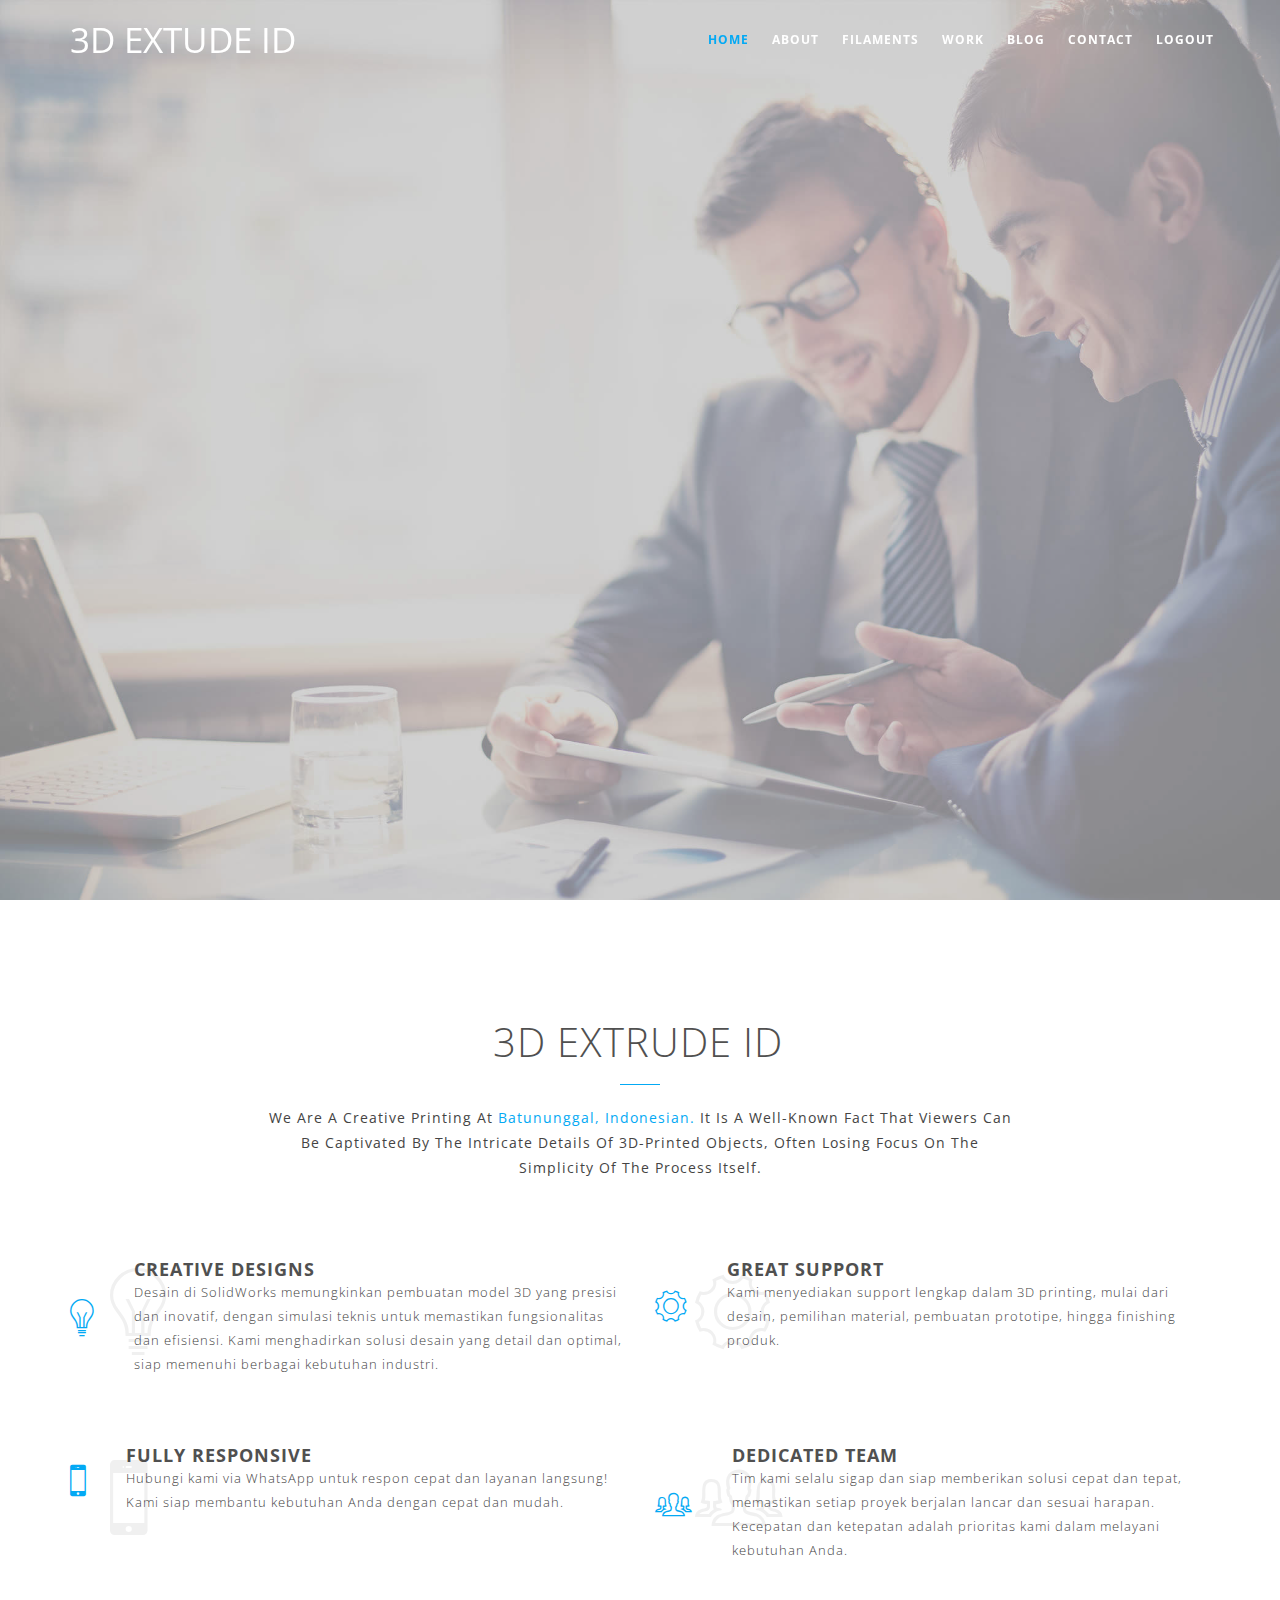
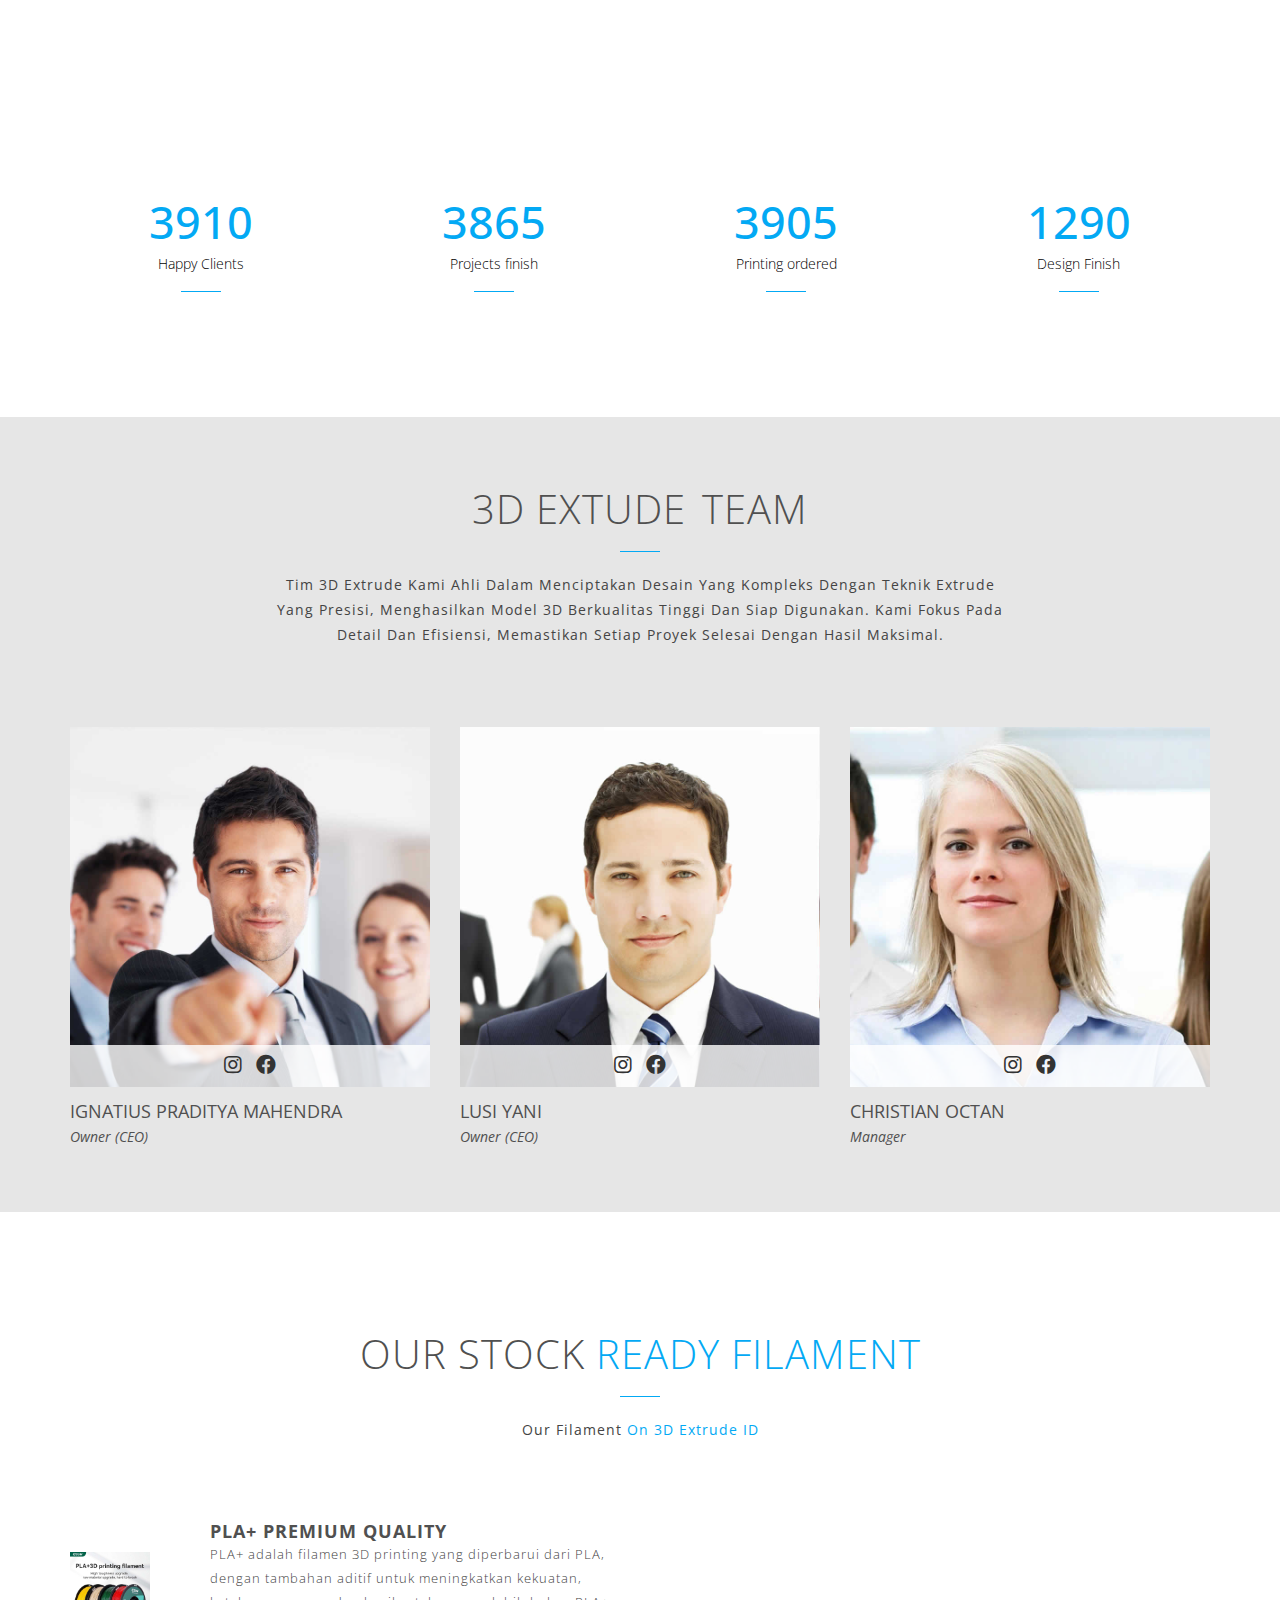
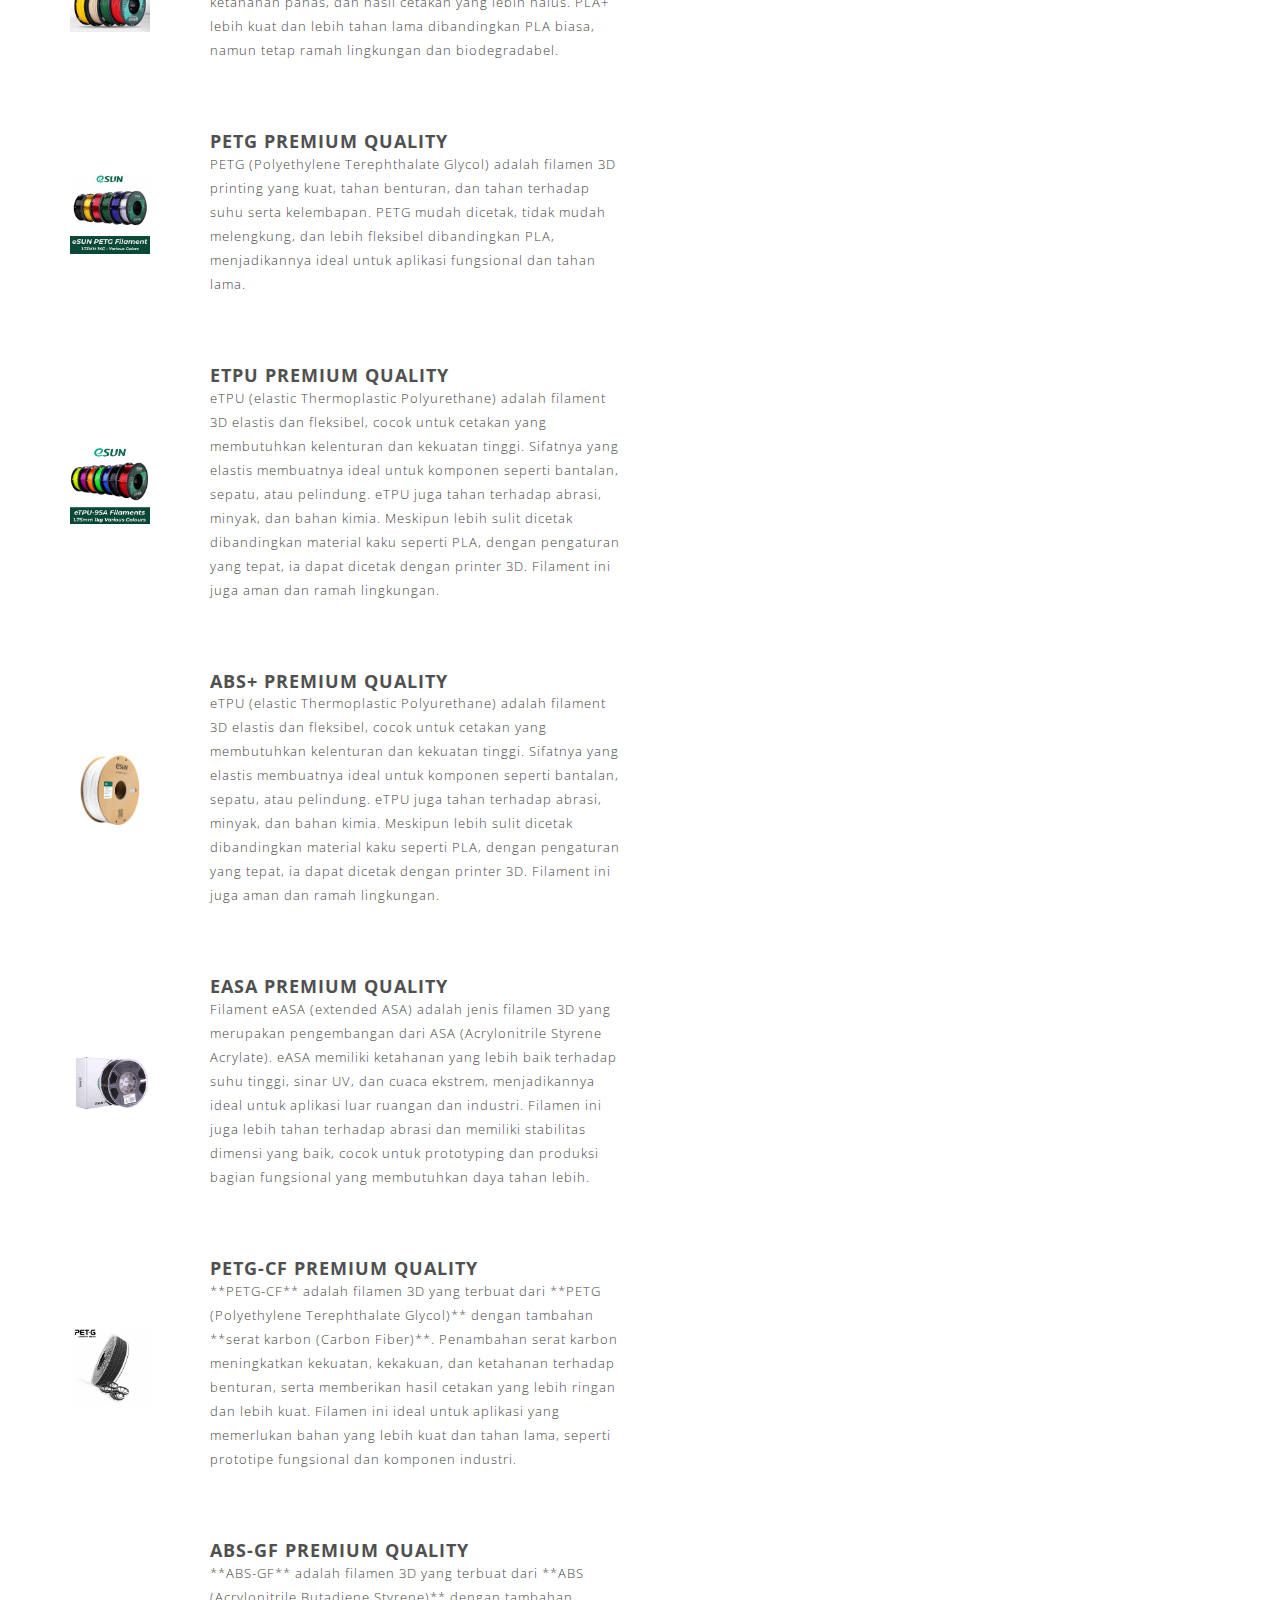
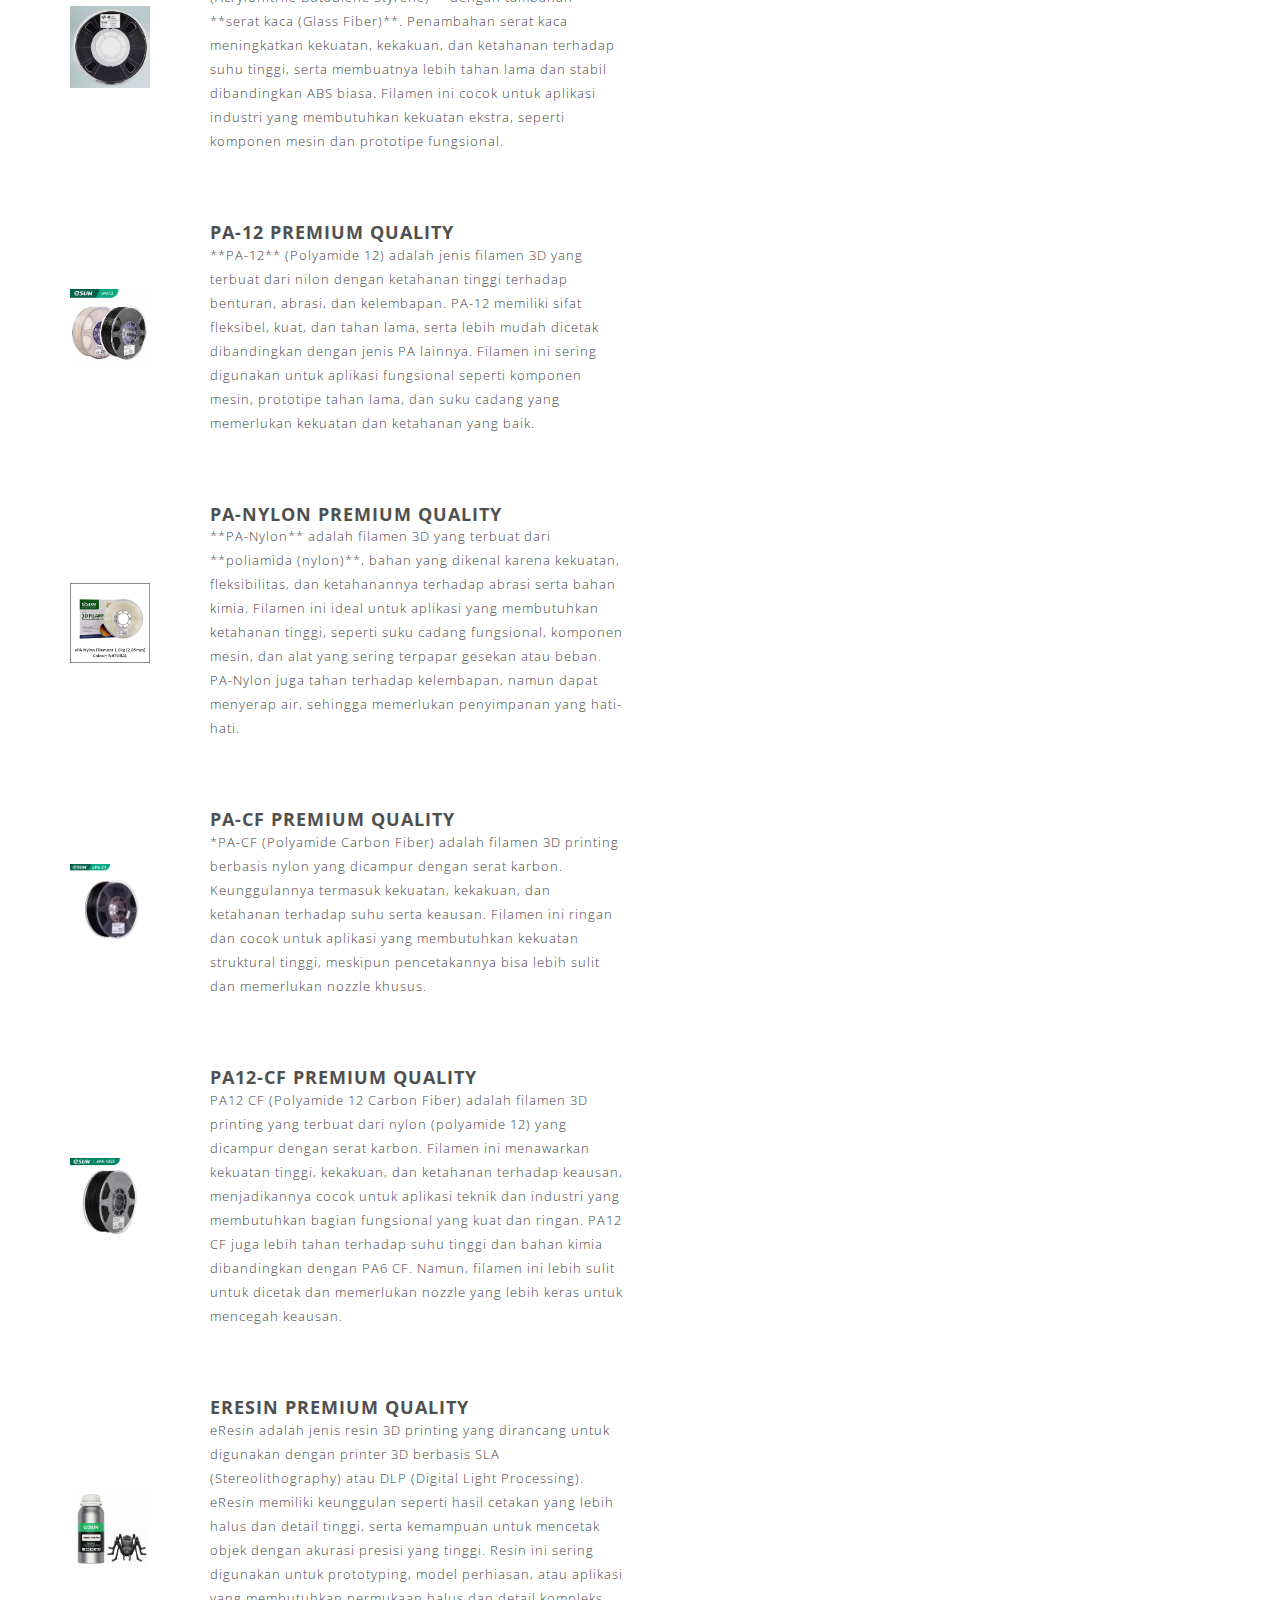
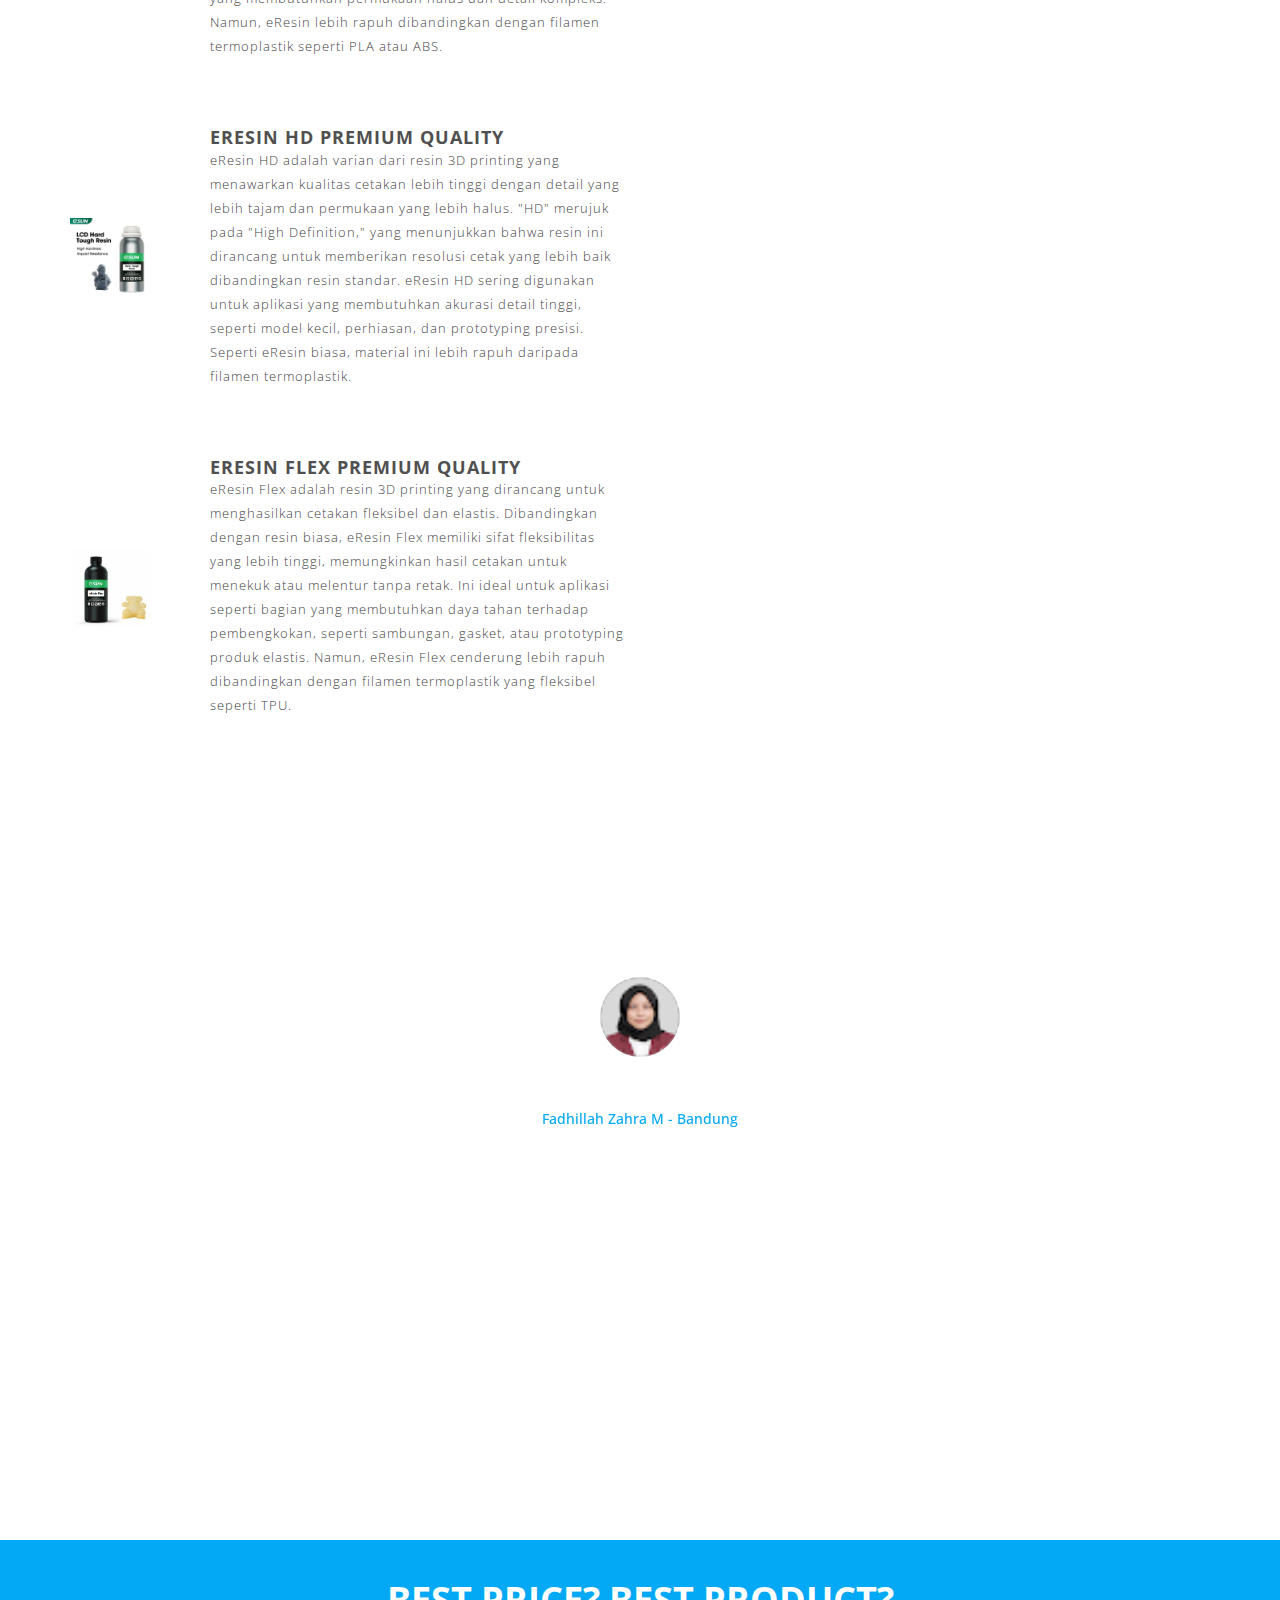
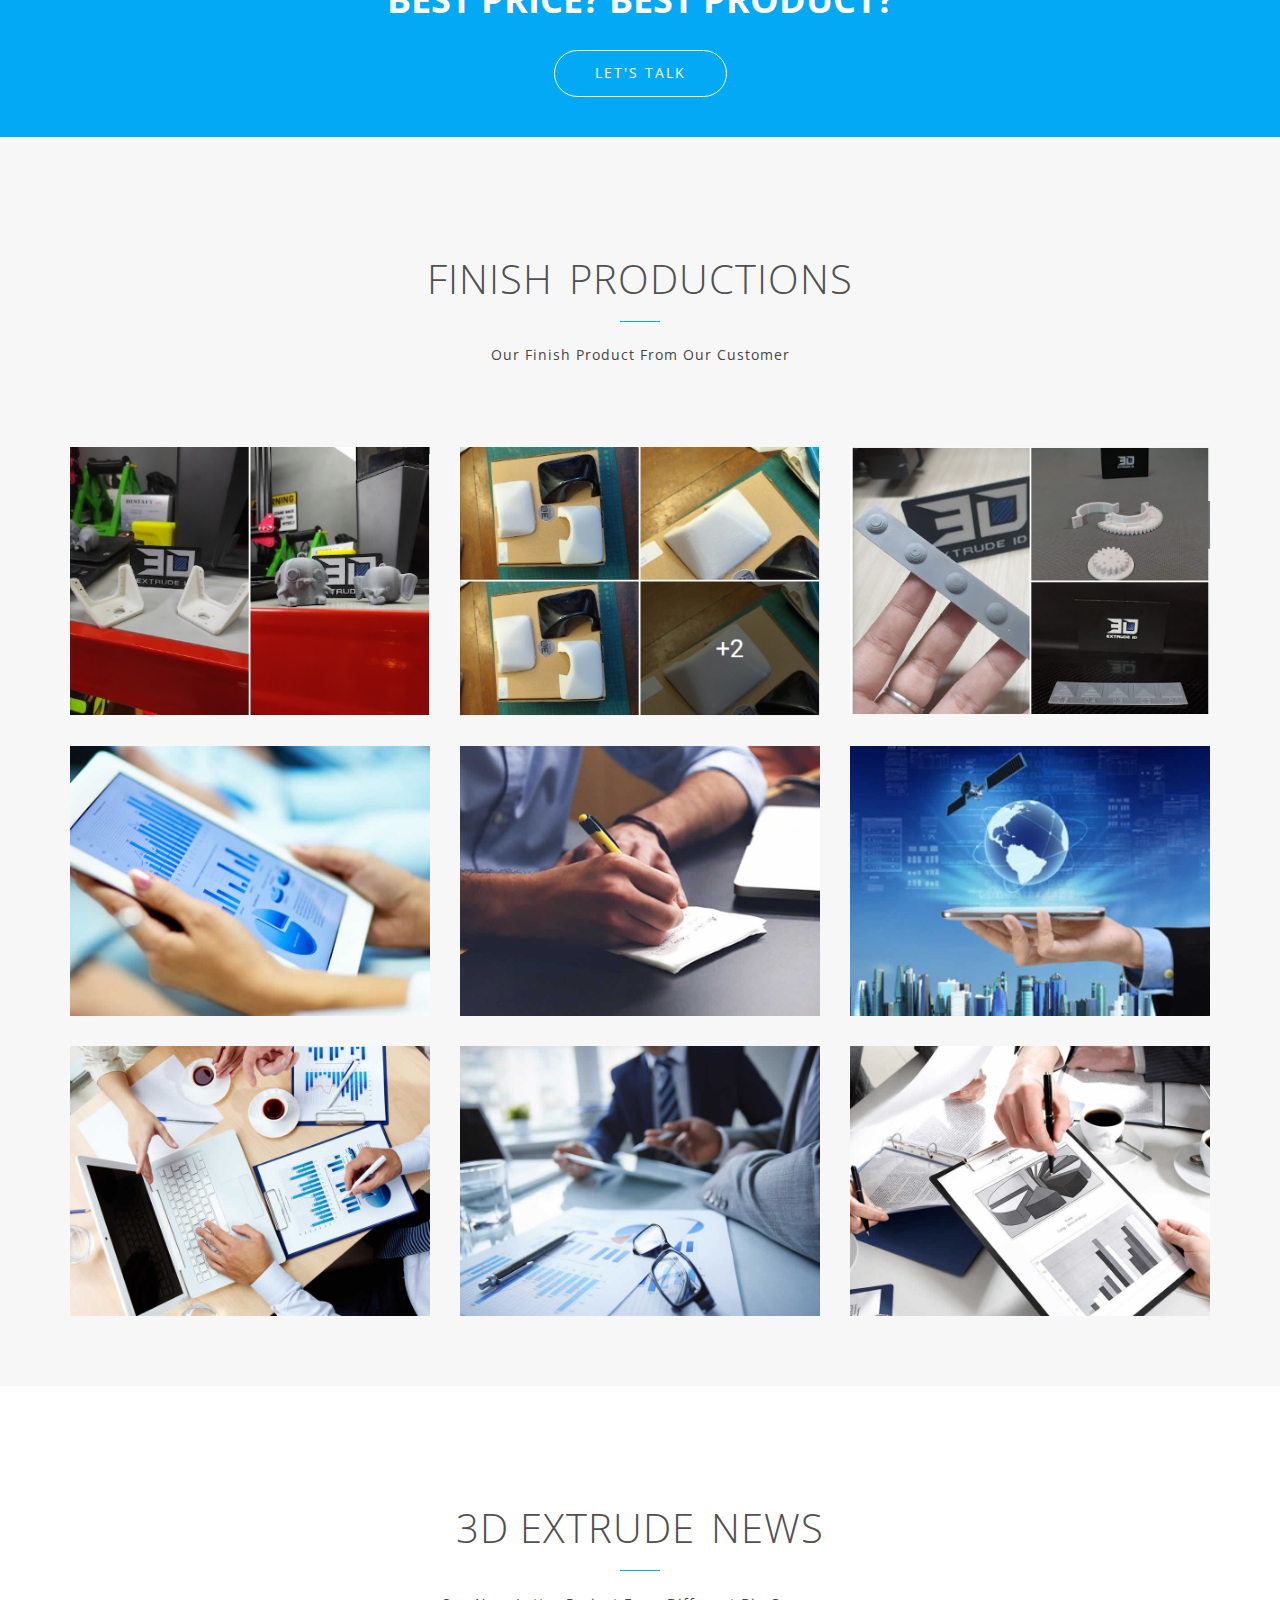
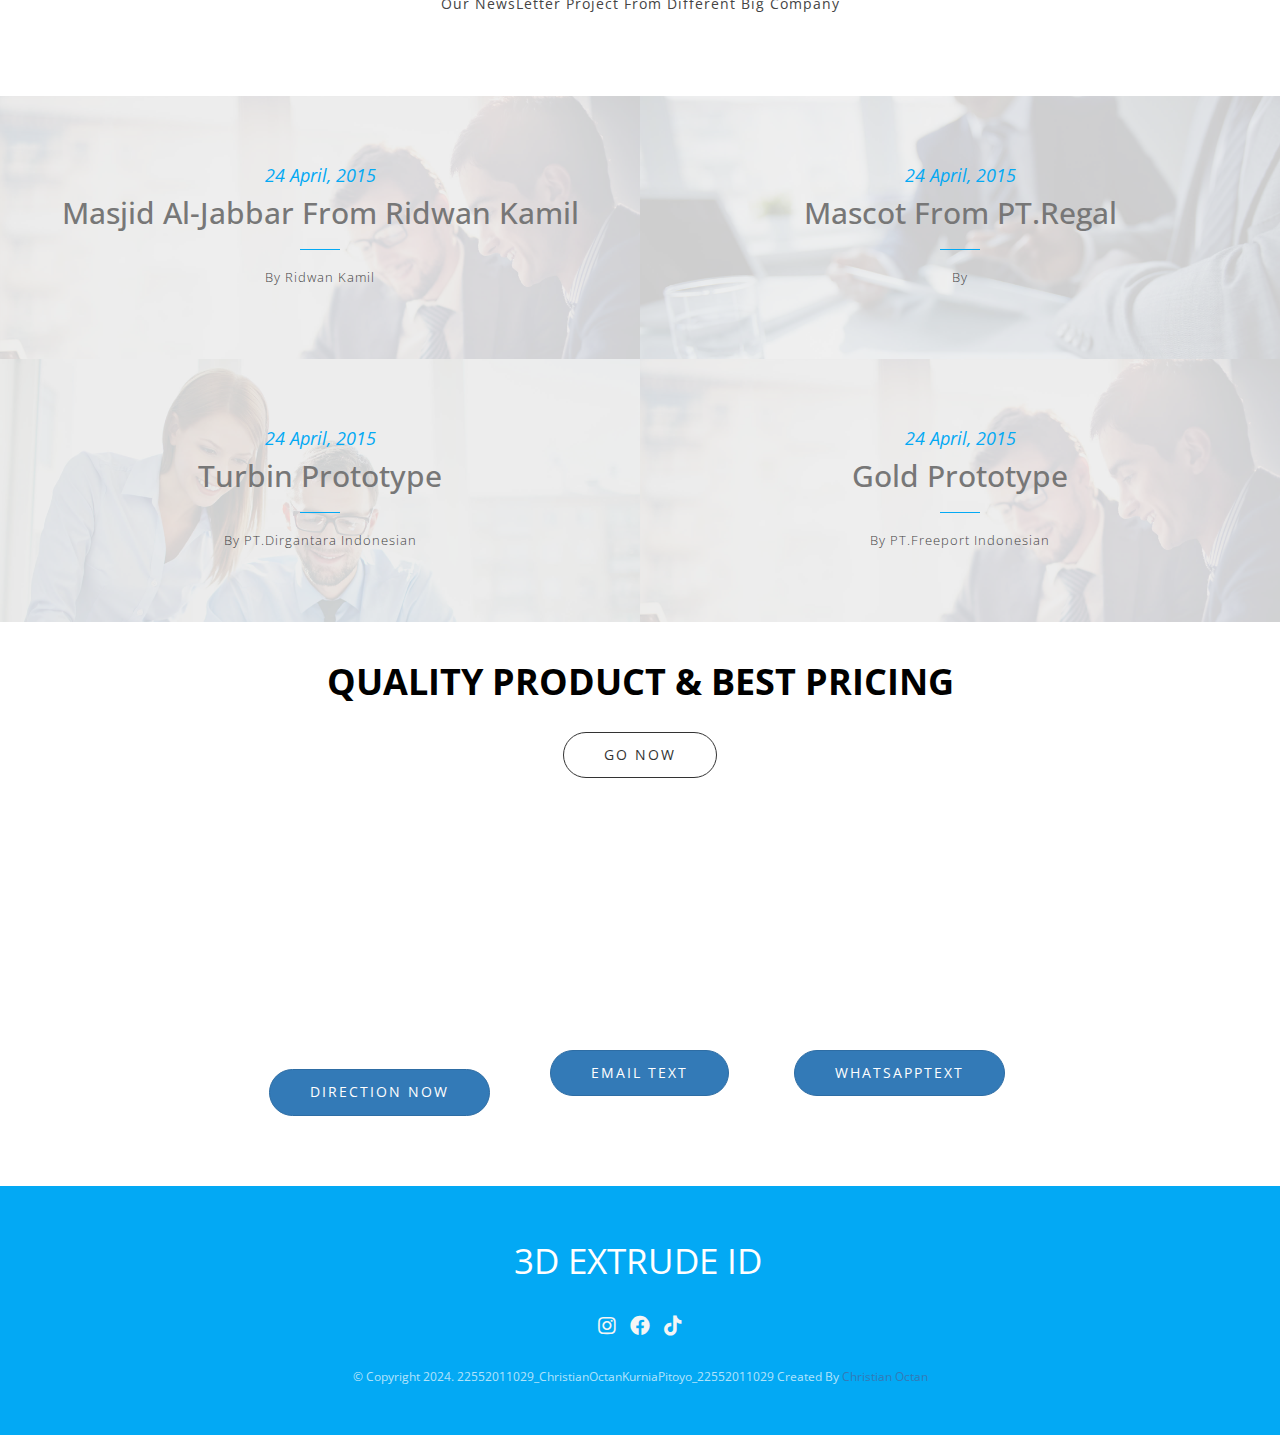
==== Index/index.html @ 5c3c1b27 "Project_website_UTS_v1" ====
<!DOCTYPE html>
<html lang="en">
    <head>
        <meta charset="utf-8">
        <meta http-equiv="X-UA-Compatible" content="IE=edge">
        <meta name="viewport" content="width=device-width, initial-scale=1">
        <title>3D Extrude ID</title>
        <link rel="icon" href="images/logo3d.jpg" type="image/x-icon">

        <!-- Bootstrap -->
        <link href="bootstrap/css/bootstrap.min.css" rel="stylesheet">
        <link href="css/style.css" rel="stylesheet" type="text/css">
        <link href="css/flexslider.css" rel="stylesheet" type="text/css">
        <link href="icons/css/ionicons.min.css" rel="stylesheet" type="text/css">
        <link href="icons/css/simple-line-icons.css" rel="stylesheet" type="text/css">
        <link href="https://cdnjs.cloudflare.com/ajax/libs/font-awesome/5.15.4/css/all.min.css" rel="stylesheet">
        <style>
            .feature-icon-wrap {
                display: flex;  /* Use flexbox to align items horizontally */
                align-items: center;  /* Align items vertically in the center */
            }
    
            .left-side-icon img {
                width: 80px;  /* Adjust the size of the image */
                height: auto;
                margin-right: 20px;  /* Space between the image and the text */
            }
    
            .features-text-right {
                flex: 1;  /* Take up the remaining space next to the image */
            }
    
            .features-text-right h3,
            .features-text-right p {
                margin: 0;  /* Remove default margin */
            }
        </style>
       
        <!--revolution slider setting css-->
        <link href="rs-plugin/css/settings.css" rel="stylesheet">
        <link href="css/prettyPhoto.css" rel="stylesheet" type="text/css" />
        <!-- HTML5 shim and Respond.js for IE8 support of HTML5 elements and media queries -->
        <!-- WARNING: Respond.js doesn't work if you view the page via file:// -->
        <!--[if lt IE 9]>
          <script src="https://oss.maxcdn.com/html5shiv/3.7.2/html5shiv.min.js"></script>
          <script src="https://oss.maxcdn.com/respond/1.4.2/respond.min.js"></script>
        <![endif]-->
    </head>
    <body data-spy="scroll" data-target=".navbar" data-offset="80">


        <!-- Static navbar -->
        <nav class="navbar navbar-default navbar-fixed-top before-color">
            <div class="container">
                <div class="navbar-header">
                    <button type="button" class="navbar-toggle collapsed" data-toggle="collapse" data-target="#navbar" aria-controls="navbar">
                        <span class="sr-only">Toggle navigation</span>
                        <span class="icon-bar"></span>
                        <span class="icon-bar"></span>
                        <span class="icon-bar"></span>
                    </button>
                    <a class="navbar-brand alo" href="index.html">3D Extude ID</a>
                </div>
                <div id="navbar" class="navbar-collapse collapse">
                    <ul class="nav navbar-nav navbar-right scroll-to">
                        <li class="active"><a href="#home">Home</a></li>
                        <li><a href="#about">About</a></li>
                        <li><a href="#services">Filaments</a></li>
                        <li><a href="#work">Work</a></li>
                        <li><a href="#blog">Blog</a></li>
                        <li><a href="#contact">Contact</a></li>
                        <li><a href="../index.html">Logout</a></li>

                    </ul>
                </div><!--/.nav-collapse -->
            </div><!--/.container-fluid -->
        </nav>


        <div class="fullwidthbanner" id="home">
            <div class="tp-banner">
                <ul>
                    <!-- SLIDE 1 -->
                    <li data-transition="fade" data-slotamount="7" data-masterspeed="1500">
                        <!-- MAIN IMAGE -->
                        <img src="images/bg-1.jpg" alt="desk" data-bgfit="cover" data-bgposition="left top" data-bgrepeat="no-repeat">
                        <!-- LAYERS -->
                        <!-- LAYER NR. 1 -->
                        <div class="tp-caption slider-title" data-x="center" data-y="center"  data-voffset="-30" data-speed="500" data-start="1200" data-easing="Power4.easeInOut">
                            Welcome To <span>3D Extude ID</span>
                        </div> <!-- /tp-caption -->
                        <!-- LAYER NR. 2 -->
                        <div class="tp-caption slider-caption" data-x="center" data-y="center" data-voffset="40" data-speed="500" data-start="1800" data-easing="Power4.easeInOut" data-captionhidden="on">
                            Bring Your Creativity
                        </div> <!-- /tp-caption -->

                        <!-- LAYER NR. 3 -->
                        <div class="tp-caption slider-button scroll-to" data-x="center" data-y="center" data-voffset="120" data-speed="500" data-start="2400" data-easing="Power4.easeInOut" data-captionhidden="on">
                            <a class="btn btn-white" href="#about">See more</a>
                        </div> <!-- /tp-caption -->
                    </li>
                    <!-- SLIDE 2 -->
                    <li data-transition="fade" data-slotamount="7" data-masterspeed="1500">
                        <!-- MAIN IMAGE -->
                        <img src="images/bg-3.jpg" alt="desk" data-bgfit="cover" data-bgposition="left top" data-bgrepeat="no-repeat">

                        <!-- LAYERS -->
                        <!-- LAYER NR. 1 -->
                        <div class="tp-caption slider-title" data-x="center" data-y="center"  data-voffset="-30" data-speed="500" data-start="1200" data-easing="Power4.easeInOut">
                            Modern <span>Machine</span>
                        </div> <!-- /tp-caption -->

                        <!-- LAYER NR. 2 -->
                        <div class="tp-caption slider-caption" data-x="center" data-y="center" data-voffset="40" data-speed="500" data-start="1800" data-easing="Power4.easeInOut" data-captionhidden="on">
                            Pioneering the Future of Custom 3D Solution
                        </div> <!-- /tp-caption -->

                        <!-- LAYER NR. 3 -->
                        <div class="tp-caption slider-button scroll-to" data-x="center" data-y="center" data-voffset="120" data-speed="500" data-start="2400" data-easing="Power4.easeInOut" data-captionhidden="on">
                            <a class="btn btn-white" href="#about">See more</a>
                        </div> <!-- /tp-caption -->
                    </li>
                    <!-- SLIDE 3 -->
                </ul>
            </div>
        </div><!--full width banner-->





        <section id="about" class="section-padding">
            <div class="container">
                <div class="row">
                    <div class="col-sm-8 col-sm-offset-2 text-center">
                        <div class="section-title">
                            <h1>3D <span class="alo">Extrude ID</span></h1> 
                            <span class="border-line"></span>
                            <p class="lead subtitle-caption">
                                we are a creative printing at <span class="colored-text">Batununggal, Indonesian.</span> It is a well-known fact that viewers can be captivated by the intricate details of 3D-printed objects, often losing focus on the simplicity of the process itself.
                            </p>
                        </div>
                    </div>
                </div><!-- title row end-->

                <div class="row">
                    <div class="col-sm-6 margin-bottom30">
                        <div class="feature-icon-wrap clearfix">
                            <div class="left-side-icon">
                                <i class="ion-ios-lightbulb-outline front-icon"></i>
                                <i class="ion-ios-lightbulb-outline back-icon"></i>
                            </div>
                            <div class="features-text-right">
                                <h3>Creative Designs</h3>                         
                                <p>
                                    Desain di SolidWorks memungkinkan pembuatan model 3D yang presisi dan inovatif, dengan simulasi teknis untuk memastikan fungsionalitas dan efisiensi. Kami menghadirkan solusi desain yang detail dan optimal, siap memenuhi berbagai kebutuhan industri.
                                </p>
                            </div>
                        </div><!--features icon wrap-->
                    </div><!--features col-->
                    <div class="col-sm-6 margin-bottom30">
                        <div class="feature-icon-wrap clearfix">
                            <div class="left-side-icon">
                                <i class="ion-ios-gear-outline front-icon"></i>
                                <i class="ion-ios-gear-outline back-icon"></i>
                            </div>
                            <div class="features-text-right">
                                <h3>Great support</h3>                         
                                <p>
                                    Kami menyediakan support lengkap dalam 3D printing, mulai dari desain, pemilihan material, pembuatan prototipe, hingga finishing produk.
                                </p>
                            </div>
                        </div><!--features icon wrap-->
                    </div><!--features col-->
                </div><!--row-->
                <div class="row">
                    <div class="col-sm-6 margin-bottom30">
                        <div class="feature-icon-wrap clearfix">
                            <div class="left-side-icon">
                                <i class="ion-iphone front-icon"></i>
                                <i class="ion-iphone back-icon"></i>
                            </div>
                            <div class="features-text-right">
                                <h3>Fully Responsive</h3>                         
                                <p>
                                    Hubungi kami via WhatsApp untuk respon cepat dan layanan langsung! Kami siap membantu kebutuhan Anda dengan cepat dan mudah.
                                </p>
                            </div>
                        </div><!--features icon wrap-->
                    </div><!--features col-->
                    <div class="col-sm-6 margin-bottom30">
                        <div class="feature-icon-wrap clearfix">
                            <div class="left-side-icon">
                                <i class="ion-ios-people-outline front-icon"></i>
                                <i class="ion-ios-people-outline back-icon"></i>
                            </div>
                            <div class="features-text-right">
                                <h3>Dedicated Team</h3>                         
                                <p>
                                    Tim kami selalu sigap dan siap memberikan solusi cepat dan tepat, memastikan setiap proyek berjalan lancar dan sesuai harapan. Kecepatan dan ketepatan adalah prioritas kami dalam melayani kebutuhan Anda.
                                </p>
                            </div>
                        </div><!--features icon wrap-->
                    </div><!--features col-->
                </div><!--row-->
            </div><!--container-->      
        </section><!--about section end-->

        <div class="funfacts parallax-1">
            <div class="container">
                <div class="row">
                    <div class="col-sm-3 margin-bottom30 text-center">
                        <div class="fact-box">
                            <h2>3910</h2>                          
                            <h5>Happy Clients</h5>
                            <span class="border-line"></span>
                        </div>
                    </div><!--fact cols-->
                    <div class="col-sm-3 margin-bottom30 text-center">
                        <div class="fact-box">
                            <h2>3865</h2>                          
                            <h5>Projects finish</h5>
                            <span class="border-line"></span>
                        </div>
                    </div><!--fact cols-->
                    <div class="col-sm-3 margin-bottom30 text-center">
                        <div class="fact-box">
                            <h2>3905</h2>                          
                            <h5>Printing ordered </h5>
                            <span class="border-line"></span>
                        </div>
                    </div><!--fact cols-->
                    <div class="col-sm-3 margin-bottom30 text-center">
                        <div class="fact-box">
                            <h2>1290</h2>                          
                            <h5>Design Finish</h5>
                            <span class="border-line"></span>
                        </div>
                    </div><!--fact cols-->

                </div>
            </div>
        </div>
        <div class="team">
            <div class="container">
                <div class="row">
                    <div class="col-sm-8 col-sm-offset-2">
                        <div class="section-title text-center">
                            <h1> <span class="alo">3D Extude</span> team</h1> 
                            <span class="border-line"></span>
                            <p class="lead subtitle-caption">
                                Tim 3D Extrude kami ahli dalam menciptakan desain yang kompleks dengan teknik extrude yang presisi, menghasilkan model 3D berkualitas tinggi dan siap digunakan. Kami fokus pada detail dan efisiensi, memastikan setiap proyek selesai dengan hasil maksimal.
                            </p>
                        </div>
                    </div>
                </div>
                <div class="row">

                    <div class="col-sm-4 margin-bottom30">
                        <div class="team-box">
                            <img src="images/team-1.jpg" class="img-responsive" alt="">

                            <ul class="social list-inline">
                                <li><a href="https://www.instagram.com/ignpraditya/"><i class="fab fa-instagram"></i></a></li>
                                <li><a href="#"><i class="fab fa-facebook"></i></a></li>
                            </ul>
                        </div>
                        <div class="team-desc">
                            <h4>Ignatius Praditya Mahendra</h4>
                            <em>Owner (CEO)</em>
                        </div>
                    </div><!--team col end-->
                    <div class="col-sm-4 margin-bottom30">
                        <div class="team-box">
                            <img src="images/team-2.jpg" class="img-responsive" alt="">                       
                            <ul class="social list-inline">
                                <li><a href="https://www.instagram.com/lusii_lus/"><i class="fab fa-instagram"></i></a></li>
                                <li><a href="#"><i class="fab fa-facebook"></i></a></li>
                            </ul>
                        </div>
                        <div class="team-desc">
                            <h4>Lusi Yani</h4>
                            <em>Owner (CEO)</em>
                        </div>
                    </div><!--team col end-->
                    <div class="col-sm-4 margin-bottom30">
                        <div class="team-box">
                            <img src="images/team-3.jpg" class="img-responsive" alt="">                     
                            <ul class="social list-inline">
                                <li><a href="https://www.instagram.com/christianoctan/"><i class="fab fa-instagram"></i></a></li>
                                <li><a href="https://www.facebook.com/octan.christian/"><i class="fab fa-facebook"></i></a></li>
                            </ul>
                        </div>
                        <div class="team-desc">
                            <h4>Christian Octan</h4>
                            <em>Manager</em>
                        </div>
                    </div><!--team col end-->
                </div>
            </div>
        </div><!--team section end-->
        <section id="services" class="section-padding">
            <div class="container">
                <div class="row">
                    <div class="col-sm-8 col-sm-offset-2 text-center">
                        <div class="section-title">
                            <h1>Our Stock <span class="colored-text">Ready Filament</span></h1> 
                            <span class="border-line"></span>
                            <p class="lead subtitle-caption">
                                Our Filament <span class="colored-text">On 3D Extrude ID</span>
                            </p>
                        </div>
                    </div>
                </div><!-- title row end-->
                <div class="row">
                    <div class="col-sm-6 margin-bottom30">
                        <div class="feature-icon-wrap services-icons clearfix">
                            <div class="left-side-icon">
                                <!-- Place the image here -->
                                <img src="images/pla+.jpg" alt="Marketing Icon">
                            </div>
                            <div class="features-text-right">
                                <h3>PLA+ Premium Quality</h3>
                                <p>
                                    PLA+ adalah filamen 3D printing yang diperbarui dari PLA, dengan tambahan aditif untuk meningkatkan kekuatan, ketahanan panas, dan hasil cetakan yang lebih halus. PLA+ lebih kuat dan lebih tahan lama dibandingkan PLA biasa, namun tetap ramah lingkungan dan biodegradabel.
                                </p>
                            </div>
                        </div>
                    </div>
                </div>
                <!--BATAS PENJELASAN-->
                <div class="row">
                    <div class="col-sm-6 margin-bottom30">
                        <div class="feature-icon-wrap services-icons clearfix">
                            <div class="left-side-icon">
                                <!-- Place the image here -->
                                <img src="images/petg.jpg" alt="Marketing Icon">
                            </div>
                            <div class="features-text-right">
                                <h3>PETG Premium Quality</h3>
                                <p>
                                    PETG (Polyethylene Terephthalate Glycol) adalah filamen 3D printing yang kuat, tahan benturan, dan tahan terhadap suhu serta kelembapan. PETG mudah dicetak, tidak mudah melengkung, dan lebih fleksibel dibandingkan PLA, menjadikannya ideal untuk aplikasi fungsional dan tahan lama.
                                </p>
                            </div>
                        </div>
                    </div>
                </div>
                <!--BATAS PENJELASAN-->
                <div class="row">
                    <div class="col-sm-6 margin-bottom30">
                        <div class="feature-icon-wrap services-icons clearfix">
                            <div class="left-side-icon">
                                <!-- Place the image here -->
                                <img src="images/etpu.jpg" alt="Marketing Icon">
                            </div>
                            <div class="features-text-right">
                                <h3>eTPU Premium Quality</h3>
                                <p>
                                    eTPU (elastic Thermoplastic Polyurethane) adalah filament 3D elastis dan fleksibel, cocok untuk cetakan yang membutuhkan kelenturan dan kekuatan tinggi. Sifatnya yang elastis membuatnya ideal untuk komponen seperti bantalan, sepatu, atau pelindung. eTPU juga tahan terhadap abrasi, minyak, dan bahan kimia. Meskipun lebih sulit dicetak dibandingkan material kaku seperti PLA, dengan pengaturan yang tepat, ia dapat dicetak dengan printer 3D. Filament ini juga aman dan ramah lingkungan.
                                </p>
                            </div>
                        </div>
                    </div>
                </div>
                <!--BATAS PENJELASAN-->
                <div class="row">
                    <div class="col-sm-6 margin-bottom30">
                        <div class="feature-icon-wrap services-icons clearfix">
                            <div class="left-side-icon">
                                <!-- Place the image here -->
                                <img src="images/abs+.jpg" alt="Marketing Icon">
                            </div>
                            <div class="features-text-right">
                                <h3>ABS+ Premium Quality</h3>
                                <p>
                                    eTPU (elastic Thermoplastic Polyurethane) adalah filament 3D elastis dan fleksibel, cocok untuk cetakan yang membutuhkan kelenturan dan kekuatan tinggi. Sifatnya yang elastis membuatnya ideal untuk komponen seperti bantalan, sepatu, atau pelindung. eTPU juga tahan terhadap abrasi, minyak, dan bahan kimia. Meskipun lebih sulit dicetak dibandingkan material kaku seperti PLA, dengan pengaturan yang tepat, ia dapat dicetak dengan printer 3D. Filament ini juga aman dan ramah lingkungan.
                                </p>
                            </div>
                        </div>
                    </div>
                </div>
                <!--BATAS PENJELASAN-->
                <div class="row">
                    <div class="col-sm-6 margin-bottom30">
                        <div class="feature-icon-wrap services-icons clearfix">
                            <div class="left-side-icon">
                                <!-- Place the image here -->
                                <img src="images/easa.jpg" alt="Marketing Icon">
                            </div>
                            <div class="features-text-right">
                                <h3>eASA Premium Quality</h3>
                                <p>
                                    Filament eASA (extended ASA) adalah jenis filamen 3D yang merupakan pengembangan dari ASA (Acrylonitrile Styrene Acrylate). eASA memiliki ketahanan yang lebih baik terhadap suhu tinggi, sinar UV, dan cuaca ekstrem, menjadikannya ideal untuk aplikasi luar ruangan dan industri. Filamen ini juga lebih tahan terhadap abrasi dan memiliki stabilitas dimensi yang baik, cocok untuk prototyping dan produksi bagian fungsional yang membutuhkan daya tahan lebih.
                                </p>
                            </div>
                        </div>
                    </div>
                </div>
                <!--BATAS PENJELASAN-->
                <div class="row">
                    <div class="col-sm-6 margin-bottom30">
                        <div class="feature-icon-wrap services-icons clearfix">
                            <div class="left-side-icon">
                                <!-- Place the image here -->
                                <img src="images/petgcf.jpg" alt="Marketing Icon">
                            </div>
                            <div class="features-text-right">
                                <h3>PETG-CF Premium Quality</h3>
                                <p>
                                    **PETG-CF** adalah filamen 3D yang terbuat dari **PETG (Polyethylene Terephthalate Glycol)** dengan tambahan **serat karbon (Carbon Fiber)**. Penambahan serat karbon meningkatkan kekuatan, kekakuan, dan ketahanan terhadap benturan, serta memberikan hasil cetakan yang lebih ringan dan lebih kuat. Filamen ini ideal untuk aplikasi yang memerlukan bahan yang lebih kuat dan tahan lama, seperti prototipe fungsional dan komponen industri.
                                </p>
                            </div>
                        </div>
                    </div>
                </div>
                <!--BATAS PENJELASAN-->
                <div class="row">
                    <div class="col-sm-6 margin-bottom30">
                        <div class="feature-icon-wrap services-icons clearfix">
                            <div class="left-side-icon">
                                <!-- Place the image here -->
                                <img src="images/absgf.jpg" alt="Marketing Icon">
                            </div>
                            <div class="features-text-right">
                                <h3>ABS-GF Premium Quality</h3>
                                <p>
                                    **ABS-GF** adalah filamen 3D yang terbuat dari **ABS (Acrylonitrile Butadiene Styrene)** dengan tambahan **serat kaca (Glass Fiber)**. Penambahan serat kaca meningkatkan kekuatan, kekakuan, dan ketahanan terhadap suhu tinggi, serta membuatnya lebih tahan lama dan stabil dibandingkan ABS biasa. Filamen ini cocok untuk aplikasi industri yang membutuhkan kekuatan ekstra, seperti komponen mesin dan prototipe fungsional.
                                </p>
                            </div>
                        </div>
                    </div>
                </div>
                <!--BATAS PENJELASAN-->
                <div class="row">
                    <div class="col-sm-6 margin-bottom30">
                        <div class="feature-icon-wrap services-icons clearfix">
                            <div class="left-side-icon">
                                <!-- Place the image here -->
                                <img src="images/pa12.jpg" alt="Marketing Icon">
                            </div>
                            <div class="features-text-right">
                                <h3>PA-12 Premium Quality</h3>
                                <p>
                                    **PA-12** (Polyamide 12) adalah jenis filamen 3D yang terbuat dari nilon dengan ketahanan tinggi terhadap benturan, abrasi, dan kelembapan. PA-12 memiliki sifat fleksibel, kuat, dan tahan lama, serta lebih mudah dicetak dibandingkan dengan jenis PA lainnya. Filamen ini sering digunakan untuk aplikasi fungsional seperti komponen mesin, prototipe tahan lama, dan suku cadang yang memerlukan kekuatan dan ketahanan yang baik.
                                </p>
                            </div>
                        </div>
                    </div>
                </div>
                <!--BATAS PENJELASAN-->
                <div class="row">
                    <div class="col-sm-6 margin-bottom30">
                        <div class="feature-icon-wrap services-icons clearfix">
                            <div class="left-side-icon">
                                <!-- Place the image here -->
                                <img src="images/panylon.jpg" alt="Marketing Icon">
                            </div>
                            <div class="features-text-right">
                                <h3>PA-Nylon Premium Quality</h3>
                                <p>
                                    **PA-Nylon** adalah filamen 3D yang terbuat dari **poliamida (nylon)**, bahan yang dikenal karena kekuatan, fleksibilitas, dan ketahanannya terhadap abrasi serta bahan kimia. Filamen ini ideal untuk aplikasi yang membutuhkan ketahanan tinggi, seperti suku cadang fungsional, komponen mesin, dan alat yang sering terpapar gesekan atau beban. PA-Nylon juga tahan terhadap kelembapan, namun dapat menyerap air, sehingga memerlukan penyimpanan yang hati-hati.
                                </p>
                            </div>
                        </div>
                    </div>
                </div>
                <!--BATAS PENJELASAN-->
                <div class="row">
                    <div class="col-sm-6 margin-bottom30">
                        <div class="feature-icon-wrap services-icons clearfix">
                            <div class="left-side-icon">
                                <!-- Place the image here -->
                                <img src="images/pacf.jpg" alt="Marketing Icon">
                            </div>
                            <div class="features-text-right">
                                <h3>PA-CF Premium Quality</h3>
                                <p>
                                    *PA-CF (Polyamide Carbon Fiber) adalah filamen 3D printing berbasis nylon yang dicampur dengan serat karbon. Keunggulannya termasuk kekuatan, kekakuan, dan ketahanan terhadap suhu serta keausan. Filamen ini ringan dan cocok untuk aplikasi yang membutuhkan kekuatan struktural tinggi, meskipun pencetakannya bisa lebih sulit dan memerlukan nozzle khusus.
                                </p>
                            </div>
                        </div>
                    </div>
                </div>
                <!--BATAS PENJELASAN-->
                <!--BATAS PENJELASAN-->
                <div class="row">
                    <div class="col-sm-6 margin-bottom30">
                        <div class="feature-icon-wrap services-icons clearfix">
                            <div class="left-side-icon">
                                <!-- Place the image here -->
                                <img src="images/pa12cf.jpg" alt="Marketing Icon">
                            </div>
                            <div class="features-text-right">
                                <h3>PA12-CF Premium Quality</h3>
                                <p>
                                    PA12 CF (Polyamide 12 Carbon Fiber) adalah filamen 3D printing yang terbuat dari nylon (polyamide 12) yang dicampur dengan serat karbon. Filamen ini menawarkan kekuatan tinggi, kekakuan, dan ketahanan terhadap keausan, menjadikannya cocok untuk aplikasi teknik dan industri yang membutuhkan bagian fungsional yang kuat dan ringan. PA12 CF juga lebih tahan terhadap suhu tinggi dan bahan kimia dibandingkan dengan PA6 CF. Namun, filamen ini lebih sulit untuk dicetak dan memerlukan nozzle yang lebih keras untuk mencegah keausan.
                                </p>
                            </div>
                        </div>
                    </div>
                </div>
                <!--BATAS PENJELASAN-->
                <div class="row">
                    <div class="col-sm-6 margin-bottom30">
                        <div class="feature-icon-wrap services-icons clearfix">
                            <div class="left-side-icon">
                                <!-- Place the image here -->
                                <img src="images/eresin.jpg" alt="Marketing Icon">
                            </div>
                            <div class="features-text-right">
                                <h3>eResin Premium Quality</h3>
                                <p>
                                    eResin adalah jenis resin 3D printing yang dirancang untuk digunakan dengan printer 3D berbasis SLA (Stereolithography) atau DLP (Digital Light Processing). eResin memiliki keunggulan seperti hasil cetakan yang lebih halus dan detail tinggi, serta kemampuan untuk mencetak objek dengan akurasi presisi yang tinggi. Resin ini sering digunakan untuk prototyping, model perhiasan, atau aplikasi yang membutuhkan permukaan halus dan detail kompleks. Namun, eResin lebih rapuh dibandingkan dengan filamen termoplastik seperti PLA atau ABS.
                                </p>
                            </div>
                        </div>
                    </div>
                </div>
                <!--BATAS PENJELASAN-->
                <div class="row">
                    <div class="col-sm-6 margin-bottom30">
                        <div class="feature-icon-wrap services-icons clearfix">
                            <div class="left-side-icon">
                                <!-- Place the image here -->
                                <img src="images/eresinhd.jpg" alt="Marketing Icon">
                            </div>
                            <div class="features-text-right">
                                <h3>eResin HD Premium Quality</h3>
                                <p>
                                    eResin HD adalah varian dari resin 3D printing yang menawarkan kualitas cetakan lebih tinggi dengan detail yang lebih tajam dan permukaan yang lebih halus. "HD" merujuk pada "High Definition," yang menunjukkan bahwa resin ini dirancang untuk memberikan resolusi cetak yang lebih baik dibandingkan resin standar. eResin HD sering digunakan untuk aplikasi yang membutuhkan akurasi detail tinggi, seperti model kecil, perhiasan, dan prototyping presisi. Seperti eResin biasa, material ini lebih rapuh daripada filamen termoplastik.
                                </p>
                            </div>
                        </div>
                    </div>
                </div>
                <!--BATAS PENJELASAN-->
                <div class="row">
                    <div class="col-sm-6 margin-bottom30">
                        <div class="feature-icon-wrap services-icons clearfix">
                            <div class="left-side-icon">
                                <!-- Place the image here -->
                                <img src="images/eresinflex.jpg" alt="Marketing Icon">
                            </div>
                            <div class="features-text-right">
                                <h3>eResin Flex Premium Quality</h3>
                                <p>
                                    eResin Flex adalah resin 3D printing yang dirancang untuk menghasilkan cetakan fleksibel dan elastis. Dibandingkan dengan resin biasa, eResin Flex memiliki sifat fleksibilitas yang lebih tinggi, memungkinkan hasil cetakan untuk menekuk atau melentur tanpa retak. Ini ideal untuk aplikasi seperti bagian yang membutuhkan daya tahan terhadap pembengkokan, seperti sambungan, gasket, atau prototyping produk elastis. Namun, eResin Flex cenderung lebih rapuh dibandingkan dengan filamen termoplastik yang fleksibel seperti TPU.
                                </p>
                            </div>
                        </div>
                    </div>
                </div>
                <!--BATAS PENJELASAN-->
                </div><!--services row-->
            </div>
        </section><!--services section end-->
        <div class="testimonials parallax-2">
            <div class="container">
                <div class="row">
                    <div class="col-sm-8 col-sm-offset-2 text-center">
                        <div class="flexslider testislider">
                            <ul class="slides">
                                <li>
                                    <div class="slide-items">
                                        <img src="images/cust1.jpg" alt="">
                                        <p>
                                            Saya baru saja menggunakan layanan 3D Printing di 3D Extrude untuk membuat salinan bagian spion menggunakan sistem scan dari produk contoh. Proses pengerjaannya sangat cepat; hanya dalam waktu 48 jam dari desain hingga produk jadi. Hasilnya cukup memuaskan, walau memang tidak 100% sempurna dan masih membutuhkan beberapa detailing, karena raw data yang digunakan tidak diminta untuk di-redesign lebih lanjut. Saya cukup terkejut dengan kualitas hasilnya yang bagus, terutama mengingat proses yang begitu cepat. Meskipun begitu, ada beberapa saran untuk peningkatan informasi penawaran dan harga yang lebih detail dan informatif akan sangat membantu. Selain itu, peningkatan dalam pelatihan sales person juga bisa menjadi nilai tambah agar pelanggan lebih memahami produk dan layanan yang ditawarkan. Secara keseluruhan, pengalaman saya di 3D Extrude cukup memuaskan dan saya akan mempertimbangkan untuk kembali menggunakan layanan mereka di masa depan. Terima kasih 3D extrude id. See you soon.
                                        </p>
                                        <h5>Andy Christanto - Bandung</h5>
                                    </div>
                                </li>
                                <li>
                                    <div class="slide-items">
                                        <img src="images/cust2.jpg" alt="">
                                        <p>
                                            Terima kasih. Untuk kesekian kalinya saya order untuk alat dan bahan penelitian, hasilnya rapi dan detail. Waktu pengerjaan lebih cepat dari estimasi waktu yang dijanjikan. Good job.
                                        </p>
                                        <h5>Octa Heriana - Bandung</h5>
                                    </div>
                                </li>
                                <li>
                                    <div class="slide-items">
                                        <img src="images/cust3.jpg" alt="">
                                        <p>
                                            Pelayanannya bagus dan ramah sekali. Harga terjangkau, bisa disesuaikan dengan budget
                                        </p>
                                        <h5>Fadhillah Zahra M - Bandung</h5>
                                    </div>
                                </li>
                            </ul>
                        </div>
                    </div>
                </div>
            </div>
        </div><!--testimonials-->
        <div class="cta cta-bg">
            <div class="container text-center scroll-to">
                <h1>Best Price? Best Product?</h1>
                <a href="#contact" class="btn btn-white btn-radius btn-lg">Let's talk</a>
            </div>
        </div><!--call to action-->

        <section id="work" class="section-padding">
            <div class="container">
                <div class="row">
                    <div class="col-sm-8 col-sm-offset-2">
                        <div class="section-title text-center">
                            <h1> <span class="alo">Finish</span> Productions</h1> 
                            <span class="border-line"></span>
                            <p class="lead subtitle-caption">
                                Our Finish Product From Our Customer
                            </p>
                        </div>
                    </div>
                </div><!--heading row-->


                <div class="row">
                    <div class="col-sm-4">
                        <div class="entry-thumb portfolio-thumb">
                            <div class="imgoverlay text-light">
                                <a href="images/testi1.jpg" class="load-content prettyPhoto" data-gal="prettyPhoto[name_gallery]">
                                    <img src="images/testi1.jpg" class="img-responsive" alt="">
                                    <div class="overlay"><span class="overlaycolor"></span><div class="overlayinfo" style="margin-top: -11px;"><h6>Octan Christian</h6></div></div>
                                </a>
                            </div>
                        </div>
                    </div><!--work col-->
                    <div class="col-sm-4">
                        <div class="entry-thumb portfolio-thumb">
                            <div class="imgoverlay text-light">
                                <a href="images/testi2.jpg" class="load-content prettyPhoto" data-gal="prettyPhoto[name_gallery]">
                                    <img src="images/testi2.jpg" class="img-responsive" alt="">
                                    <div class="overlay"><span class="overlaycolor"></span><div class="overlayinfo" style="margin-top: -11px;"><h6>Andy Christanto</h6></div></div>
                                </a>
                            </div>
                        </div>
                    </div><!--work col-->
                    <div class="col-sm-4">
                        <div class="entry-thumb portfolio-thumb">
                            <div class="imgoverlay text-light">
                                <a href="images/testi3.jpg" class="load-content prettyPhoto" data-gal="prettyPhoto[name_gallery]">
                                    <img src="images/testi3.jpg" class="img-responsive" alt="">
                                    <div class="overlay"><span class="overlaycolor"></span><div class="overlayinfo" style="margin-top: -11px;"><h6>Octa Heriana</h6></div></div>
                                </a>
                            </div>
                        </div>
                    </div><!--work col-->
                </div><!--work row-->
                <div class="row">
                    <div class="col-sm-4">
                        <div class="entry-thumb portfolio-thumb">
                            <div class="imgoverlay text-light">
                                <a href="images/work-4.jpg" class="load-content prettyPhoto" data-gal="prettyPhoto[name_gallery]">
                                    <img src="images/work-4.jpg" class="img-responsive" alt="">
                                    <div class="overlay"><span class="overlaycolor"></span><div class="overlayinfo" style="margin-top: -11px;"><h6>Branding</h6></div></div>
                                </a>
                            </div>
                        </div>
                    </div><!--work col-->
                    <div class="col-sm-4">
                        <div class="entry-thumb portfolio-thumb">
                            <div class="imgoverlay text-light">
                                <a href="images/work-5.jpg" class="load-content prettyPhoto" data-gal="prettyPhoto[name_gallery]">
                                    <img src="images/work-5.jpg" class="img-responsive" alt="">
                                    <div class="overlay"><span class="overlaycolor"></span><div class="overlayinfo" style="margin-top: -11px;"><h6>Branding</h6></div></div>
                                </a>
                            </div>
                        </div>
                    </div><!--work col-->
                    <div class="col-sm-4">
                        <div class="entry-thumb portfolio-thumb">
                            <div class="imgoverlay text-light">
                                <a href="images/work-6.jpg" class="load-content prettyPhoto" data-gal="prettyPhoto[name_gallery]">
                                    <img src="images/work-6.jpg" class="img-responsive" alt="">
                                    <div class="overlay"><span class="overlaycolor"></span><div class="overlayinfo" style="margin-top: -11px;"><h6>Branding</h6></div></div>
                                </a>
                            </div>
                        </div>
                    </div><!--work col-->
                </div><!--work row-->
                <div class="row">
                    <div class="col-sm-4">
                        <div class="entry-thumb portfolio-thumb">
                            <div class="imgoverlay text-light">
                                <a href="images/work-7.jpg" class="load-content prettyPhoto" data-gal="prettyPhoto[name_gallery]">
                                    <img src="images/work-7.jpg" class="img-responsive" alt="">
                                    <div class="overlay"><span class="overlaycolor"></span><div class="overlayinfo" style="margin-top: -11px;"><h6>Branding</h6></div></div>
                                </a>
                            </div>
                        </div>
                    </div><!--work col-->
                    <div class="col-sm-4">
                        <div class="entry-thumb portfolio-thumb">
                            <div class="imgoverlay text-light">
                                <a href="images/work-8.jpg" class="load-content prettyPhoto" data-gal="prettyPhoto[name_gallery]">
                                    <img src="images/work-8.jpg" class="img-responsive" alt="">
                                    <div class="overlay"><span class="overlaycolor"></span><div class="overlayinfo" style="margin-top: -11px;"><h6>Branding</h6></div></div>
                                </a>
                            </div>
                        </div>
                    </div><!--work col-->
                    <div class="col-sm-4">
                        <div class="entry-thumb portfolio-thumb">
                            <div class="imgoverlay text-light">
                                <a href="images/work-9.jpg" class="load-content prettyPhoto" data-gal="prettyPhoto[name_gallery]">
                                    <img src="images/work-9.jpg" class="img-responsive" alt="">
                                    <div class="overlay"><span class="overlaycolor"></span><div class="overlayinfo" style="margin-top: -11px;"><h6>Branding</h6></div></div>
                                </a>
                            </div>
                        </div>
                    </div><!--work col-->
                </div><!--work row-->
            </div>
        </section><!--work section end-->


        <section id="blog" class="section-padding">
            <div class="container">
                <div class="row">
                    <div class="col-sm-8 col-sm-offset-2">
                        <div class="section-title text-center">
                            <h1> <span class="alo">3D Extrude</span> News</h1> 
                            <span class="border-line"></span>
                            <p class="lead subtitle-caption">
                                Our NewsLetter Project From Different Big Company 
                            </p>
                        </div>
                    </div>
                </div><!--heading row-->
            </div><!--container-->

            <div class="news-wrapper  container-fluid">
                <div class='row'>
                <div class="col-sm-6 text-center no-padding">
                    <a class="news-inner" href="post-single.html" style="background:url(images/bg-1.jpg) no-repeat; background-size: cover;">
                        <div class="post-overlay"></div>
                        <div class="post-preview-content">
                            <h4 class="date">24 April, 2015</h4>
                            <h2 class="title">Masjid Al-Jabbar From Ridwan Kamil</h2>
                            <span class="border-line"></span>
                            <p class="author">By Ridwan Kamil</p>
                        </div>
                    </a>
                </div><!--news col-->
                <div class="col-sm-6 text-center no-padding">
                    <a class="news-inner" href="post-single.html" style="background:url(images/bg-2.jpg) no-repeat; background-size: cover;">
                        <div class="post-overlay"></div>
                        <div class="post-preview-content">
                            <h4 class="date">24 April, 2015</h4>
                            <h2 class="title">Mascot From PT.Regal</h2>
                            <span class="border-line"></span>
                            <p class="author">By </p>
                        </div>
                    </a>
                </div><!--news col-->
                <div class="col-sm-6 text-center no-padding">
                    <a class="news-inner" href="post-single.html" style="background:url(images/bg-3.jpg) no-repeat; background-size: cover;">
                        <div class="post-overlay"></div>
                        <div class="post-preview-content">
                            <h4 class="date">24 April, 2015</h4>
                            <h2 class="title">Turbin Prototype</h2>
                            <span class="border-line"></span>
                            <p class="author">By PT.Dirgantara Indonesian</p>
                        </div>
                    </a>
                </div><!--news col-->
                <div class="col-sm-6 text-center no-padding">
                    <a class="news-inner" href="post-single.html" style="background:url(images/bg-1.jpg) no-repeat; background-size: cover;">
                        <div class="post-overlay"></div>
                        <div class="post-preview-content">
                            <h4 class="date">24 April, 2015</h4>
                            <h2 class="title">Gold Prototype</h2>
                            <span class="border-line"></span>
                            <p class="author">By PT.Freeport Indonesian</p>
                        </div>
                    </a>
                </div><!--news col-->
                </div>
            </div>
            <div class="clearfix"></div>
        </section><!--news section end-->
        <div class="cta">
            <div class="container text-center scroll-to">
                <h1>Quality Product & Best Pricing</h1>
                <a href="https://www.google.co.id/maps/place/3D+Extrude+ID+-+3D+Printing+Indonesia+-+Jasa+Cetak+3D+Berkualitas/@-6.9514546,107.62293,15z/data=!4m8!3m7!1s0x2e68e94fa6f84765:0xdbf82a707a7eaf5b!8m2!3d-6.9514546!4d107.62293!9m1!1b1!16s%2Fg%2F11r9kvsl25?entry=ttu&g_ep=EgoyMDI0MTExMy4xIKXMDSoASAFQAw%3D%3D" class="btn btn-border-black btn-radius btn-lg">Go now</a>
            </div>
        </div><!--call to action-->


        <section id="contact" class="section-padding">
            <div class="container">
                <div class="row">
                    <div class="col-sm-8 col-sm-offset-2">
                        <div class="row contact-details">
                            <div class="col-sm-4 margin-bottom30 text-center">
                                <i class="ion-ios-location-outline"></i>
                                <h4>Batununggal Asih No 62 Bandung, Indonesian</h4>
                                <a href="https://www.google.co.id/maps/dir//3D+Extrude+ID+-+3D+Printing+Indonesia+-+Jasa+Cetak+3D+Berkualitas,+Jl.+Batununggal+Asih+I+No.62,+Batununggal,+Bandung+Kidul,+Bandung+City,+West+Java+40266/@-6.9514546,107.6203551,17z/data=!4m9!4m8!1m0!1m5!1m1!1s0x2e68e94fa6f84765:0xdbf82a707a7eaf5b!2m2!1d107.6229308!2d-6.9514987!3e0?entry=ttu&g_ep=EgoyMDI0MTExMy4xIKXMDSoASAFQAw%3D%3D" class="btn btn-primary btn-radius btn-lg">Direction Now</a>
                            </div>
                            <div class="col-sm-4 margin-bottom30 text-center">
                                <i class="ion-ios-email-outline"></i>
                                <h4>3dextrude.id@gmail.com</h4>
                                <a href="3dextrude.id@gmail.com?subject=Pertanyaan%20Tentang%20Layanan&body=Halo,%0A%0ASaya%20tertarik%20dengan%20layanan%20Anda.%20Bolehkah%20saya%20mendapatkan%20informasi%20lebih%20lanjut?" class="btn btn-primary btn-radius btn-lg">Email Text</a>
                            </div>
                            <div class="col-sm-4 margin-bottom30 text-center">
                                <i class="ion-ios-telephone-outline"></i>
                                <h4>08996817848</h4>
                                <a href="https://wa.me/628996817848?text=Halo%20saya%20tertarik%20dengan%20layanan%20Anda" class="btn btn-primary btn-radius btn-lg">WhatsAppText</a>
                            </div>
                        </div><!--contact details-->
                    </div>
                </div>
                    </div>
                </div>
            </div>
        </section><!--contact section end-->

        <footer class="footer">
            <div class="container text-center">
                <span class="alo">3D Extrude ID</span>
                <ul class="social list-inline">
                    <li><a href="https://www.instagram.com/3d_extrude.id/"><i class="fab fa-instagram"></i></a></li>
                    <li><a href="https://www.facebook.com/people/3d_extrudeid/100063363210719/"><i class="fab fa-facebook"></i></a></li>
                    <li><a href="https://www.tiktok.com/@3d_extrude.id"><i class="fab fa-tiktok"></i></a></li>
                </ul>
                <span class="copyright">&copy; Copyright 2024. 22552011029_ChristianOctanKurniaPitoyo_22552011029 Created By <a href="https://www.instagram.com/christianoctan/">Christian Octan</a></span>
            </div>
        </footer>
        <!-- jQuery (necessary for Bootstrap's JavaScript plugins) -->
        <script src="js/jquery.min.js" type="text/javascript"></script>
        <script src="js/moderniz.min.js" type="text/javascript"></script>
        <script src="js/jquery.easing.1.3.js" type="text/javascript"></script>
        <!-- bootstrap js-->
        <script src="bootstrap/js/bootstrap.min.js" type="text/javascript"></script>
        <script type="text/javascript" src="js/jquery.flexslider-min.js"></script>
        <script type="text/javascript" src="js/parallax.min.js"></script> 
        <script type="text/javascript" src="js/jquery.prettyPhoto.js"></script>	       
        <script type="text/javascript" src="js/jqBootstrapValidation.js"></script>
        <!--revolution slider scripts-->
        <script src="rs-plugin/js/jquery.themepunch.tools.min.js" type="text/javascript"></script>
        <script src="rs-plugin/js/jquery.themepunch.revolution.min.js" type="text/javascript"></script>  
        <script src="js/template.js" type="text/javascript"></script>

    </body>
</html>
---- Index/css/style.css ----
/* 
	Bonativo by TEMPLATE STOCK
	templatestock.co @templatestock
	Released for free under the Creative Commons Attribution 3.0 license (templated.co/license)
*/

@import url('https://fonts.googleapis.com/css?family=Open+Sans:400,700,600,400italic');

::selection{
    color: #CDDC39;
}

body{
    background: white;
    font-family: 'Open Sans', sans-serif;
    font-weight: 400;
    color: #505050;
    -webkit-font-smoothing: antialiased;
    -webkit-text-size-adjust: 100%;
    font-size: 14px;
}
/***basics****/
a,a:hover, a:focus, i{
    text-decoration: none;
    outline: 0;
    transition: all 0.3s ease-in-out;
    -webkit-transition: all 0.3s ease-in-out;
    -moz-transition: all 0.3s ease-in-out;
    -o-transition: all 0.3s ease-in-out;
    -ms-transition: all 0.3s ease-in-out;
}
p{
    font-weight: 300;
    font-size: 13px;
    letter-spacing: 1px;
    color:#444444;
    line-height: 24px;
}
.section-padding{
    padding-top: 100px;
    padding-bottom: 40px
}
.divided30{
    width:100%;
    height: 30px;
}
.padding-bottom30{
    padding-bottom: 30px;
}
.margin-bottom30{
    margin-bottom: 30px;
}
h1,h2,h3,h4,h5,h6{
    margin-top: 0px;
    font-family: 'Open Sans', sans-serif;
}
.colored-text{
    color: #03a9f4;
}

.alo{
  font-family: 'Open Sans', sans-serif;
  display: inline-block;
  text-transform: uppercase;
  margin-right: 5px;
}
.section-title{
    position: relative;
    padding-top: 20px;
    padding-bottom: 20px;
    margin-bottom: 60px;
}
.section-title h1{
    text-transform: uppercase;
    font-weight: 300;
    margin: 0px;
    font-size: 40px;
    margin-bottom: 0px;
    letter-spacing: 1px;
}
.border-line{
    width:40px;
    height: 1px;
    margin-top: 20px;
    display: block;
    text-align: center;
    background-color:  #03a9f4;
    margin-left: auto;
    margin-right: auto;
}
.subtitle-caption{
    font-weight: 400;
    margin-top: 20px;
    font-size: 14px;
    margin-bottom: 0;
    line-height: 25px;
    text-transform: capitalize;
}
.center-title{
    margin-bottom: 40px;
    text-align: center;
    text-transform: capitalize;
    font-weight: 300;
    letter-spacing: 2px;
}
.no-padding{
    padding: 0px;
}
/****navbar css****/
@media(min-width:768px){
    nav.before-color{
        background-color: rgba(255,255,255,0);
        padding: 15px 0;
    }
    nav.after-color{
        background-color: rgba(255,255,255,.95);
        padding: 0px 0;
        box-shadow: 0px 1px 5px rgba(0,0,0,0.302);
        -webkit-box-shadow: 0px 1px 5px rgba(0,0,0,0.302);
    }
    nav.before-color.navbar-default .navbar-brand{
    color:#fff;
    font-size: 35px;
    font-weight: 400;
}
    nav.after-color.navbar-default .navbar-brand{
    color:#000;
    font-size: 35px;
    font-weight: 400;
}
    nav.before-color .navbar-nav>li>a{
        color:#fff;
    }
    
    nav.after-color .navbar-nav>li>a{
        color:#333;
    }
    .nav>li>a {
        position: relative;
        display: block;
        padding: 15px 11px;

    }
    nav.before-color .nav>li{
        border-left: 1px solid transparent;    
    }
    nav.after-color .nav>li{
        border-left: 1px solid rgba(0,0,0,0.1);    
    }
}
.navbar-default {
    background-color: rgba(255,255,255,.95);
    border:0px;
    margin: 0px;
    width:100%;
    left: 0;
    right: 0;
    padding: 5px 0;
    z-index: 9999;
    transition: all 0.3s ease-in-out;
    -webkit-transition: all 0.3s ease-in-out;
    -moz-transition: all 0.3s ease-in-out;
    -o-transition: all 0.3s ease-in-out;
    -ms-transition: all 0.3s ease-in-out;
}
.navbar-default .navbar-nav>li>a {
    color: #333;
    font-weight: 700;
    font-size: 12px;
    text-transform: uppercase;
    font-family: 'Open Sans', sans-serif;
    letter-spacing: 1px;
}
.navbar-default .navbar-nav>li>a:hover{
        color: #03a9f4;
    }
.navbar-default .navbar-nav>.active>a, .navbar-default .navbar-nav>.active>a:focus, .navbar-default .navbar-nav>.active>a:hover {
    color:  #03a9f4;
    background-color: transparent;
}
.navbar-default .navbar-nav>.open>a, .navbar-default .navbar-nav>.open>a:focus, .navbar-default .navbar-nav>.open>a:hover {
  color:  #03a9f4;
  background-color: transparent;
}

.navbar-default .navbar-brand{
    color:#000;
    font-size: 35px;
    font-weight: 400;
}
.navbar-default .navbar-nav>li:hover .dropdown-menu{
    display: block;
}
/*********

BUTTONS

*********/


.btn{
    text-transform: uppercase;
    font-weight: 400;
    font-size: 14px;
    letter-spacing: 2px;
    border-radius: 25px;
    font-family: 'Open Sans', sans-serif;
    -webkit-transition: all .3s ease;
    -moz-transition: all .3s ease;
    transition: all .3s ease;
}
.btn:focus{
    outline: 0;
}
.btn-white{
    color:#fff;
    padding: 0px;
    border: 1px solid #fff;
    padding: 10px 20px;
    background-color: transparent;
}
.btn-white:hover{
    color: #03a9f4;
    border-color: #fff;
    background-color: #fff;
}
.btn-border-black{
    border: 1px solid #333;
    color:#333;
    padding: 10px 25px;
    background-color: transparent;
}
.btn-border-black:hover{
    color:#fff;
    border-color:#333;
    background-color:#333;
}
.btn-border-theme{
    border: 1px solid  #03a9f4;
    color: #03a9f4;
    padding: 10px 25px;
    background-color: transparent;
}
.btn-border-theme:hover{
    color:#fff;
    border-color: #03a9f4;
    background-color:  #03a9f4;
}
.btn-radius{
    padding: 13px 40px;
    border-radius: 30px;
    -webkit-border-radius: 30px;
}
/***********

SLIDER REVOLUTION CSS

**************/

.slider-title{
    color:#fff;
    font-weight: 100;
    text-transform: uppercase;
    font-size:70px;
    letter-spacing:2px;
    font-family: 'Open Sans', sans-serif;
}
.slider-title span{
    font-weight: 700;
}
.slider-caption{
    color:#f8f8f8;
    font-size: 16px;
    font-weight: 300;
    font-family: 'Open Sans', sans-serif;
}
.slider-button a.btn-white{
    color:#000;
    background-color: #fff;
}
.slider-button a.btn-white:hover{
    color:#fff;
    background-color: transparent;
}
/********

services icons css

********/
.feature-icon-wrap {
    position: relative;
    padding-bottom: 40px;
    margin: 0px;
}
.feature-icon-wrap .left-side-icon{
    float: left;

}
.feature-icon-wrap .left-side-icon .front-icon{
    font-size:3em;
    color: #03a9f4;
}
.back-icon {
    z-index: -1;
    color: #F0F0F0;
    position: absolute;
    padding-left: 40px;
    left: 0;
    top: 0;
    width: 100px;
    height: 100px;
    line-height: 100px;
    font-size: 100px;
}
.feature-icon-wrap .features-text-right{
    padding-left: 40px;
    overflow: hidden;
}
.features-text-right h3{
    text-transform: uppercase;
    font-weight: 700;
    font-size: 18px;
    letter-spacing: 1px;
}
.services-icons .left-side-icon i{
    width:70px;
    height: 70px;
    line-height: 70px;
    display: inline-block;
    text-align: center;
    border-radius: 50%;
    -webkit-border-radius: 50%;
    border: 1px solid  #03a9f4;
}
/************

TEAM CSS

*************/
.team{
    padding-top: 50px;
    padding-bottom:20px;
    background-color: #e6e6e6;
}

.team-box{
    text-align: center;
    padding: 0px;
    background-color: #f5f5f5;
    border-radius: 4px;
    -webkit-border-radius: 4px;
    position: relative;
}
.team-box img{
    width:100%;
}
.team-desc h4{
    margin-bottom: 0px;
    text-transform: uppercase;
    font-weight: 400;
    margin-top: 15px;

}
.team-desc em{
    display: block;
    margin-bottom: 15px;
    margin-top: 5px;
}
.team-box .social{
    position: absolute;
    left: 0;
    bottom: 0;
    width:100%;
    padding: 10px 5px;
    background-color: rgba(255,255,255,0.8);
    margin: 0;
}
.social li a{
    font-size: 20px;

    text-align: center;
    display: block;
    color:#fff;
}
.social li a i{
    display: block;
    color:#333;
}
.social li a:hover i{
    color: #03a9f4

}


/******fun facts*****/
.funfacts{
    background: url(../images/bg-2.jpg);
    background-position: 50% 0;
    background-size: cover;
    background-repeat: no-repeat;
    background-attachment: fixed;
    width: 100%;
    height: auto;
    overflow-x: hidden;
    overflow-y: hidden;
    vertical-align: middle;
    z-index: 1;
    display: block;
    position: relative;
    padding-top: 100px;
    padding-bottom: 70px;
}
.fact-box{
    padding: 25px 30px;
    background-color: rgba(255,255,255,0.8);
}
.fact-box h2{
    color: #03a9f4;
    font-size: 45px;
}
.fact-box h5{
    color:#000;
    font-weight: 300;
}
.testimonials{
    background: url(../images/bg-3.jpg);
    background-position: 50% 0;
    background-size: cover;
    background-repeat: no-repeat;
    background-attachment: fixed;
    width: 100%;
    height: auto;
    overflow-x: hidden;
    overflow-y: hidden;
    vertical-align: middle;
    z-index: 1;
    display: block;
    position: relative;
    padding-top: 100px;
    padding-bottom: 100px;
}
.testimonials .testislider .slide-items img{
    width:80px ;
    height: auto;
    display: block;
    margin-left: auto;
    margin-right: auto;
    border-radius: 50%;
    -webkit-border-radius: 50%;
    margin-bottom: 20px;
}
.testimonials .flex-direction-nav a:before {
    font-family: "Ionicons";
    font-size: 40px;
    display: inline-block;
    content: '\f3d5';
}
.testimonials .flex-direction-nav a.flex-next:before {
    content: '\f3d6';
}
.testimonials .flexslider{
    margin:0px;
}
.testimonials .flex-direction-nav a {
    text-decoration: none;
    display: block;
    width: 40px;
    height: 40px;
    line-height: 40px;
    margin: -20px 0 0;
    position: absolute;
    top: 50%;
    z-index: 10;
    overflow: hidden;
    opacity: 0;
    cursor: pointer;
    color: rgba(255,255,255,1);
    text-shadow: none;
    -webkit-transition: all .3s ease;
    -moz-transition: all .3s ease;
    transition: all .3s ease;
    text-align: center;
}
.slide-items{
    padding: 50px 40px;

}
.slide-items p{
    color:#fff;
}
.slide-items h5{
    margin-bottom: 0px;
    color: #03a9f4;
}
.testimonials .flexslider{
    background: rgba(0,0,0,0);
    border: 0px;
    box-shadow: none;
    -webkit-box-shadow: none;
}


/****work****/

#work{
    background-color: #f7f7f8;
}
.portfolio-thumb {
    margin-bottom: 30px;
}
.imgoverlay {
    position: relative;
    overflow: hidden;
    display: block;
    max-width: 100%
}

.imgoverlay img {
    -webkit-transition: all .4s ease;
    -moz-transition: all .4s ease;
    -o-transition: all .4s ease;
    -ms-transition: all .4s ease;
    transition: all .4s ease
}

.imgoverlay:hover img {
    transform: scale(1.07);
    -ms-transform: scale(1.07);
    -webkit-transform: scale(1.07)
}

.imgoverlay .overlay {
    width: 100%;
    height: 100%;
    position: absolute;
    top: 0;
    left: 0;
    z-index: 0;
    opacity: 0;
    filter: alpha(opacity=0);
    -ms-filter: "alpha(Opacity=0)";
    -webkit-transition: opacity .3s ease;
    -moz-transition: opacity .3s ease;
    -o-transition: opacity .3s ease;
    -ms-transition: opacity .3s ease;
    transition: opacity .3s ease
}

.imgoverlay:hover .overlay {
    opacity: 1;
    filter: alpha(opacity=100);
    -ms-filter: "alpha(Opacity=100)"
}

.imgoverlay .overlaycolor {
    width: 100%;
    height: 100%;
    background: #000;
    position: absolute;
    top: 0;
    left: 0;
    z-index: 0;
    opacity: .8;
    filter: alpha(opacity=80);
    -ms-filter: "alpha(Opacity=80)"
}

.imgoverlay .overlayinfo {
    width: 100%;
    text-align: center;
    display: block;
    position: absolute;
    top: 45%;
    left: 0;
    -webkit-transition: top .3s ease;
    -moz-transition: top .3s ease;
    -o-transition: top .3s ease;
    -ms-transition: top .3s ease;
    transition: top .3s ease;
}

.imgoverlay:hover .overlayinfo {
    top: 50%
}

.portfolio-thumb a{
    color:#fff;
    text-decoration: none;
}
.portfolio-thumb .work-description {
    text-align: center;
    padding: 20px 0;
}
.portfolio-thumb .work-description a{
    color:#333;
    text-transform: uppercase;
    font-size: 15px;
}
.overlayinfo h6 {
    font-size: 13px;
    text-transform: uppercase;
    letter-spacing: .1em
}


/*****news****/
.news-wrapper{
    padding: 0px;
}
.news-wrapper .news-inner{
    display: block;
    padding: 70px 20px;
    position: relative;
}
.news-wrapper .row{
    margin: 0px;
}
.news-inner .date{
    color: #03a9f4;
    font-weight: 400;
    font-style: italic;
}
.news-inner .title{
    color:#777;
       -webkit-transition: all .3s ease;
    -moz-transition: all .3s ease;
    -o-transition: all .3s ease;
    -ms-transition: all .3s ease;
    transition: all .3s ease;
    letter-spacing: 0;
}
.news-inner p{
    margin-top: 15px;
    margin-bottom: 0px;
}
.news-inner:hover .title{
    letter-spacing: 3px;
}
.post-overlay{
      position: absolute;
  width: 100%;
  height: 100%;
  top: 0px;
  background: rgba(255,255,255,0.8);
  z-index: 1;
  left: 0;
}
.post-preview-content{
    z-index: 2;
    position: relative;
}
.post-option{
    margin-bottom: 0px;
    margin-top: 15px;
}
.post-option a{
    margin-right: 5px;
    display: inline-block;
    color:#999;
}
.post-option a:hover{
    color: #03a9f4;
}
/****

cta

******/
.cta{
    padding-bottom: 40px;
}
.cta h1{
    text-transform: uppercase;
    font-weight: 700;
    color:#000;
    margin-bottom:30px;
}
.cta-bg{
    background-color:  #03a9f4;
    padding-top: 40px;
}
.cta-bg h1{
    color:#fff;
}
/***contact****/
#contact{
      background: url(../images/bg-1.jpg);
    background-position: 50% 0;
    background-size: cover;
    background-repeat: no-repeat;
    background-attachment: fixed;
    width: 100%;
    height: auto;
    overflow-x: hidden;
    overflow-y: hidden;
    vertical-align: middle;
    z-index: 1;
    display: block;
    position: relative;
}
.contact-details i{
    font-size: 50px;
    color:#fff;
}
.contact-details h4{
    margin: 20px 0;
    color:#fff;
    font-weight: 300;
    font-style: italic;
}
.contact-form {
    background-color: rgba(0,0,0,0.3);
    padding: 30px;
    margin: 30px 0;
}
.contact-form .form-control{
    min-height: 45px;
    border: 0px;
    box-shadow: none;
    -webkit-box-shadow: none;
    border: 1px solid #fff;
    border-radius: 0px;
    background-color: transparent;
    color:#fff;
    -webkit-border-radius: 0px;
}
.contact-form h3{
    margin-bottom: 20px;
    font-weight: 700;
    color:#fff;
    text-transform: uppercase;
}
.help-block{
    margin: 0px;
}
.help-block ul{
    list-style: none;
    padding: 0;
    margin: 0;
}
.help-block ul li{
    color:#fff;
    padding: 0px 10px;
    background-color:  #03a9f4;
    font-size: 12px;
}
.footer{
    padding: 50px 0;
    background-color:  #03a9f4;
}
.footer .alo{
    display: block;
    color:#fff;
    font-size: 35px;
}
.footer .social{
    margin: 30px 0;
}
.footer .social li a i{
    color:#f5f5f5;
    display: block;
}
.footer .social li a:hover i{
    opacity:0.6;
}
.footer .copyright{
   display: block;
   color: rgba(255,255,255,0.7);
   font-size: 12px;
}

/****pricing****/
.price-box{
      background: #f9f9f9;
}
.price-box .header h3 {
  padding: 12px 10px;
  margin-bottom: 0;
  position: relative;
  text-transform: uppercase;
  overflow: hidden;
  background: #474747;
    color: #fff;
      border-radius: 2px 2px 0 0;
}
.price-box .header .price {
  background: #ebebeb;
    padding: 15px 10px;
}
.header .price h2 {
  color: #4D4D4D;
    margin-bottom: 3px;
  font-weight: bold;
}
.header .price span{
    font-size: 13px;
}
.price-box ul li{
    padding: 13px 0;
      border-bottom: 1px solid #ebebeb;
}
 .price-footer {
  padding: 20px;
}
.header.active h3{
    color:#fff;
    background-color:  #03a9f4;
}
/******inner pages******/
.page-title{
    background-color: #2B8694;
    padding-top: 250px;
}
.page-title h3{
      color: #fff;
  margin: 0px;
  font-weight: 300;
  text-transform: uppercase;
  letter-spacing: 2px;
}
.page-title .border-line{
    background-color: #fff;
}
.news-content p{
    color:#999;
    font-size: 14px;
    
}
.pager li>a, .pager li>span{
    color: #03a9f4;
}
---- Index/icons/css/simple-line-icons.css ----
@font-face {
	font-family: 'Simple-Line-Icons';
	src:url('../fonts/Simple-Line-Icons.eot');
	src:url('../fonts/Simple-Line-Icons.eot?#iefix') format('embedded-opentype'),
		url('../fonts/Simple-Line-Icons.woff') format('woff'),
		url('../fonts/Simple-Line-Icons.ttf') format('truetype'),
		url('../fonts/Simple-Line-Icons.svg#Simple-Line-Icons') format('svg');
	font-weight: normal;
	font-style: normal;
}

/* Use the following CSS code if you want to use data attributes for inserting your icons */
[data-icon]:before {
	font-family: 'Simple-Line-Icons';
	content: attr(data-icon);
	speak: none;
	font-weight: normal;
	font-variant: normal;
	text-transform: none;
	line-height: 1;
	-webkit-font-smoothing: antialiased;
	-moz-osx-font-smoothing: grayscale;
}

/* Use the following CSS code if you want to have a class per icon */
/*
Instead of a list of all class selectors,
you can use the generic selector below, but it's slower:
[class*="icon-"] {
*/
.icon-user-female, .icon-user-follow, .icon-user-following, .icon-user-unfollow, .icon-trophy, .icon-screen-smartphone, .icon-screen-desktop, .icon-plane, .icon-notebook, .icon-moustache, .icon-mouse, .icon-magnet, .icon-energy, .icon-emoticon-smile, .icon-disc, .icon-cursor-move, .icon-crop, .icon-credit-card, .icon-chemistry, .icon-user, .icon-speedometer, .icon-social-youtube, .icon-social-twitter, .icon-social-tumblr, .icon-social-facebook, .icon-social-dropbox, .icon-social-dribbble, .icon-shield, .icon-screen-tablet, .icon-magic-wand, .icon-hourglass, .icon-graduation, .icon-ghost, .icon-game-controller, .icon-fire, .icon-eyeglasses, .icon-envelope-open, .icon-envelope-letter, .icon-bell, .icon-badge, .icon-anchor, .icon-wallet, .icon-vector, .icon-speech, .icon-puzzle, .icon-printer, .icon-present, .icon-playlist, .icon-pin, .icon-picture, .icon-map, .icon-layers, .icon-handbag, .icon-globe-alt, .icon-globe, .icon-frame, .icon-folder-alt, .icon-film, .icon-feed, .icon-earphones-alt, .icon-earphones, .icon-drop, .icon-drawer, .icon-docs, .icon-directions, .icon-direction, .icon-diamond, .icon-cup, .icon-compass, .icon-call-out, .icon-call-in, .icon-call-end, .icon-calculator, .icon-bubbles, .icon-briefcase, .icon-book-open, .icon-basket-loaded, .icon-basket, .icon-bag, .icon-action-undo, .icon-action-redo, .icon-wrench, .icon-umbrella, .icon-trash, .icon-tag, .icon-support, .icon-size-fullscreen, .icon-size-actual, .icon-shuffle, .icon-share-alt, .icon-share, .icon-rocket, .icon-question, .icon-pie-chart, .icon-pencil, .icon-note, .icon-music-tone-alt, .icon-music-tone, .icon-microphone, .icon-loop, .icon-logout, .icon-login, .icon-list, .icon-like, .icon-home, .icon-grid, .icon-graph, .icon-equalizer, .icon-dislike, .icon-cursor, .icon-control-start, .icon-control-rewind, .icon-control-play, .icon-control-pause, .icon-control-forward, .icon-control-end, .icon-calendar, .icon-bulb, .icon-bar-chart, .icon-arrow-up, .icon-arrow-right, .icon-arrow-left, .icon-arrow-down, .icon-ban, .icon-bubble, .icon-camcorder, .icon-camera, .icon-check, .icon-clock, .icon-close, .icon-cloud-download, .icon-cloud-upload, .icon-doc, .icon-envelope, .icon-eye, .icon-flag, .icon-folder, .icon-heart, .icon-info, .icon-key, .icon-link, .icon-lock, .icon-lock-open, .icon-magnifier, .icon-magnifier-add, .icon-magnifier-remove, .icon-paper-clip, .icon-paper-plane, .icon-plus, .icon-pointer, .icon-power, .icon-refresh, .icon-reload, .icon-settings, .icon-star, .icon-symbol-female, .icon-symbol-male, .icon-target, .icon-volume-1, .icon-volume-2, .icon-volume-off, .icon-users {
	font-family: 'Simple-Line-Icons';
	speak: none;
	font-style: normal;
	font-weight: normal;
	font-variant: normal;
	text-transform: none;
	line-height: 1;
	-webkit-font-smoothing: antialiased;
}
.icon-user-female:before {
	content: "\e000";
}
.icon-user-follow:before {
	content: "\e002";
}
.icon-user-following:before {
	content: "\e003";
}
.icon-user-unfollow:before {
	content: "\e004";
}
.icon-trophy:before {
	content: "\e006";
}
.icon-screen-smartphone:before {
	content: "\e010";
}
.icon-screen-desktop:before {
	content: "\e011";
}
.icon-plane:before {
	content: "\e012";
}
.icon-notebook:before {
	content: "\e013";
}
.icon-moustache:before {
	content: "\e014";
}
.icon-mouse:before {
	content: "\e015";
}
.icon-magnet:before {
	content: "\e016";
}
.icon-energy:before {
	content: "\e020";
}
.icon-emoticon-smile:before {
	content: "\e021";
}
.icon-disc:before {
	content: "\e022";
}
.icon-cursor-move:before {
	content: "\e023";
}
.icon-crop:before {
	content: "\e024";
}
.icon-credit-card:before {
	content: "\e025";
}
.icon-chemistry:before {
	content: "\e026";
}
.icon-user:before {
	content: "\e005";
}
.icon-speedometer:before {
	content: "\e007";
}
.icon-social-youtube:before {
	content: "\e008";
}
.icon-social-twitter:before {
	content: "\e009";
}
.icon-social-tumblr:before {
	content: "\e00a";
}
.icon-social-facebook:before {
	content: "\e00b";
}
.icon-social-dropbox:before {
	content: "\e00c";
}
.icon-social-dribbble:before {
	content: "\e00d";
}
.icon-shield:before {
	content: "\e00e";
}
.icon-screen-tablet:before {
	content: "\e00f";
}
.icon-magic-wand:before {
	content: "\e017";
}
.icon-hourglass:before {
	content: "\e018";
}
.icon-graduation:before {
	content: "\e019";
}
.icon-ghost:before {
	content: "\e01a";
}
.icon-game-controller:before {
	content: "\e01b";
}
.icon-fire:before {
	content: "\e01c";
}
.icon-eyeglasses:before {
	content: "\e01d";
}
.icon-envelope-open:before {
	content: "\e01e";
}
.icon-envelope-letter:before {
	content: "\e01f";
}
.icon-bell:before {
	content: "\e027";
}
.icon-badge:before {
	content: "\e028";
}
.icon-anchor:before {
	content: "\e029";
}
.icon-wallet:before {
	content: "\e02a";
}
.icon-vector:before {
	content: "\e02b";
}
.icon-speech:before {
	content: "\e02c";
}
.icon-puzzle:before {
	content: "\e02d";
}
.icon-printer:before {
	content: "\e02e";
}
.icon-present:before {
	content: "\e02f";
}
.icon-playlist:before {
	content: "\e030";
}
.icon-pin:before {
	content: "\e031";
}
.icon-picture:before {
	content: "\e032";
}
.icon-map:before {
	content: "\e033";
}
.icon-layers:before {
	content: "\e034";
}
.icon-handbag:before {
	content: "\e035";
}
.icon-globe-alt:before {
	content: "\e036";
}
.icon-globe:before {
	content: "\e037";
}
.icon-frame:before {
	content: "\e038";
}
.icon-folder-alt:before {
	content: "\e039";
}
.icon-film:before {
	content: "\e03a";
}
.icon-feed:before {
	content: "\e03b";
}
.icon-earphones-alt:before {
	content: "\e03c";
}
.icon-earphones:before {
	content: "\e03d";
}
.icon-drop:before {
	content: "\e03e";
}
.icon-drawer:before {
	content: "\e03f";
}
.icon-docs:before {
	content: "\e040";
}
.icon-directions:before {
	content: "\e041";
}
.icon-direction:before {
	content: "\e042";
}
.icon-diamond:before {
	content: "\e043";
}
.icon-cup:before {
	content: "\e044";
}
.icon-compass:before {
	content: "\e045";
}
.icon-call-out:before {
	content: "\e046";
}
.icon-call-in:before {
	content: "\e047";
}
.icon-call-end:before {
	content: "\e048";
}
.icon-calculator:before {
	content: "\e049";
}
.icon-bubbles:before {
	content: "\e04a";
}
.icon-briefcase:before {
	content: "\e04b";
}
.icon-book-open:before {
	content: "\e04c";
}
.icon-basket-loaded:before {
	content: "\e04d";
}
.icon-basket:before {
	content: "\e04e";
}
.icon-bag:before {
	content: "\e04f";
}
.icon-action-undo:before {
	content: "\e050";
}
.icon-action-redo:before {
	content: "\e051";
}
.icon-wrench:before {
	content: "\e052";
}
.icon-umbrella:before {
	content: "\e053";
}
.icon-trash:before {
	content: "\e054";
}
.icon-tag:before {
	content: "\e055";
}
.icon-support:before {
	content: "\e056";
}
.icon-size-fullscreen:before {
	content: "\e057";
}
.icon-size-actual:before {
	content: "\e058";
}
.icon-shuffle:before {
	content: "\e059";
}
.icon-share-alt:before {
	content: "\e05a";
}
.icon-share:before {
	content: "\e05b";
}
.icon-rocket:before {
	content: "\e05c";
}
.icon-question:before {
	content: "\e05d";
}
.icon-pie-chart:before {
	content: "\e05e";
}
.icon-pencil:before {
	content: "\e05f";
}
.icon-note:before {
	content: "\e060";
}
.icon-music-tone-alt:before {
	content: "\e061";
}
.icon-music-tone:before {
	content: "\e062";
}
.icon-microphone:before {
	content: "\e063";
}
.icon-loop:before {
	content: "\e064";
}
.icon-logout:before {
	content: "\e065";
}
.icon-login:before {
	content: "\e066";
}
.icon-list:before {
	content: "\e067";
}
.icon-like:before {
	content: "\e068";
}
.icon-home:before {
	content: "\e069";
}
.icon-grid:before {
	content: "\e06a";
}
.icon-graph:before {
	content: "\e06b";
}
.icon-equalizer:before {
	content: "\e06c";
}
.icon-dislike:before {
	content: "\e06d";
}
.icon-cursor:before {
	content: "\e06e";
}
.icon-control-start:before {
	content: "\e06f";
}
.icon-control-rewind:before {
	content: "\e070";
}
.icon-control-play:before {
	content: "\e071";
}
.icon-control-pause:before {
	content: "\e072";
}
.icon-control-forward:before {
	content: "\e073";
}
.icon-control-end:before {
	content: "\e074";
}
.icon-calendar:before {
	content: "\e075";
}
.icon-bulb:before {
	content: "\e076";
}
.icon-bar-chart:before {
	content: "\e077";
}
.icon-arrow-up:before {
	content: "\e078";
}
.icon-arrow-right:before {
	content: "\e079";
}
.icon-arrow-left:before {
	content: "\e07a";
}
.icon-arrow-down:before {
	content: "\e07b";
}
.icon-ban:before {
	content: "\e07c";
}
.icon-bubble:before {
	content: "\e07d";
}
.icon-camcorder:before {
	content: "\e07e";
}
.icon-camera:before {
	content: "\e07f";
}
.icon-check:before {
	content: "\e080";
}
.icon-clock:before {
	content: "\e081";
}
.icon-close:before {
	content: "\e082";
}
.icon-cloud-download:before {
	content: "\e083";
}
.icon-cloud-upload:before {
	content: "\e084";
}
.icon-doc:before {
	content: "\e085";
}
.icon-envelope:before {
	content: "\e086";
}
.icon-eye:before {
	content: "\e087";
}
.icon-flag:before {
	content: "\e088";
}
.icon-folder:before {
	content: "\e089";
}
.icon-heart:before {
	content: "\e08a";
}
.icon-info:before {
	content: "\e08b";
}
.icon-key:before {
	content: "\e08c";
}
.icon-link:before {
	content: "\e08d";
}
.icon-lock:before {
	content: "\e08e";
}
.icon-lock-open:before {
	content: "\e08f";
}
.icon-magnifier:before {
	content: "\e090";
}
.icon-magnifier-add:before {
	content: "\e091";
}
.icon-magnifier-remove:before {
	content: "\e092";
}
.icon-paper-clip:before {
	content: "\e093";
}
.icon-paper-plane:before {
	content: "\e094";
}
.icon-plus:before {
	content: "\e095";
}
.icon-pointer:before {
	content: "\e096";
}
.icon-power:before {
	content: "\e097";
}
.icon-refresh:before {
	content: "\e098";
}
.icon-reload:before {
	content: "\e099";
}
.icon-settings:before {
	content: "\e09a";
}
.icon-star:before {
	content: "\e09b";
}
.icon-symbol-female:before {
	content: "\e09c";
}
.icon-symbol-male:before {
	content: "\e09d";
}
.icon-target:before {
	content: "\e09e";
}
.icon-volume-1:before {
	content: "\e09f";
}
.icon-volume-2:before {
	content: "\e0a0";
}
.icon-volume-off:before {
	content: "\e0a1";
}
.icon-users:before {
	content: "\e001";
}
---- Index/rs-plugin/css/settings.css ----
/*-----------------------------------------------------------------------------

	-	Revolution Slider 4.1 Captions -

		Screen Stylesheet

version:   	1.4.5
date:      	27/11/13
author:		themepunch
email:     	info@themepunch.com
website:   	http://www.themepunch.com
-----------------------------------------------------------------------------*/



/*************************
	-	CAPTIONS	-
**************************/

.tp-static-layers	{	position:absolute; z-index:505; top:0px;left:0px}

.tp-hide-revslider,.tp-caption.tp-hidden-caption	{	visibility:hidden !important; display:none !important}


.tp-caption { z-index:1; white-space:nowrap}

.tp-caption-demo .tp-caption	{	position:relative !important; display:inline-block; margin-bottom:10px; margin-right:20px !important}


.tp-caption.whitedivider3px {

	color: #000000;
	text-shadow: none;
	background-color: rgb(255, 255, 255);
	background-color: rgba(255, 255, 255, 1);
	text-decoration: none;
	min-width: 408px;
	min-height: 3px;
	background-position: initial initial;
	background-repeat: initial initial;
	border-width: 0px;
	border-color: #000000;
	border-style: none;
}


.tp-caption.finewide_large_white {
color:#ffffff;
text-shadow:none;
font-size:60px;
line-height:60px;
font-weight:300;
font-family:"Open Sans", sans-serif;
background-color:transparent;
text-decoration:none;
text-transform:uppercase;
letter-spacing:8px;
border-width:0px;
border-color:rgb(0, 0, 0);
border-style:none;
}

.tp-caption.whitedivider3px {
color:#000000;
text-shadow:none;
background-color:rgb(255, 255, 255);
background-color:rgba(255, 255, 255, 1);
text-decoration:none;
font-size:0px;
line-height:0;
min-width:468px;
min-height:3px;
border-width:0px;
border-color:rgb(0, 0, 0);
border-style:none;
}

.tp-caption.finewide_medium_white {
color:#ffffff;
text-shadow:none;
font-size:37px;
line-height:37px;
font-weight:300;
font-family:"Open Sans", sans-serif;
background-color:transparent;
text-decoration:none;
text-transform:uppercase;
letter-spacing:5px;
border-width:0px;
border-color:rgb(0, 0, 0);
border-style:none;
}

.tp-caption.boldwide_small_white {
font-size:25px;
line-height:25px;
font-weight:800;
font-family:"Open Sans", sans-serif;
color:rgb(255, 255, 255);
text-decoration:none;
background-color:transparent;
text-shadow:none;
text-transform:uppercase;
letter-spacing:5px;
border-width:0px;
border-color:rgb(0, 0, 0);
border-style:none;
}

.tp-caption.whitedivider3px_vertical {
color:#000000;
text-shadow:none;
background-color:rgb(255, 255, 255);
background-color:rgba(255, 255, 255, 1);
text-decoration:none;
font-size:0px;
line-height:0;
min-width:3px;
min-height:130px;
border-width:0px;
border-color:rgb(0, 0, 0);
border-style:none;
}

.tp-caption.finewide_small_white {
color:#ffffff;
text-shadow:none;
font-size:25px;
line-height:25px;
font-weight:300;
font-family:"Open Sans", sans-serif;
background-color:transparent;
text-decoration:none;
text-transform:uppercase;
letter-spacing:5px;
border-width:0px;
border-color:rgb(0, 0, 0);
border-style:none;
}

.tp-caption.finewide_verysmall_white_mw {
font-size:13px;
line-height:25px;
font-weight:400;
font-family:"Open Sans", sans-serif;
color:#ffffff;
text-decoration:none;
background-color:transparent;
text-shadow:none;
text-transform:uppercase;
letter-spacing:5px;
max-width:470px;
white-space:normal !important;
border-width:0px;
border-color:rgb(0, 0, 0);
border-style:none;
}

.tp-caption.lightgrey_divider {
text-decoration:none;
background-color:rgb(235, 235, 235);
background-color:rgba(235, 235, 235, 1);
width:370px;
height:3px;
background-position:initial initial;
background-repeat:initial initial;
border-width:0px;
border-color:rgb(34, 34, 34);
border-style:none;
}

.tp-caption.finewide_large_white {
color: #FFF;
text-shadow: none;
font-size: 60px;
line-height: 60px;
font-weight: 300;
font-family: "Open Sans", sans-serif;
background-color: rgba(0, 0, 0, 0);
text-decoration: none;
text-transform: uppercase;
letter-spacing: 8px;
border-width: 0px;
border-color: #000;
border-style: none;
}

.tp-caption.finewide_medium_white {
color: #FFF;
text-shadow: none;
font-size: 34px;
line-height: 34px;
font-weight: 300;
font-family: "Open Sans", sans-serif;
background-color: rgba(0, 0, 0, 0);
text-decoration: none;
text-transform: uppercase;
letter-spacing: 5px;
border-width: 0px;
border-color: #000;
border-style: none;
}

.tp-caption.huge_red {
position:absolute;
color:rgb(223,75,107);
font-weight:400;
font-size:150px;
line-height:130px;
font-family: 'Oswald', sans-serif;
margin:0px;
border-width:0px;
border-style:none;
white-space:nowrap;
background-color:rgb(45,49,54);
padding:0px;
}

.tp-caption.middle_yellow {
position:absolute;
color:rgb(251,213,114);
font-weight:600;
font-size:50px;
line-height:50px;
font-family: 'Roboto', sans-serif;
margin:0px;
border-width:0px;
border-style:none;
white-space:nowrap;
}

.tp-caption.huge_thin_yellow {
	position:absolute;
color:rgb(251,213,114);
font-weight:300;
font-size:90px;
line-height:90px;
font-family: 'Roboto', sans-serif;
margin:0px;
letter-spacing: 20px;
border-width:0px;
border-style:none;
white-space:nowrap;
}

.tp-caption.big_dark {
position:absolute;
color:#333;
font-weight:700;
font-size:70px;
line-height:70px;
font-family:"Open Sans";
margin:0px;
border-width:0px;
border-style:none;
white-space:nowrap;
}

.tp-caption.medium_dark {
position:absolute;
color:#333;
font-weight:300;
font-size:40px;
line-height:40px;
font-family:"Open Sans";
margin:0px;
letter-spacing: 5px;
border-width:0px;
border-style:none;
white-space:nowrap;
}


.tp-caption.medium_grey {
position:absolute;
color:#fff;
text-shadow:0px 2px 5px rgba(0, 0, 0, 0.5);
font-weight:700;
font-size:20px;
line-height:20px;
font-family:Arial;
padding:2px 4px;
margin:0px;
border-width:0px;
border-style:none;
background-color:#888;
white-space:nowrap;
}

.tp-caption.small_text {
position:absolute;
color:#fff;
text-shadow:0px 2px 5px rgba(0, 0, 0, 0.5);
font-weight:700;
font-size:14px;
line-height:20px;
font-family:Arial;
margin:0px;
border-width:0px;
border-style:none;
white-space:nowrap;
}

.tp-caption.medium_text {
position:absolute;
color:#fff;
text-shadow:0px 2px 5px rgba(0, 0, 0, 0.5);
font-weight:700;
font-size:20px;
line-height:20px;
font-family:Arial;
margin:0px;
border-width:0px;
border-style:none;
white-space:nowrap;
}


.tp-caption.large_bold_white_25 {
font-size:55px;
line-height:65px;
font-weight:700;
font-family:"Open Sans";
color:#fff;
text-decoration:none;
background-color:transparent;
text-align:center;
text-shadow:#000 0px 5px 10px;
border-width:0px;
border-color:rgb(255, 255, 255);
border-style:none;
}

.tp-caption.medium_text_shadow {
font-size:25px;
line-height:25px;
font-weight:600;
font-family:"Open Sans";
color:#fff;
text-decoration:none;
background-color:transparent;
text-align:center;
text-shadow:#000 0px 5px 10px;
border-width:0px;
border-color:rgb(255, 255, 255);
border-style:none;
}

.tp-caption.large_text {
position:absolute;
color:#fff;
text-shadow:0px 2px 5px rgba(0, 0, 0, 0.5);
font-weight:700;
font-size:40px;
line-height:40px;
font-family:Arial;
margin:0px;
border-width:0px;
border-style:none;
white-space:nowrap;
}

.tp-caption.medium_bold_grey {
font-size:30px;
line-height:30px;
font-weight:800;
font-family:"Open Sans";
color:rgb(102, 102, 102);
text-decoration:none;
background-color:transparent;
text-shadow:none;
margin:0px;
padding:1px 4px 0px;
border-width:0px;
border-color:rgb(255, 214, 88);
border-style:none;
}

.tp-caption.very_large_text {
position:absolute;
color:#fff;
text-shadow:0px 2px 5px rgba(0, 0, 0, 0.5);
font-weight:700;
font-size:60px;
line-height:60px;
font-family:Arial;
margin:0px;
border-width:0px;
border-style:none;
white-space:nowrap;
letter-spacing:-2px;
}

.tp-caption.very_big_white {
position:absolute;
color:#fff;
text-shadow:none;
font-weight:800;
font-size:60px;
line-height:60px;
font-family:Arial;
margin:0px;
border-width:0px;
border-style:none;
white-space:nowrap;
padding:0px 4px;
padding-top:1px;
background-color:#000;
}

.tp-caption.very_big_black {
position:absolute;
color:#000;
text-shadow:none;
font-weight:700;
font-size:60px;
line-height:60px;
font-family:Arial;
margin:0px;
border-width:0px;
border-style:none;
white-space:nowrap;
padding:0px 4px;
padding-top:1px;
background-color:#fff;
}

.tp-caption.modern_medium_fat {
position:absolute;
color:#000;
text-shadow:none;
font-weight:800;
font-size:24px;
line-height:20px;
font-family:"Open Sans", sans-serif;
margin:0px;
border-width:0px;
border-style:none;
white-space:nowrap;
}

.tp-caption.modern_medium_fat_white {
position:absolute;
color:#fff;
text-shadow:none;
font-weight:800;
font-size:24px;
line-height:20px;
font-family:"Open Sans", sans-serif;
margin:0px;
border-width:0px;
border-style:none;
white-space:nowrap;
}

.tp-caption.modern_medium_light {
position:absolute;
color:#000;
text-shadow:none;
font-weight:300;
font-size:24px;
line-height:20px;
font-family:"Open Sans", sans-serif;
margin:0px;
border-width:0px;
border-style:none;
white-space:nowrap;
}

.tp-caption.modern_big_bluebg {
position:absolute;
color:#fff;
text-shadow:none;
font-weight:800;
font-size:30px;
line-height:36px;
font-family:"Open Sans", sans-serif;
padding:3px 10px;
margin:0px;
border-width:0px;
border-style:none;
background-color:#4e5b6c;
letter-spacing:0;
}

.tp-caption.modern_big_redbg {
position:absolute;
color:#fff;
text-shadow:none;
font-weight:300;
font-size:30px;
line-height:36px;
font-family:"Open Sans", sans-serif;
padding:3px 10px;
padding-top:1px;
margin:0px;
border-width:0px;
border-style:none;
background-color:#de543e;
letter-spacing:0;
}

.tp-caption.modern_small_text_dark {
position:absolute;
color:#555;
text-shadow:none;
font-size:14px;
line-height:22px;
font-family:Arial;
margin:0px;
border-width:0px;
border-style:none;
white-space:nowrap;
}

.tp-caption.boxshadow {
-moz-box-shadow:0px 0px 20px rgba(0, 0, 0, 0.5);
-webkit-box-shadow:0px 0px 20px rgba(0, 0, 0, 0.5);
box-shadow:0px 0px 20px rgba(0, 0, 0, 0.5);
}

.tp-caption.black {
color:#000;
text-shadow:none;
}

.tp-caption.noshadow {
text-shadow:none;
}

.tp-caption a {
color:#ff7302;
text-shadow:none;
-webkit-transition:all 0.2s ease-out;
-moz-transition:all 0.2s ease-out;
-o-transition:all 0.2s ease-out;
-ms-transition:all 0.2s ease-out;
}

.tp-caption a:hover {
color:#ffa902;
}

.tp-caption.thinheadline_dark {
position:absolute;
color:rgba(0,0,0,0.85);
text-shadow:none;
font-weight:300;
font-size:30px;
line-height:30px;
font-family:"Open Sans";
background-color:transparent;
}

.tp-caption.thintext_dark {
position:absolute;
color:rgba(0,0,0,0.85);
text-shadow:none;
font-weight:300;
font-size:16px;
line-height:26px;
font-family:"Open Sans";
background-color:transparent;
}

.tp-caption.medium_bg_red a {
	color: #fff;
    text-decoration: none;
}

.tp-caption.medium_bg_red a:hover {
	color: #fff;
    text-decoration: underline;
}

.tp-caption.smoothcircle {
font-size:30px;
line-height:75px;
font-weight:800;
font-family:"Open Sans";
color:rgb(255, 255, 255);
text-decoration:none;
background-color:rgb(0, 0, 0);
background-color:rgba(0, 0, 0, 0.498039);
padding:50px 25px;
text-align:center;
border-radius:500px 500px 500px 500px;
border-width:0px;
border-color:rgb(0, 0, 0);
border-style:none;
}

.tp-caption.largeblackbg {
font-size:50px;
line-height:70px;
font-weight:300;
font-family:"Open Sans";
color:rgb(255, 255, 255);
text-decoration:none;
background-color:rgb(0, 0, 0);
padding:0px 20px 5px;
text-shadow:none;
border-width:0px;
border-color:rgb(255, 255, 255);
border-style:none;
}

.tp-caption.largepinkbg {
position:absolute;
color:#fff;
text-shadow:none;
font-weight:300;
font-size:50px;
line-height:70px;
font-family:"Open Sans";
background-color:#db4360;
padding:0px 20px;
-webkit-border-radius:0px;
-moz-border-radius:0px;
border-radius:0px;
}

.tp-caption.largewhitebg {
position:absolute;
color:#000;
text-shadow:none;
font-weight:300;
font-size:50px;
line-height:70px;
font-family:"Open Sans";
background-color:#fff;
padding:0px 20px;
-webkit-border-radius:0px;
-moz-border-radius:0px;
border-radius:0px;
}

.tp-caption.largegreenbg {
position:absolute;
color:#fff;
text-shadow:none;
font-weight:300;
font-size:50px;
line-height:70px;
font-family:"Open Sans";
background-color:#67ae73;
padding:0px 20px;
-webkit-border-radius:0px;
-moz-border-radius:0px;
border-radius:0px;
}

.tp-caption.excerpt {
font-size:36px;
line-height:36px;
font-weight:700;
font-family:Arial;
color:#ffffff;
text-decoration:none;
background-color:rgba(0, 0, 0, 1);
text-shadow:none;
margin:0px;
letter-spacing:-1.5px;
padding:1px 4px 0px 4px;
width:150px;
white-space:normal !important;
height:auto;
border-width:0px;
border-color:rgb(255, 255, 255);
border-style:none;
}

.tp-caption.large_bold_grey {
font-size:60px;
line-height:60px;
font-weight:800;
font-family:"Open Sans";
color:rgb(102, 102, 102);
text-decoration:none;
background-color:transparent;
text-shadow:none;
margin:0px;
padding:1px 4px 0px;
border-width:0px;
border-color:rgb(255, 214, 88);
border-style:none;
}

.tp-caption.medium_thin_grey {
font-size:34px;
line-height:30px;
font-weight:300;
font-family:"Open Sans";
color:rgb(102, 102, 102);
text-decoration:none;
background-color:transparent;
padding:1px 4px 0px;
text-shadow:none;
margin:0px;
border-width:0px;
border-color:rgb(255, 214, 88);
border-style:none;
}

.tp-caption.small_thin_grey {
font-size:18px;
line-height:26px;
font-weight:300;
font-family:"Open Sans";
color:rgb(117, 117, 117);
text-decoration:none;
background-color:transparent;
padding:1px 4px 0px;
text-shadow:none;
margin:0px;
border-width:0px;
border-color:rgb(255, 214, 88);
border-style:none;
}

.tp-caption.lightgrey_divider {
text-decoration:none;
background-color:rgba(235, 235, 235, 1);
width:370px;
height:3px;
background-position:initial initial;
background-repeat:initial initial;
border-width:0px;
border-color:rgb(34, 34, 34);
border-style:none;
}

.tp-caption.large_bold_darkblue {
font-size:58px;
line-height:60px;
font-weight:800;
font-family:"Open Sans";
color:rgb(52, 73, 94);
text-decoration:none;
background-color:transparent;
border-width:0px;
border-color:rgb(255, 214, 88);
border-style:none;
}

.tp-caption.medium_bg_darkblue {
font-size:20px;
line-height:20px;
font-weight:800;
font-family:"Open Sans";
color:rgb(255, 255, 255);
text-decoration:none;
background-color:rgb(52, 73, 94);
padding:10px;
border-width:0px;
border-color:rgb(255, 214, 88);
border-style:none;
}

.tp-caption.medium_bold_red {
font-size:24px;
line-height:30px;
font-weight:800;
font-family:"Open Sans";
color:rgb(227, 58, 12);
text-decoration:none;
background-color:transparent;
padding:0px;
border-width:0px;
border-color:rgb(255, 214, 88);
border-style:none;
}

.tp-caption.medium_light_red {
font-size:21px;
line-height:26px;
font-weight:300;
font-family:"Open Sans";
color:rgb(227, 58, 12);
text-decoration:none;
background-color:transparent;
padding:0px;
border-width:0px;
border-color:rgb(255, 214, 88);
border-style:none;
}

.tp-caption.medium_bg_red {
font-size:20px;
line-height:20px;
font-weight:800;
font-family:"Open Sans";
color:rgb(255, 255, 255);
text-decoration:none;
background-color:rgb(227, 58, 12);
padding:10px;
border-width:0px;
border-color:rgb(255, 214, 88);
border-style:none;
}

.tp-caption.medium_bold_orange {
font-size:24px;
line-height:30px;
font-weight:800;
font-family:"Open Sans";
color:rgb(243, 156, 18);
text-decoration:none;
background-color:transparent;
border-width:0px;
border-color:rgb(255, 214, 88);
border-style:none;
}

.tp-caption.medium_bg_orange {
font-size:20px;
line-height:20px;
font-weight:800;
font-family:"Open Sans";
color:rgb(255, 255, 255);
text-decoration:none;
background-color:rgb(243, 156, 18);
padding:10px;
border-width:0px;
border-color:rgb(255, 214, 88);
border-style:none;
}

.tp-caption.grassfloor {
text-decoration:none;
background-color:rgba(160, 179, 151, 1);
width:4000px;
height:150px;
border-width:0px;
border-color:rgb(34, 34, 34);
border-style:none;
}

.tp-caption.large_bold_white {
font-size:58px;
line-height:60px;
font-weight:800;
font-family:"Open Sans";
color:rgb(255, 255, 255);
text-decoration:none;
background-color:transparent;
border-width:0px;
border-color:rgb(255, 214, 88);
border-style:none;
}

.tp-caption.medium_light_white {
font-size:30px;
line-height:36px;
font-weight:300;
font-family:"Open Sans";
color:rgb(255, 255, 255);
text-decoration:none;
background-color:transparent;
padding:0px;
border-width:0px;
border-color:rgb(255, 214, 88);
border-style:none;
}

.tp-caption.mediumlarge_light_white {
font-size:34px;
line-height:40px;
font-weight:300;
font-family:"Open Sans";
color:rgb(255, 255, 255);
text-decoration:none;
background-color:transparent;
padding:0px;
border-width:0px;
border-color:rgb(255, 214, 88);
border-style:none;
}

.tp-caption.mediumlarge_light_white_center {
font-size:34px;
line-height:40px;
font-weight:300;
font-family:"Open Sans";
color:#ffffff;
text-decoration:none;
background-color:transparent;
padding:0px 0px 0px 0px;
text-align:center;
border-width:0px;
border-color:rgb(255, 214, 88);
border-style:none;
}

.tp-caption.medium_bg_asbestos {
font-size:20px;
line-height:20px;
font-weight:800;
font-family:"Open Sans";
color:rgb(255, 255, 255);
text-decoration:none;
background-color:rgb(127, 140, 141);
padding:10px;
border-width:0px;
border-color:rgb(255, 214, 88);
border-style:none;
}

.tp-caption.medium_light_black {
font-size:30px;
line-height:36px;
font-weight:300;
font-family:"Open Sans";
color:rgb(0, 0, 0);
text-decoration:none;
background-color:transparent;
padding:0px;
border-width:0px;
border-color:rgb(255, 214, 88);
border-style:none;
}

.tp-caption.large_bold_black {
font-size:58px;
line-height:60px;
font-weight:800;
font-family:"Open Sans";
color:rgb(0, 0, 0);
text-decoration:none;
background-color:transparent;
border-width:0px;
border-color:rgb(255, 214, 88);
border-style:none;
}

.tp-caption.mediumlarge_light_darkblue {
font-size:34px;
line-height:40px;
font-weight:300;
font-family:"Open Sans";
color:rgb(52, 73, 94);
text-decoration:none;
background-color:transparent;
padding:0px;
border-width:0px;
border-color:rgb(255, 214, 88);
border-style:none;
}

.tp-caption.small_light_white {
font-size:17px;
line-height:28px;
font-weight:300;
font-family:"Open Sans";
color:rgb(255, 255, 255);
text-decoration:none;
background-color:transparent;
padding:0px;
border-width:0px;
border-color:rgb(255, 214, 88);
border-style:none;
}

.tp-caption.roundedimage {
border-width:0px;
border-color:rgb(34, 34, 34);
border-style:none;
}

.tp-caption.large_bg_black {
font-size:40px;
line-height:40px;
font-weight:800;
font-family:"Open Sans";
color:rgb(255, 255, 255);
text-decoration:none;
background-color:rgb(0, 0, 0);
padding:10px 20px 15px;
border-width:0px;
border-color:rgb(255, 214, 88);
border-style:none;
}

.tp-caption.mediumwhitebg {
font-size:30px;
line-height:30px;
font-weight:300;
font-family:"Open Sans";
color:rgb(0, 0, 0);
text-decoration:none;
background-color:rgb(255, 255, 255);
padding:5px 15px 10px;
text-shadow:none;
border-width:0px;
border-color:rgb(0, 0, 0);
border-style:none;
}

.tp-caption.medium_bg_orange_new1 {
font-size:20px;
line-height:20px;
font-weight:800;
font-family:"Open Sans";
color:rgb(255, 255, 255);
text-decoration:none;
background-color:rgb(243, 156, 18);
padding:10px;
border-width:0px;
border-color:rgb(255, 214, 88);
border-style:none;
}



.tp-caption.boxshadow{
		-moz-box-shadow: 0px 0px 20px rgba(0, 0, 0, 0.5);
		-webkit-box-shadow: 0px 0px 20px rgba(0, 0, 0, 0.5);
		box-shadow: 0px 0px 20px rgba(0, 0, 0, 0.5);
	}

.tp-caption.black{
		color: #000;
		text-shadow: none;
		font-weight: 300;
		font-size: 19px;
		line-height: 19px;
		font-family: 'Open Sans', sans;
	}

.tp-caption.noshadow {
		text-shadow: none;
	}


.tp_inner_padding	{	box-sizing:border-box;
						-webkit-box-sizing:border-box;
						-moz-box-sizing:border-box;
						max-height:none !important;	}


/*.tp-caption			{	transform:none !important}*/


/*********************************
	-	SPECIAL TP CAPTIONS -
**********************************/
.tp-caption .frontcorner		{
										width: 0;
										height: 0;
										border-left: 40px solid transparent;
										border-right: 0px solid transparent;
										border-top: 40px solid #00A8FF;
										position: absolute;left:-40px;top:0px;
									}

.tp-caption .backcorner		{
										width: 0;
										height: 0;
										border-left: 0px solid transparent;
										border-right: 40px solid transparent;
										border-bottom: 40px solid #00A8FF;
										position: absolute;right:0px;top:0px;
									}

.tp-caption .frontcornertop		{
										width: 0;
										height: 0;
										border-left: 40px solid transparent;
										border-right: 0px solid transparent;
										border-bottom: 40px solid #00A8FF;
										position: absolute;left:-40px;top:0px;
									}

.tp-caption .backcornertop		{
										width: 0;
										height: 0;
										border-left: 0px solid transparent;
										border-right: 40px solid transparent;
										border-top: 40px solid #00A8FF;
										position: absolute;right:0px;top:0px;
									}


/***********************************************
	-	SPECIAL ALTERNATIVE IMAGE SETTINGS	-
***********************************************/

img.tp-slider-alternative-image	{	width:100%; height:auto;}

/******************************
	-	BUTTONS	-
*******************************/

.tp-simpleresponsive .button				{	padding:6px 13px 5px; border-radius: 3px; -moz-border-radius: 3px; -webkit-border-radius: 3px; height:30px;
												cursor:pointer;
												color:#fff !important; text-shadow:0px 1px 1px rgba(0, 0, 0, 0.6) !important; font-size:15px; line-height:45px !important;
												background:url(../images/gradient/g30.png) repeat-x top; font-family: arial, sans-serif; font-weight: bold; letter-spacing: -1px;
											}

.tp-simpleresponsive  .button.big			{	color:#fff; text-shadow:0px 1px 1px rgba(0, 0, 0, 0.6); font-weight:bold; padding:9px 20px; font-size:19px;  line-height:57px !important; background:url(../images/gradient/g40.png) repeat-x top}


.tp-simpleresponsive  .purchase:hover,
.tp-simpleresponsive  .button:hover,
.tp-simpleresponsive  .button.big:hover		{	background-position:bottom, 15px 11px}



	@media only screen and (min-width: 768px) and (max-width: 959px) {

	 }



	@media only screen and (min-width: 480px) and (max-width: 767px) {
		.tp-simpleresponsive  .button	{	padding:4px 8px 3px; line-height:25px !important; font-size:11px !important;font-weight:normal;	}
		.tp-simpleresponsive  a.button { -webkit-transition: none; -moz-transition: none; -o-transition: none; -ms-transition: none;	 }


	}

    @media only screen and (min-width: 0px) and (max-width: 479px) {
		.tp-simpleresponsive  .button	{	padding:2px 5px 2px; line-height:20px !important; font-size:10px !important}
		.tp-simpleresponsive  a.button { -webkit-transition: none; -moz-transition: none; -o-transition: none; -ms-transition: none;	 }
	}





/*	BUTTON COLORS	*/



.tp-simpleresponsive  .button.green, .tp-simpleresponsive  .button:hover.green,
.tp-simpleresponsive  .purchase.green, .tp-simpleresponsive  .purchase:hover.green			{ background-color:#21a117; -webkit-box-shadow:  0px 3px 0px 0px #104d0b;        -moz-box-shadow:   0px 3px 0px 0px #104d0b;        box-shadow:   0px 3px 0px 0px #104d0b;  }


.tp-simpleresponsive  .button.blue, .tp-simpleresponsive  .button:hover.blue,
.tp-simpleresponsive  .purchase.blue, .tp-simpleresponsive  .purchase:hover.blue			{ background-color:#1d78cb; -webkit-box-shadow:  0px 3px 0px 0px #0f3e68;        -moz-box-shadow:   0px 3px 0px 0px #0f3e68;        box-shadow:   0px 3px 0px 0px #0f3e68}


.tp-simpleresponsive  .button.red, .tp-simpleresponsive  .button:hover.red,
.tp-simpleresponsive  .purchase.red, .tp-simpleresponsive  .purchase:hover.red				{ background-color:#cb1d1d; -webkit-box-shadow:  0px 3px 0px 0px #7c1212;        -moz-box-shadow:   0px 3px 0px 0px #7c1212;        box-shadow:   0px 3px 0px 0px #7c1212}

.tp-simpleresponsive  .button.orange, .tp-simpleresponsive  .button:hover.orange,
.tp-simpleresponsive  .purchase.orange, .tp-simpleresponsive  .purchase:hover.orange		{ background-color:#ff7700; -webkit-box-shadow:  0px 3px 0px 0px #a34c00;        -moz-box-shadow:   0px 3px 0px 0px #a34c00;        box-shadow:   0px 3px 0px 0px #a34c00}

.tp-simpleresponsive  .button.darkgrey, .tp-simpleresponsive  .button.grey,
.tp-simpleresponsive  .button:hover.darkgrey, .tp-simpleresponsive  .button:hover.grey,
.tp-simpleresponsive  .purchase.darkgrey, .tp-simpleresponsive  .purchase:hover.darkgrey	{ background-color:#555; -webkit-box-shadow:  0px 3px 0px 0px #222;        -moz-box-shadow:   0px 3px 0px 0px #222;        box-shadow:   0px 3px 0px 0px #222}

.tp-simpleresponsive  .button.lightgrey, .tp-simpleresponsive  .button:hover.lightgrey,
.tp-simpleresponsive  .purchase.lightgrey, .tp-simpleresponsive  .purchase:hover.lightgrey	{ background-color:#888; -webkit-box-shadow:  0px 3px 0px 0px #555;        -moz-box-shadow:   0px 3px 0px 0px #555;        box-shadow:   0px 3px 0px 0px #555}



/****************************************************************

	-	SET THE ANIMATION EVEN MORE SMOOTHER ON ANDROID   -

******************************************************************/

/*.tp-simpleresponsive				{	-webkit-perspective: 1500px;
										-moz-perspective: 1500px;
										-o-perspective: 1500px;
										-ms-perspective: 1500px;
										perspective: 1500px;
									}*/




/**********************************************
	-	FULLSCREEN AND FULLWIDHT CONTAINERS	-
**********************************************/

.fullscreen-container {
		width:100%;
		position:relative;
		padding:0;
}



.fullwidthbanner-container{
	width:100%;
	position:relative;
	padding:0;
	overflow:hidden;
}

.fullwidthbanner-container .fullwidthbanner{
	width:100%;
	position:relative;
}



/************************************************
	  - SOME CAPTION MODIFICATION AT START  -
*************************************************/
.tp-simpleresponsive .caption,
.tp-simpleresponsive .tp-caption {
	/*-ms-filter: "progid:DXImageTransform.Microsoft.Alpha(Opacity=0)";		-moz-opacity: 0;	-khtml-opacity: 0;	opacity: 0; */
	position:absolute;visibility: hidden;
	-webkit-font-smoothing: antialiased !important;
}


.tp-simpleresponsive img	{	max-width:none}



/******************************
	-	IE8 HACKS	-
*******************************/
.noFilterClass {
	filter:none !important;
}


/******************************
	-	SHADOWS		-
******************************/
.tp-bannershadow  {
		position:absolute;

		margin-left:auto;
		margin-right:auto;
		-moz-user-select: none;
        -khtml-user-select: none;
        -webkit-user-select: none;
        -o-user-select: none;
	}

.tp-bannershadow.tp-shadow1 {	background:url(../assets/shadow1.png) no-repeat; background-size:100% 100%; width:890px; height:60px; bottom:-60px}
.tp-bannershadow.tp-shadow2 {	background:url(../assets/shadow2.png) no-repeat; background-size:100% 100%; width:890px; height:60px;bottom:-60px}
.tp-bannershadow.tp-shadow3 {	background:url(../assets/shadow3.png) no-repeat; background-size:100% 100%; width:890px; height:60px;bottom:-60px}


/********************************
	-	FULLSCREEN VIDEO	-
*********************************/
.caption.fullscreenvideo {	left:0px; top:0px; position:absolute;width:100%;height:100%}
.caption.fullscreenvideo iframe,
.caption.fullscreenvideo video	{ width:100% !important; height:100% !important; display: none}

.tp-caption.fullscreenvideo	{	left:0px; top:0px; position:absolute;width:100%;height:100%}


.tp-caption.fullscreenvideo iframe,
.tp-caption.fullscreenvideo iframe video	{ width:100% !important; height:100% !important; display: none}


.fullcoveredvideo video,
.fullscreenvideo video					{	background: #000}

.fullcoveredvideo .tp-poster		{	background-position: center center;background-size: cover;width:100%;height:100%;top:0px;left:0px}

.html5vid.videoisplaying .tp-poster	{	display: none}

.tp-video-play-button		{	background:#000;
								background:rgba(0,0,0,0.3);
								padding:5px;
								border-radius:5px;-moz-border-radius:5px;-webkit-border-radius:5px;
								position: absolute;
								top: 50%;
								left: 50%;
								font-size: 40px;
								color: #FFF;
								z-index: 3;
								margin-top: -27px;
								margin-left: -28px;
								text-align: center;
								cursor: pointer;
							}

.html5vid .tp-revstop		{	width:15px;height:20px; border-left:5px solid #fff; border-right:5px solid #fff; position:relative;margin:10px 20px; box-sizing:border-box;-moz-box-sizing:border-box;-webkit-box-sizing:border-box}
.html5vid .tp-revstop	{	display:none}
.html5vid.videoisplaying .revicon-right-dir	{	display:none}
.html5vid.videoisplaying .tp-revstop	{	display:block}

.html5vid.videoisplaying .tp-video-play-button	{	display:none}
.html5vid:hover .tp-video-play-button { display:block}

.fullcoveredvideo .tp-video-play-button	{	display:none !important}

.tp-video-controls {
	position: absolute;
	bottom: 0;
	left: 0;
	right: 0;
	padding: 5px;
	opacity: 0;
	-webkit-transition: opacity .3s;
	-moz-transition: opacity .3s;
	-o-transition: opacity .3s;
	-ms-transition: opacity .3s;
	transition: opacity .3s;
	background-image: linear-gradient(bottom, rgb(0,0,0) 13%, rgb(50,50,50) 100%);
	background-image: -o-linear-gradient(bottom, rgb(0,0,0) 13%, rgb(50,50,50) 100%);
	background-image: -moz-linear-gradient(bottom, rgb(0,0,0) 13%, rgb(50,50,50) 100%);
	background-image: -webkit-linear-gradient(bottom, rgb(0,0,0) 13%, rgb(50,50,50) 100%);
	background-image: -ms-linear-gradient(bottom, rgb(0,0,0) 13%, rgb(50,50,50) 100%);

	background-image: -webkit-gradient(
		linear,
		left bottom,
		left top,
		color-stop(0.13, rgb(0,0,0)),
		color-stop(1, rgb(50,50,50))
	);
	
	display:table;max-width:100%; overflow:hidden;box-sizing:border-box;-moz-box-sizing:border-box;-webkit-box-sizing:border-box;
}

.tp-caption:hover .tp-video-controls {
	opacity: .9;
}

.tp-video-button {
	background: rgba(0,0,0,.5);
	border: 0;
	color: #EEE;
	-webkit-border-radius: 3px;
	-moz-border-radius: 3px;
	-o-border-radius: 3px;
	border-radius: 3px;
	cursor:pointer;
	line-height:12px;
	font-size:12px;
	color:#fff;
	padding:0px;
	margin:0px;
	outline: none;
	}
.tp-video-button:hover {
	cursor: pointer;
}


.tp-video-button-wrap,
.tp-video-seek-bar-wrap,
.tp-video-vol-bar-wrap 	{ padding:0px 5px;display:table-cell; }

.tp-video-seek-bar-wrap	{	width:80%}
.tp-video-vol-bar-wrap	{	width:20%}

.tp-volume-bar,
.tp-seek-bar		{	width:100%; cursor: pointer;  outline:none; line-height:12px;margin:0; padding:0;}


/********************************
	-	FULLSCREEN VIDEO ENDS	-
*********************************/


/********************************
	-	DOTTED OVERLAYS	-
*********************************/
.tp-dottedoverlay						{	background-repeat:repeat;width:100%;height:100%;position:absolute;top:0px;left:0px;z-index:4}
.tp-dottedoverlay.twoxtwo				{	background:url(../assets/gridtile.png)}
.tp-dottedoverlay.twoxtwowhite			{	background:url(../assets/gridtile_white.png)}
.tp-dottedoverlay.threexthree			{	background:url(../assets/gridtile_3x3.png)}
.tp-dottedoverlay.threexthreewhite		{	background:url(../assets/gridtile_3x3_white.png)}
/********************************
	-	DOTTED OVERLAYS ENDS	-
*********************************/


/************************
	-	NAVIGATION	-
*************************/

/** BULLETS **/

.tpclear		{	clear:both}


.tp-bullets									{	z-index:1000; position:absolute;
												-ms-filter: "progid:DXImageTransform.Microsoft.Alpha(Opacity=100)";
												-moz-opacity: 1;
												-khtml-opacity: 1;
												opacity: 1;
												-webkit-transition: opacity 0.2s ease-out; -moz-transition: opacity 0.2s ease-out; -o-transition: opacity 0.2s ease-out; -ms-transition: opacity 0.2s ease-out;-webkit-transform: translateZ(5px);
											}
.tp-bullets.hidebullets					{
												-ms-filter: "progid:DXImageTransform.Microsoft.Alpha(Opacity=0)";
												-moz-opacity: 0;
												-khtml-opacity: 0;
												opacity: 0;
											}


.tp-bullets.simplebullets.navbar						{ 	border:1px solid #666; border-bottom:1px solid #444; background:url(../assets/boxed_bgtile.png); height:40px; padding:0px 10px; -webkit-border-radius: 5px; -moz-border-radius: 5px; border-radius: 5px }

.tp-bullets.simplebullets.navbar-old					{ 	 background:url(../assets/navigdots_bgtile.png); height:35px; padding:0px 10px; -webkit-border-radius: 5px; -moz-border-radius: 5px; border-radius: 5px }


.tp-bullets.simplebullets.round .bullet					{	cursor:pointer; position:relative;	background:url(../assets/bullet.png) no-Repeat top left;	width:20px;	height:20px;  margin-right:0px; float:left; margin-top:0px; margin-left:3px}
.tp-bullets.simplebullets.round .bullet.last			{	margin-right:3px}

.tp-bullets.simplebullets.round-old .bullet				{	cursor:pointer; position:relative;	background:url(../assets/bullets.png) no-Repeat bottom left;	width:23px;	height:23px;  margin-right:0px; float:left; margin-top:0px}
.tp-bullets.simplebullets.round-old .bullet.last		{	margin-right:0px}


/**	SQUARE BULLETS **/
.tp-bullets.simplebullets.square .bullet				{	cursor:pointer; position:relative;	background:url(../assets/bullets2.png) no-Repeat bottom left;	width:19px;	height:19px;  margin-right:0px; float:left; margin-top:0px}
.tp-bullets.simplebullets.square .bullet.last			{	margin-right:0px}


/**	SQUARE BULLETS **/
.tp-bullets.simplebullets.square-old .bullet			{	cursor:pointer; position:relative;	background:url(../assets/bullets2.png) no-Repeat bottom left;	width:19px;	height:19px;  margin-right:0px; float:left; margin-top:0px}
.tp-bullets.simplebullets.square-old .bullet.last		{	margin-right:0px}


/** navbar NAVIGATION VERSION **/
.tp-bullets.simplebullets.navbar .bullet			{	cursor:pointer; position:relative;	background:url(../assets/bullet_boxed.png) no-Repeat top left;	width:18px;	height:19px;   margin-right:5px; float:left; margin-top:0px}

.tp-bullets.simplebullets.navbar .bullet.first		{	margin-left:0px !important}
.tp-bullets.simplebullets.navbar .bullet.last		{	margin-right:0px !important}



/** navbar NAVIGATION VERSION **/
.tp-bullets.simplebullets.navbar-old .bullet			{	cursor:pointer; position:relative;	background:url(../assets/navigdots.png) no-Repeat bottom left;	width:15px;	height:15px;  margin-left:5px !important; margin-right:5px !important;float:left; margin-top:10px}
.tp-bullets.simplebullets.navbar-old .bullet.first		{	margin-left:0px !important}
.tp-bullets.simplebullets.navbar-old .bullet.last		{	margin-right:0px !important}


.tp-bullets.simplebullets .bullet:hover,
.tp-bullets.simplebullets .bullet.selected				{	background-position:top left}

.tp-bullets.simplebullets.round .bullet:hover,
.tp-bullets.simplebullets.round .bullet.selected,
.tp-bullets.simplebullets.navbar .bullet:hover,
.tp-bullets.simplebullets.navbar .bullet.selected		{	background-position:bottom left}



/*************************************
	-	TP ARROWS 	-
**************************************/
.tparrows												{	-ms-filter: "progid:DXImageTransform.Microsoft.Alpha(Opacity=100)";
															-moz-opacity: 1;
															-khtml-opacity: 1;
															opacity: 1;
															-webkit-transition: opacity 0.2s ease-out; -moz-transition: opacity 0.2s ease-out; -o-transition: opacity 0.2s ease-out; -ms-transition: opacity 0.2s ease-out;
															-webkit-transform: translateZ(5000px);
															-webkit-transform-style: flat;
															-webkit-backface-visibility: hidden;
															z-index:600;
															position: relative;

														}
.tparrows.hidearrows									{
															-ms-filter: "progid:DXImageTransform.Microsoft.Alpha(Opacity=0)";
															-moz-opacity: 0;
															-khtml-opacity: 0;
															opacity: 0;
														}
.tp-leftarrow											{	z-index:100;cursor:pointer; position:relative;	background:url(../assets/large_left.png) no-Repeat top left;	width:40px;	height:40px;   }
.tp-rightarrow											{	z-index:100;cursor:pointer; position:relative;	background:url(../assets/large_right.png) no-Repeat top left;	width:40px;	height:40px;   }


.tp-leftarrow.round										{	z-index:100;cursor:pointer; position:relative;	background:url(../assets/small_left.png) no-Repeat top left;	width:19px;	height:14px;  margin-right:0px; float:left; margin-top:0px;	}
.tp-rightarrow.round									{	z-index:100;cursor:pointer; position:relative;	background:url(../assets/small_right.png) no-Repeat top left;	width:19px;	height:14px;  margin-right:0px; float:left;	margin-top:0px}


.tp-leftarrow.round-old									{	z-index:100;cursor:pointer; position:relative;	background:url(../assets/arrow_left.png) no-Repeat top left;	width:26px;	height:26px;  margin-right:0px; float:left; margin-top:0px;	}
.tp-rightarrow.round-old								{	z-index:100;cursor:pointer; position:relative;	background:url(../assets/arrow_right.png) no-Repeat top left;	width:26px;	height:26px;  margin-right:0px; float:left;	margin-top:0px}


.tp-leftarrow.navbar									{	z-index:100;cursor:pointer; position:relative;	background:url(../assets/small_left_boxed.png) no-Repeat top left;	width:20px;	height:15px;   float:left;	margin-right:6px; margin-top:12px}
.tp-rightarrow.navbar									{	z-index:100;cursor:pointer; position:relative;	background:url(../assets/small_right_boxed.png) no-Repeat top left;	width:20px;	height:15px;   float:left;	margin-left:6px; margin-top:12px}


.tp-leftarrow.navbar-old								{	z-index:100;cursor:pointer; position:relative;	background:url(../assets/arrowleft.png) no-Repeat top left;		width:9px;	height:16px;   float:left;	margin-right:6px; margin-top:10px}
.tp-rightarrow.navbar-old								{	z-index:100;cursor:pointer; position:relative;	background:url(../assets/arrowright.png) no-Repeat top left;	width:9px;	height:16px;   float:left;	margin-left:6px; margin-top:10px}

.tp-leftarrow.navbar-old.thumbswitharrow				{	margin-right:10px}
.tp-rightarrow.navbar-old.thumbswitharrow				{	margin-left:0px}

.tp-leftarrow.square									{	z-index:100;cursor:pointer; position:relative;	background:url(../assets/arrow_left2.png) no-Repeat top left;	width:12px;	height:17px;   float:left;	margin-right:0px; margin-top:0px}
.tp-rightarrow.square									{	z-index:100;cursor:pointer; position:relative;	background:url(../assets/arrow_right2.png) no-Repeat top left;	width:12px;	height:17px;   float:left;	margin-left:0px; margin-top:0px}


.tp-leftarrow.square-old								{	z-index:100;cursor:pointer; position:relative;	background:url(../assets/arrow_left2.png) no-Repeat top left;	width:12px;	height:17px;   float:left;	margin-right:0px; margin-top:0px}
.tp-rightarrow.square-old								{	z-index:100;cursor:pointer; position:relative;	background:url(../assets/arrow_right2.png) no-Repeat top left;	width:12px;	height:17px;   float:left;	margin-left:0px; margin-top:0px}


.tp-leftarrow.default									{	z-index:100;cursor:pointer; position:relative;	background:url(../assets/large_left.png) no-Repeat 0 0;	width:40px;	height:40px;

														}
.tp-rightarrow.default									{	z-index:100;cursor:pointer; position:relative;	background:url(../assets/large_right.png) no-Repeat 0 0;	width:40px;	height:40px;

														}




.tp-leftarrow:hover,
.tp-rightarrow:hover 									{	background-position:bottom left}






/****************************************************************************************************
	-	TP THUMBS 	-
*****************************************************************************************************

 - tp-thumbs & tp-mask Width is the width of the basic Thumb Container (500px basic settings)

 - .bullet width & height is the dimension of a simple Thumbnail (basic 100px x 50px)

 *****************************************************************************************************/


.tp-bullets.tp-thumbs						{	z-index:1000; position:absolute; padding:3px;background-color:#fff;
												width:500px;height:50px; 			/* THE DIMENSIONS OF THE THUMB CONTAINER */
												margin-top:-50px;
											}


.fullwidthbanner-container .tp-thumbs		{  padding:3px}

.tp-bullets.tp-thumbs .tp-mask				{	width:500px; height:50px;  			/* THE DIMENSIONS OF THE THUMB CONTAINER */
												overflow:hidden; position:relative}


.tp-bullets.tp-thumbs .tp-mask .tp-thumbcontainer	{	width:5000px; position:absolute}

.tp-bullets.tp-thumbs .bullet				{   width:100px; height:50px; 			/* THE DIMENSION OF A SINGLE THUMB */
												cursor:pointer; overflow:hidden;background:none;margin:0;float:left;
												-ms-filter: "progid:DXImageTransform.Microsoft.Alpha(Opacity=50)";
												/*filter: alpha(opacity=50);	*/
												-moz-opacity: 0.5;
												-khtml-opacity: 0.5;
												opacity: 0.5;

												-webkit-transition: all 0.2s ease-out; -moz-transition: all 0.2s ease-out; -o-transition: all 0.2s ease-out; -ms-transition: all 0.2s ease-out;
											}


.tp-bullets.tp-thumbs .bullet:hover,
.tp-bullets.tp-thumbs .bullet.selected		{ 	-ms-filter: "progid:DXImageTransform.Microsoft.Alpha(Opacity=100)";

												-moz-opacity: 1;
												-khtml-opacity: 1;
												opacity: 1;
											}
.tp-thumbs img								{	width:100%}


/************************************
		-	TP BANNER TIMER		-
*************************************/
.tp-bannertimer								{	width:100%; height:10px; background:url(../assets/timer.png);position:absolute; z-index:200;top:0px}
.tp-bannertimer.tp-bottom					{	bottom:0px;height:5px; top:auto}




/***************************************
	-	RESPONSIVE SETTINGS 	-
****************************************/




    @media only screen and (min-width: 0px) and (max-width: 479px) {
				.responsive .tp-bullets	{	display:none}
				.responsive .tparrows	{	display:none}
	}





/*********************************************

	-	BASIC SETTINGS FOR THE BANNER	-

***********************************************/

 .tp-simpleresponsive img {
		-moz-user-select: none;
        -khtml-user-select: none;
        -webkit-user-select: none;
        -o-user-select: none;
}



.tp-simpleresponsive a{	text-decoration:none}

.tp-simpleresponsive ul,
.tp-simpleresponsive ul li,
.tp-simpleresponsive ul li:before {
	list-style:none;
	padding:0 !important;
	margin:0 !important;
	list-style:none !important;
	overflow-x: visible;
	overflow-y: visible;
	background-image:none
}


.tp-simpleresponsive >ul >li{
	list-style:none;
	position:absolute;
	visibility:hidden
}

/*  CAPTION SLIDELINK   **/
.caption.slidelink a div,
.tp-caption.slidelink a div {	width:3000px; height:1500px;  background:url(../assets/coloredbg.png) repeat}

.tp-caption.slidelink a span	{	background:url(../assets/coloredbg.png) repeat}



/*****************************************
	-	NAVIGATION FANCY EXAMPLES	-
*****************************************/

.tparrows .tp-arr-imgholder								{ display: none}
.tparrows .tp-arr-titleholder							{ display: none}



/*****************************************
	-	NAVIGATION FANCY EXAMPLES	-
*****************************************/

/* NAVIGATION PREVIEW 1 */
.tparrows.preview1 							{	width:100px;height:100px;-webkit-transform-style: preserve-3d; -webkit-perspective: 1000; -moz-perspective: 1000; -webkit-backface-visibility: hidden; -moz-backface-visibility: hidden;background: transparent}
.tparrows.preview1:after					{	position:absolute; left:0px;top:0px; font-family: "revicons"; color:#fff; font-size:30px; width:100px;height:100px;text-align: center; background:#fff;background:rgba(0,0,0,0.15);z-index:2;line-height:100px; -webkit-transition: background 0.3s, color 0.3s; -moz-transition: background 0.3s, color 0.3s; transition: background 0.3s, color 0.3s}
.tp-rightarrow.preview1:after				{	content: '\e825';  }
.tp-leftarrow.preview1:after				{	content: '\e824';  }

.tparrows.preview1:hover:after 				{	background:rgba(255,255,255,1); color:#aaa}

.tparrows.preview1 .tp-arr-imgholder 		{	background-size:cover; background-position:center center; display:block;width:100%;height:100%;position:absolute;top:0px;
												-webkit-transition: -webkit-transform 0.3s;
												transition: transform 0.3s;
												-webkit-backface-visibility: hidden;
												backface-visibility: hidden;
											}
.tparrows.preview1 .tp-arr-iwrapper			{	  -webkit-transition: all 0.3s;transition: all 0.3s;
												-ms-filter:"progid:DXImageTransform.Microsoft.Alpha(Opacity=0)";filter: alpha(opacity=0);-moz-opacity: 0.0;-khtml-opacity: 0.0;opacity: 0.0}
.tparrows.preview1:hover .tp-arr-iwrapper	{	  -ms-filter:"progid:DXImageTransform.Microsoft.Alpha(Opacity=100)";filter: alpha(opacity=100);-moz-opacity: 1;-khtml-opacity: 1;opacity: 1}


.tp-rightarrow.preview1 .tp-arr-imgholder	{	right:100%;
												-webkit-transform: rotateY(-90deg);
												transform: rotateY(-90deg);
												-webkit-transform-origin: 100% 50%;
												transform-origin: 100% 50%;
												  -ms-filter:"progid:DXImageTransform.Microsoft.Alpha(Opacity=0)";filter: alpha(opacity=0);-moz-opacity: 0.0;-khtml-opacity: 0.0;opacity: 0.0;



											}
.tp-leftarrow.preview1 .tp-arr-imgholder	{	left:100%;
												-webkit-transform: rotateY(90deg);
												transform: rotateY(90deg);
												-webkit-transform-origin: 0% 50%;
												transform-origin: 0% 50%;
												  -ms-filter:"progid:DXImageTransform.Microsoft.Alpha(Opacity=0)";filter: alpha(opacity=0);-moz-opacity: 0.0;-khtml-opacity: 0.0;opacity: 0.0;



											}


.tparrows.preview1:hover .tp-arr-imgholder	{	-webkit-transform: rotateY(0deg);
												transform: rotateY(0deg);
												  -ms-filter:"progid:DXImageTransform.Microsoft.Alpha(Opacity=100)";filter: alpha(opacity=100);-moz-opacity: 1;-khtml-opacity: 1;opacity: 1;

											}


	@media only screen and (min-width: 768px) and (max-width: 979px) {
		.tparrows.preview1,
		.tparrows.preview1:after	{	width:80px; height:80px;line-height:80px; font-size:24px}

	}

    @media only screen and (min-width: 480px) and (max-width: 767px) {
		.tparrows.preview1,
		.tparrows.preview1:after	{	width:60px; height:60px;line-height:60px;font-size:20px}

	}



    @media only screen and (min-width: 0px) and (max-width: 479px) {
		.tparrows.preview1,
		.tparrows.preview1:after	{	width:40px; height:40px;line-height:40px; font-size:12px}
    }

/* PREVIEW 1 BULLETS */

.tp-bullets.preview1 						{ 	height: 21px}
.tp-bullets.preview1 .bullet 				{	cursor: pointer;
											    position: relative !important;
											    background: rgba(0, 0, 0, 0.15) !important;
											    /*-webkit-border-radius: 10px;
											    border-radius: 10px;*/
											    -webkit-box-shadow: none;
											    -moz-box-shadow: none;
											    box-shadow: none;
											    width: 5px !important;
											    height: 5px !important;
											    border: 8px solid rgba(0, 0, 0, 0) !important;
											    display: inline-block;
											    margin-right: 5px !important;
											    margin-bottom: 0px !important;
											    -webkit-transition: background-color 0.2s, border-color 0.2s;
											    -moz-transition: background-color 0.2s, border-color 0.2s;
											    -o-transition: background-color 0.2s, border-color 0.2s;
											    -ms-transition: background-color 0.2s, border-color 0.2s;
											    transition: background-color 0.2s, border-color 0.2s;
											    float:none !important;
											    box-sizing:content-box;
												-moz-box-sizing:content-box;
												-webkit-box-sizing:content-box;
}
.tp-bullets.preview1 .bullet.last 			{	margin-right: 0px}
.tp-bullets.preview1 .bullet:hover,
.tp-bullets.preview1 .bullet.selected 		{	-webkit-box-shadow: none;
											    -moz-box-shadow: none;
											    box-shadow: none;
												background: #aaa !important;
												width: 5px !important;
											    height: 5px !important;
											    border: 8px solid rgba(255, 255, 255, 1) !important;
}




/* NAVIGATION PREVIEW 2 */
.tparrows.preview2 							{	min-width:60px; min-height:60px; background:#fff; ;

												border-radius:30px;-moz-border-radius:30px;-webkit-border-radius:30px;
												overflow:hidden;
												-webkit-transition: -webkit-transform 1.3s;
												-webkit-transition: width 0.3s, background-color 0.3s, opacity 0.3s;
												transition: width 0.3s, background-color 0.3s, opacity 0.3s;
												backface-visibility: hidden;
}
.tparrows.preview2:after					{	position:absolute; top:50%; font-family: "revicons"; color:#aaa; font-size:25px; margin-top: -12px; -webkit-transition: color 0.3s; -moz-transition: color 0.3s; transition: color 0.3s }
.tp-rightarrow.preview2:after				{	content: '\e81e';  right:18px}
.tp-leftarrow.preview2:after				{	content: '\e81f';  left:18px}


.tparrows.preview2 .tp-arr-titleholder 		{	background-size:cover; background-position:center center; display:block; visibility:hidden;position:relative;top:0px;
												-webkit-transition: -webkit-transform 0.3s;
												transition: transform 0.3s;
												-webkit-backface-visibility: hidden;
												backface-visibility: hidden;
												white-space: nowrap;
												color: #000;
												text-transform: uppercase;
												font-weight: 400;
												font-size: 14px;
												line-height: 60px;
												padding:0px 10px;
											}

.tp-rightarrow.preview2 .tp-arr-titleholder	{	 right:50px;
												-webkit-transform: translateX(-100%);
												transform: translateX(-100%);
											}
.tp-leftarrow.preview2 .tp-arr-titleholder	{	left:50px;
												-webkit-transform: translateX(100%);
												transform: translateX(100%);
											}

.tparrows.preview2.hovered					{	width:300px}
.tparrows.preview2:hover					{	background:#fff}
.tparrows.preview2:hover:after				{	color:#000}
.tparrows.preview2:hover .tp-arr-titleholder{	-webkit-transform: translateX(0px);
													transform: translateX(0px);
													visibility: visible;
													position: absolute;
											}

/* PREVIEW 2 BULLETS */

.tp-bullets.preview2 						{ 	height: 17px}
.tp-bullets.preview2 .bullet 				{	cursor: pointer;
											    position: relative !important;
											    background: rgba(0, 0, 0, 0.5) !important;
											    -webkit-border-radius: 10px;
											    border-radius: 10px;
											    -webkit-box-shadow: none;
											    -moz-box-shadow: none;
											    box-shadow: none;
											    width: 6px !important;
											    height: 6px !important;
											    border: 5px solid rgba(0, 0, 0, 0) !important;
											    display: inline-block;
											    margin-right: 2px !important;
											    margin-bottom: 0px !important;
											    -webkit-transition: background-color 0.2s, border-color 0.2s;
											    -moz-transition: background-color 0.2s, border-color 0.2s;
											    -o-transition: background-color 0.2s, border-color 0.2s;
											    -ms-transition: background-color 0.2s, border-color 0.2s;
											    transition: background-color 0.2s, border-color 0.2s;
											    float:none !important;
											    box-sizing:content-box;
												-moz-box-sizing:content-box;
												-webkit-box-sizing:content-box;
}
.tp-bullets.preview2 .bullet.last 			{	margin-right: 0px}
.tp-bullets.preview2 .bullet:hover,
.tp-bullets.preview2 .bullet.selected 		{	-webkit-box-shadow: none;
											    -moz-box-shadow: none;
											    box-shadow: none;
												background: rgba(255, 255, 255, 1) !important;
												width: 6px !important;
											    height: 6px !important;
											    border: 5px solid rgba(0, 0, 0, 1) !important;
}

.tp-arr-titleholder.alwayshidden			{	display:none !important}


	@media only screen and (min-width: 768px) and (max-width: 979px) {
		.tparrows.preview2 {	min-width:40px; min-height:40px; width:40px;height:40px;
								border-radius:20px;-moz-border-radius:20px;-webkit-border-radius:20px;
							}
		.tparrows.preview2:after					{	position:absolute; top:50%; font-family: "revicons"; font-size:20px; margin-top: -12px}
		.tp-rightarrow.preview2:after				{	content: '\e81e';  right:11px}
		.tp-leftarrow.preview2:after				{	content: '\e81f';  left:11px}
		.tparrows.preview2 .tp-arr-titleholder		{	font-size:12px; line-height:40px; letter-spacing: 0px}
		.tp-rightarrow.preview2 .tp-arr-titleholder	{	right:35px}
		.tp-leftarrow.preview2 .tp-arr-titleholder	{	left:35px}

	}

    @media only screen and (min-width: 480px) and (max-width: 767px) {
   		 .tparrows.preview2 						{	min-width:30px; min-height:30px; width:30px;height:30px;
														border-radius:15px;-moz-border-radius:15px;-webkit-border-radius:15px;
													}
		.tparrows.preview2:after					{	position:absolute; top:50%; font-family: "revicons"; font-size:14px; margin-top: -12px}
		.tp-rightarrow.preview2:after				{	content: '\e81e';  right:8px}
		.tp-leftarrow.preview2:after				{	content: '\e81f';  left:8px}
		.tparrows.preview2 .tp-arr-titleholder		{	font-size:10px; line-height:30px; letter-spacing: 0px}
		.tp-rightarrow.preview2 .tp-arr-titleholder	{	right:25px}
		.tp-leftarrow.preview2 .tp-arr-titleholder	{	left:25px}
		.tparrows.preview2 .tp-arr-titleholder		{	display:none;visibility:none}


	}

    @media only screen and (min-width: 0px) and (max-width: 479px) {
		.tparrows.preview2 							{	min-width:30px; min-height:30px; width:30px;height:30px;
														border-radius:15px;-moz-border-radius:15px;-webkit-border-radius:15px;
													}
		.tparrows.preview2:after					{	position:absolute; top:50%; font-family: "revicons"; font-size:14px; margin-top: -12px}
		.tp-rightarrow.preview2:after				{	content: '\e81e';  right:8px}
		.tp-leftarrow.preview2:after				{	content: '\e81f';  left:8px}
		.tparrows.preview2 .tp-arr-titleholder		{	display:none;visibility:none}
		.tparrows.preview2:hover					{	width:30px !important; height:30px !important}
    }



/* NAVIGATION PREVIEW 3 */
.tparrows.preview3 							{	width:70px; height:70px; background:#fff; background:rgba(255,255,255,1); -webkit-transform-style: flat}
.tparrows.preview3:after					{	position:absolute;  line-height: 70px;text-align: center; font-family: "revicons"; color:#aaa; font-size:30px; top:0px;left:0px;;background:#fff; z-index:100; width:70px;height:70px; -webkit-transition: color 0.3s; -moz-transition: color 0.3s; transition: color 0.3s}
.tparrows.preview3:hover:after					{	color:#000}
.tp-rightarrow.preview3:after				{	content: '\e825';  }
.tp-leftarrow.preview3:after				{	content: '\e824';  }


.tparrows.preview3 .tp-arr-iwrapper			{
												  -webkit-transform: scale(0,1);
												  transform: scale(0,1);
												  -webkit-transform-origin: 100% 50%;
												  transform-origin: 100% 50%;
												  -webkit-transition: -webkit-transform 0.2s;
												  transition: transform 0.2s;
												  z-index:0;position: absolute; background: #000; background: rgba(0,0,0,0.75);
												  display: table;min-height:90px;top:-10px}

.tp-leftarrow.preview3 .tp-arr-iwrapper		{	 -webkit-transform: scale(0,1);
												  transform: scale(0,1);
												  -webkit-transform-origin: 0% 50%;
												  transform-origin: 0% 50%;
											}

.tparrows.preview3 .tp-arr-imgholder 		{	display:block;background-size:cover; background-position:center center; display:table-cell;min-width:90px;height:90px;
												position:relative;top:0px}

.tp-rightarrow.preview3 .tp-arr-iwrapper	{	right:0px;padding-right:70px}
.tp-leftarrow.preview3 .tp-arr-iwrapper		{	left:0px; direction: rtl;padding-left:70px}
.tparrows.preview3 .tp-arr-titleholder		{	display:table-cell; padding:30px;font-size:16px; color:#fff;white-space: nowrap; position: relative; clear:right;vertical-align: middle}

.tparrows.preview3:hover .tp-arr-iwrapper	{
												-webkit-transform: scale(1,1);
												  transform: scale(1,1);

											}

/* PREVIEW 3 BULLETS */
.tp-bullets.preview3 						{ 	height: 17px}
.tp-bullets.preview3 .bullet 				{	cursor: pointer;
											    position: relative !important;
											    background: rgba(0, 0, 0, 0.5) !important;
											    -webkit-border-radius: 10px;
											    border-radius: 10px;
											    -webkit-box-shadow: none;
											    -moz-box-shadow: none;
											    box-shadow: none;
											    width: 6px !important;
											    height: 6px !important;
											    border: 5px solid rgba(0, 0, 0, 0) !important;
											    display: inline-block;
											    margin-right: 2px !important;
											    margin-bottom: 0px !important;
											    -webkit-transition: background-color 0.2s, border-color 0.2s;
											    -moz-transition: background-color 0.2s, border-color 0.2s;
											    -o-transition: background-color 0.2s, border-color 0.2s;
											    -ms-transition: background-color 0.2s, border-color 0.2s;
											    transition: background-color 0.2s, border-color 0.2s;
											    float:none !important;
											    box-sizing:content-box;
												-moz-box-sizing:content-box;
												-webkit-box-sizing:content-box;
}
.tp-bullets.preview3 .bullet.last 			{	margin-right: 0px}
.tp-bullets.preview3 .bullet:hover,
.tp-bullets.preview3 .bullet.selected 		{	-webkit-box-shadow: none;
											    -moz-box-shadow: none;
											    box-shadow: none;
												background: rgba(255, 255, 255, 1) !important;
												width: 6px !important;
											    height: 6px !important;
											    border: 5px solid rgba(0, 0, 0, 1) !important;
}


	@media only screen and (min-width: 768px) and (max-width: 979px) {
		.tparrows.preview3:after,
		.tparrows.preview3 							{	width:50px; height:50px; line-height:50px;font-size:20px}
		.tparrows.preview3 .tp-arr-iwrapper			{	min-height:70px}
		.tparrows.preview3 .tp-arr-imgholder 		{	min-width:70px;height:70px}
		.tp-rightarrow.preview3 .tp-arr-iwrapper	{	padding-right:50px}
		.tp-leftarrow.preview3 .tp-arr-iwrapper		{	padding-left:50px}
		.tparrows.preview3 .tp-arr-titleholder		{	padding:10px;font-size:16px}



	}

    @media only screen  and (max-width: 767px) {

		.tparrows.preview3:after,
		.tparrows.preview3 							{	width:50px; height:50px; line-height:50px;font-size:20px}
		.tparrows.preview3 .tp-arr-iwrapper			{	min-height:70px}
	}





/* NAVIGATION PREVIEW 4 */
.tparrows.preview4 							{	width:30px; height:110px;  background:transparent;-webkit-transform-style: preserve-3d; -webkit-perspective: 1000; -moz-perspective: 1000}
.tparrows.preview4:after					{	position:absolute;  line-height: 110px;text-align: center; font-family: "revicons"; color:#fff; font-size:20px; top:0px;left:0px;z-index:0; width:30px;height:110px; background: #000; background: rgba(0,0,0,0.25);
												-webkit-transition: all 0.2s ease-in-out;
											    -moz-transition: all 0.2s ease-in-out;
											    -o-transition: all 0.2s ease-in-out;
											    transition: all 0.2s ease-in-out;
												   -ms-filter:"progid:DXImageTransform.Microsoft.Alpha(Opacity=100)";filter: alpha(opacity=100);-moz-opacity: 1;-khtml-opacity: 1;opacity: 1;

											}

.tp-rightarrow.preview4:after				{	content: '\e825';  }
.tp-leftarrow.preview4:after				{	content: '\e824';  }


.tparrows.preview4 .tp-arr-allwrapper		{	visibility:hidden;width:180px;position: absolute;z-index: 1;min-height:120px;top:0px;left:-150px; overflow: hidden;-webkit-perspective: 1000px;-webkit-transform-style: flat}

.tp-leftarrow.preview4 .tp-arr-allwrapper	{	left:0px}
.tparrows.preview4 .tp-arr-iwrapper			{	position: relative}

.tparrows.preview4 .tp-arr-imgholder 		{	display:block;background-size:cover; background-position:center center;width:180px;height:110px;
												position:relative;top:0px;

												-webkit-backface-visibility: hidden;
												backface-visibility: hidden;



											}


.tparrows.preview4 .tp-arr-imgholder2 		{	display:block;background-size:cover; background-position:center center; width:180px;height:110px;
												position:absolute;top:0px; left:180px;
												-webkit-backface-visibility: hidden;
												backface-visibility: hidden;

											}

.tp-leftarrow.preview4 .tp-arr-imgholder2 	{	left:-180px}




.tparrows.preview4 .tp-arr-titleholder		{	display:block; font-size:12px; line-height:25px; padding:0px 10px;text-align:left;color:#fff; position: relative;
												background: #000;
												color: #FFF;
												text-transform: uppercase;
												white-space: nowrap;
												letter-spacing: 1px;
												font-weight: 700;
												font-size: 11px;
												line-height: 2.75;
												-webkit-transition: all 0.3s;
												transition: all 0.3s;
												-webkit-transform: rotateX(-90deg);
												transform: rotateX(-90deg);
												-webkit-transform-origin: 50% 0;
												transform-origin: 50% 0;
												-webkit-backface-visibility: hidden;
												backface-visibility: hidden;
												  -ms-filter:"progid:DXImageTransform.Microsoft.Alpha(Opacity=0)";filter: alpha(opacity=0);-moz-opacity: 0.0;-khtml-opacity: 0.0;opacity: 0.0;


}



.tparrows.preview4:after				{	transform-origin: 100% 100%; -webkit-transform-origin: 100% 100%}
.tp-leftarrow.preview4:after			{	transform-origin: 0% 0%; -webkit-transform-origin: 0% 0%}




@media only screen and (min-width: 768px)  {
		.tparrows.preview4:hover:after				{	-webkit-transform: rotateY(-90deg); transform:rotateY(-90deg)}
		.tp-leftarrow.preview4:hover:after			{	-webkit-transform: rotateY(90deg); transform:rotateY(90deg)}


		.tparrows.preview4:hover .tp-arr-titleholder	{	-webkit-transition-delay: 0.4s;
															transition-delay: 0.4s;
															-webkit-transform: rotateX(0deg);
															transform: rotateX(0deg);
															-ms-filter:"progid:DXImageTransform.Microsoft.Alpha(Opacity=100)";filter: alpha(opacity=100);-moz-opacity: 1;-khtml-opacity: 1;opacity: 1;

														}
}

/* PREVIEW 4 BULLETS */

.tp-bullets.preview4 						{ 	height: 17px}
.tp-bullets.preview4 .bullet 				{	cursor: pointer;
											    position: relative !important;
											    background: rgba(0, 0, 0, 0.5) !important;
											    -webkit-border-radius: 10px;
											    border-radius: 10px;
											    -webkit-box-shadow: none;
											    -moz-box-shadow: none;
											    box-shadow: none;
											    width: 6px !important;
											    height: 6px !important;
											    border: 5px solid rgba(0, 0, 0, 0) !important;
											    display: inline-block;
											    margin-right: 2px !important;
											    margin-bottom: 0px !important;
											    -webkit-transition: background-color 0.2s, border-color 0.2s;
											    -moz-transition: background-color 0.2s, border-color 0.2s;
											    -o-transition: background-color 0.2s, border-color 0.2s;
											    -ms-transition: background-color 0.2s, border-color 0.2s;
											    transition: background-color 0.2s, border-color 0.2s;
											    float:none !important;
											    box-sizing:content-box;
												-moz-box-sizing:content-box;
												-webkit-box-sizing:content-box;
}
.tp-bullets.preview4 .bullet.last 			{	margin-right: 0px}
.tp-bullets.preview4 .bullet:hover,
.tp-bullets.preview4 .bullet.selected 		{	-webkit-box-shadow: none;
											    -moz-box-shadow: none;
											    box-shadow: none;
												background: rgba(255, 255, 255, 1) !important;
												width: 6px !important;
											    height: 6px !important;
											    border: 5px solid rgba(0, 0, 0, 1) !important;
}


    @media only screen  and (max-width: 767px) {
   		 .tparrows.preview4 						{	width:20px; height:80px}
   		 .tparrows.preview4:after					{	width:20px; height:80px; line-height:80px; font-size:14px}

   		 .tparrows.preview1 .tp-arr-allwrapper,
   		 .tparrows.preview2 .tp-arr-allwrapper,
   		 .tparrows.preview3 .tp-arr-allwrapper,
   		 .tparrows.preview4 .tp-arr-allwrapper		{	display: none !important}
    }



/******************************
	-	LOADER FORMS	-
********************************/

.tp-loader 	{
				top:50%; left:50%;
				z-index:10000;
				position:absolute;


			}

.tp-loader.spinner0 {
  width: 40px;
  height: 40px;
  background:url(../assets/loader.gif) no-repeat center center;
  background-color: #fff;
  box-shadow: 0px 0px 20px 0px rgba(0,0,0,0.15);
  -webkit-box-shadow: 0px 0px 20px 0px rgba(0,0,0,0.15);
  margin-top:-20px;
  margin-left:-20px;
  -webkit-animation: tp-rotateplane 1.2s infinite ease-in-out;
  animation: tp-rotateplane 1.2s infinite ease-in-out;
  border-radius: 3px;
	-moz-border-radius: 3px;
	-webkit-border-radius: 3px;
}


.tp-loader.spinner1 {
  width: 40px;
  height: 40px;
  background-color: #fff;
  box-shadow: 0px 0px 20px 0px rgba(0,0,0,0.15);
  -webkit-box-shadow: 0px 0px 20px 0px rgba(0,0,0,0.15);
  margin-top:-20px;
  margin-left:-20px;
  -webkit-animation: tp-rotateplane 1.2s infinite ease-in-out;
  animation: tp-rotateplane 1.2s infinite ease-in-out;
  border-radius: 3px;
	-moz-border-radius: 3px;
	-webkit-border-radius: 3px;
}



.tp-loader.spinner5 	{	background:url(../assets/loader.gif) no-repeat 10px 10px;
							background-color:#fff;
							margin:-22px -22px;
							width:44px;height:44px;
							border-radius: 3px;
							-moz-border-radius: 3px;
							-webkit-border-radius: 3px;
						}


@-webkit-keyframes tp-rotateplane {
  0% { -webkit-transform: perspective(120px) }
  50% { -webkit-transform: perspective(120px) rotateY(180deg) }
  100% { -webkit-transform: perspective(120px) rotateY(180deg)  rotateX(180deg) }
}

@keyframes tp-rotateplane {
  0% {
    transform: perspective(120px) rotateX(0deg) rotateY(0deg);
    -webkit-transform: perspective(120px) rotateX(0deg) rotateY(0deg)
  } 50% {
    transform: perspective(120px) rotateX(-180.1deg) rotateY(0deg);
    -webkit-transform: perspective(120px) rotateX(-180.1deg) rotateY(0deg)
  } 100% {
    transform: perspective(120px) rotateX(-180deg) rotateY(-179.9deg);
    -webkit-transform: perspective(120px) rotateX(-180deg) rotateY(-179.9deg);
  }
}


.tp-loader.spinner2 {
  width: 40px;
  height: 40px;
  margin-top:-20px;margin-left:-20px;
  background-color: #ff0000;
   box-shadow: 0px 0px 20px 0px rgba(0,0,0,0.15);
  -webkit-box-shadow: 0px 0px 20px 0px rgba(0,0,0,0.15);
  border-radius: 100%;
  -webkit-animation: tp-scaleout 1.0s infinite ease-in-out;
  animation: tp-scaleout 1.0s infinite ease-in-out;
}

@-webkit-keyframes tp-scaleout {
  0% { -webkit-transform: scale(0.0) }
  100% {
    -webkit-transform: scale(1.0);
    opacity: 0;
  }
}

@keyframes tp-scaleout {
  0% {
    transform: scale(0.0);
    -webkit-transform: scale(0.0);
  } 100% {
    transform: scale(1.0);
    -webkit-transform: scale(1.0);
    opacity: 0;
  }
}




.tp-loader.spinner3 {
  margin: -9px 0px 0px -35px;
  width: 70px;
  text-align: center;

}

.tp-loader.spinner3 .bounce1,
.tp-loader.spinner3 .bounce2,
.tp-loader.spinner3 .bounce3 {
  width: 18px;
  height: 18px;
  background-color: #fff;
  box-shadow: 0px 0px 20px 0px rgba(0,0,0,0.15);
  -webkit-box-shadow: 0px 0px 20px 0px rgba(0,0,0,0.15);
  border-radius: 100%;
  display: inline-block;
  -webkit-animation: tp-bouncedelay 1.4s infinite ease-in-out;
  animation: tp-bouncedelay 1.4s infinite ease-in-out;
  /* Prevent first frame from flickering when animation starts */
  -webkit-animation-fill-mode: both;
  animation-fill-mode: both;
}

.tp-loader.spinner3 .bounce1 {
  -webkit-animation-delay: -0.32s;
  animation-delay: -0.32s;
}

.tp-loader.spinner3 .bounce2 {
  -webkit-animation-delay: -0.16s;
  animation-delay: -0.16s;
}

@-webkit-keyframes tp-bouncedelay {
  0%, 80%, 100% { -webkit-transform: scale(0.0) }
  40% { -webkit-transform: scale(1.0) }
}

@keyframes tp-bouncedelay {
  0%, 80%, 100% {
    transform: scale(0.0);
    -webkit-transform: scale(0.0);
  } 40% {
    transform: scale(1.0);
    -webkit-transform: scale(1.0);
  }
}




.tp-loader.spinner4 {
  margin: -20px 0px 0px -20px;
  width: 40px;
  height: 40px;
  text-align: center;
  -webkit-animation: tp-rotate 2.0s infinite linear;
  animation: tp-rotate 2.0s infinite linear;
}

.tp-loader.spinner4 .dot1,
.tp-loader.spinner4 .dot2 {
  width: 60%;
  height: 60%;
  display: inline-block;
  position: absolute;
  top: 0;
  background-color: #fff;
  border-radius: 100%;
  -webkit-animation: tp-bounce 2.0s infinite ease-in-out;
  animation: tp-bounce 2.0s infinite ease-in-out;
  box-shadow: 0px 0px 20px 0px rgba(0,0,0,0.15);
  -webkit-box-shadow: 0px 0px 20px 0px rgba(0,0,0,0.15);
}

.tp-loader.spinner4 .dot2 {
  top: auto;
  bottom: 0px;
  -webkit-animation-delay: -1.0s;
  animation-delay: -1.0s;
}

@-webkit-keyframes tp-rotate { 100% { -webkit-transform: rotate(360deg) }}
@keyframes tp-rotate { 100% { transform: rotate(360deg); -webkit-transform: rotate(360deg) }}

@-webkit-keyframes tp-bounce {
  0%, 100% { -webkit-transform: scale(0.0) }
  50% { -webkit-transform: scale(1.0) }
}

@keyframes tp-bounce {
  0%, 100% {
    transform: scale(0.0);
    -webkit-transform: scale(0.0);
  } 50% {
    transform: scale(1.0);
    -webkit-transform: scale(1.0);
  }
}



.tp-transparentimg {	content:"url(../assets/transparent.png)"}
.tp-3d				{	-webkit-transform-style: preserve-3d;
						 -webkit-transform-origin: 50% 50%;
					}



.tp-caption img {
background: transparent;
-ms-filter: "progid:DXImageTransform.Microsoft.gradient(startColorstr=#00FFFFFF,endColorstr=#00FFFFFF)";
filter: progid:DXImageTransform.Microsoft.gradient(startColorstr=#00FFFFFF,endColorstr=#00FFFFFF);
zoom: 1;
}


@font-face {
  font-family: 'revicons';
  src: url('../font/revicons.eot?5510888');
  src: url('../font/revicons.eot?5510888#iefix') format('embedded-opentype'),
       url('../font/revicons.woff?5510888') format('woff'),
       url('../font/revicons.ttf?5510888') format('truetype'),
       url('../font/revicons.svg^5510888#revicons') format('svg');
  font-weight: normal;
  font-style: normal;
}
/* Chrome hack: SVG is rendered more smooth in Windozze. 100% magic, uncomment if you need it. */
/* Note, that will break hinting! In other OS-es font will be not as sharp as it could be */
/*
@media screen and (-webkit-min-device-pixel-ratio:0) {
  @font-face {
    font-family: 'revicons';
    src: url('../font/revicons.svg^5510888#revicons') format('svg');
  }
}
*/

 [class^="revicon-"]:before, [class*=" revicon-"]:before {
  font-family: "revicons";
  font-style: normal;
  font-weight: normal;
  speak: none;

  display: inline-block;
  text-decoration: inherit;
  width: 1em;
  margin-right: .2em;
  text-align: center;
  /* opacity: .8; */

  /* For safety - reset parent styles, that can break glyph codes*/
  font-variant: normal;
  text-transform: none;

  /* fix buttons height, for twitter bootstrap */
  line-height: 1em;

  /* Animation center compensation - margins should be symmetric */
  /* remove if not needed */
  margin-left: .2em;

  /* you can be more comfortable with increased icons size */
  /* font-size: 120%; */

  /* Uncomment for 3D effect */
  /* text-shadow: 1px 1px 1px rgba(127, 127, 127, 0.3); */
}

.revicon-search-1:before { content: '\e802'} /* '' */
.revicon-pencil-1:before { content: '\e831'} /* '' */
.revicon-picture-1:before { content: '\e803'} /* '' */
.revicon-cancel:before { content: '\e80a'} /* '' */
.revicon-info-circled:before { content: '\e80f'} /* '' */
.revicon-trash:before { content: '\e801'} /* '' */
.revicon-left-dir:before { content: '\e817'} /* '' */
.revicon-right-dir:before { content: '\e818'} /* '' */
.revicon-down-open:before { content: '\e83b'} /* '' */
.revicon-left-open:before { content: '\e819'} /* '' */
.revicon-right-open:before { content: '\e81a'} /* '' */
.revicon-angle-left:before { content: '\e820'} /* '' */
.revicon-angle-right:before { content: '\e81d'} /* '' */
.revicon-left-big:before { content: '\e81f'} /* '' */
.revicon-right-big:before { content: '\e81e'} /* '' */
.revicon-magic:before { content: '\e807'} /* '' */
.revicon-picture:before { content: '\e800'} /* '' */
.revicon-export:before { content: '\e80b'} /* '' */
.revicon-cog:before { content: '\e832'} /* '' */
.revicon-login:before { content: '\e833'} /* '' */
.revicon-logout:before { content: '\e834'} /* '' */
.revicon-video:before { content: '\e805'} /* '' */
.revicon-arrow-combo:before { content: '\e827'} /* '' */
.revicon-left-open-1:before { content: '\e82a'} /* '' */
.revicon-right-open-1:before { content: '\e82b'} /* '' */
.revicon-left-open-mini:before { content: '\e822'} /* '' */
.revicon-right-open-mini:before { content: '\e823'} /* '' */
.revicon-left-open-big:before { content: '\e824'} /* '' */
.revicon-right-open-big:before { content: '\e825'} /* '' */
.revicon-left:before { content: '\e836'} /* '' */
.revicon-right:before { content: '\e826'} /* '' */
.revicon-ccw:before { content: '\e808'} /* '' */
.revicon-arrows-ccw:before { content: '\e806'} /* '' */
.revicon-palette:before { content: '\e829'} /* '' */
.revicon-list-add:before { content: '\e80c'} /* '' */
.revicon-doc:before { content: '\e809'} /* '' */
.revicon-left-open-outline:before { content: '\e82e'} /* '' */
.revicon-left-open-2:before { content: '\e82c'} /* '' */
.revicon-right-open-outline:before { content: '\e82f'} /* '' */
.revicon-right-open-2:before { content: '\e82d'} /* '' */
.revicon-equalizer:before { content: '\e83a'} /* '' */
.revicon-layers-alt:before { content: '\e804'} /* '' */
.revicon-popup:before { content: '\e828'} /* '' */
---- Index/css/prettyPhoto.css ----
div.pp_default .pp_top,div.pp_default .pp_top .pp_middle,div.pp_default .pp_top .pp_left,div.pp_default .pp_top .pp_right,div.pp_default .pp_bottom,div.pp_default .pp_bottom .pp_left,div.pp_default .pp_bottom .pp_middle,div.pp_default .pp_bottom .pp_right{height:13px}
div.pp_default .pp_top .pp_left{background:url(../images/prettyPhoto/default/sprite.png) -78px -93px no-repeat}
div.pp_default .pp_top .pp_middle{background:url(../images/prettyPhoto/default/sprite_x.png) top left repeat-x}
div.pp_default .pp_top .pp_right{background:url(../images/prettyPhoto/default/sprite.png) -112px -93px no-repeat}
div.pp_default .pp_content .ppt{color:#f8f8f8}
div.pp_default .pp_content_container .pp_left{background:url(../images/prettyPhoto/default/sprite_y.png) -7px 0 repeat-y;padding-left:13px}
div.pp_default .pp_content_container .pp_right{background:url(../images/prettyPhoto/default/sprite_y.png) top right repeat-y;padding-right:13px}
div.pp_default .pp_next:hover{background:url(../images/prettyPhoto/default/sprite_next.png) center right no-repeat;cursor:pointer}
div.pp_default .pp_previous:hover{background:url(../images/prettyPhoto/default/sprite_prev.png) center left no-repeat;cursor:pointer}
div.pp_default .pp_expand{background:url(../images/prettyPhoto/default/sprite.png) 0 -29px no-repeat;cursor:pointer;width:28px;height:28px}
div.pp_default .pp_expand:hover{background:url(../images/prettyPhoto/default/sprite.png) 0 -56px no-repeat;cursor:pointer}
div.pp_default .pp_contract{background:url(../images/prettyPhoto/default/sprite.png) 0 -84px no-repeat;cursor:pointer;width:28px;height:28px}
div.pp_default .pp_contract:hover{background:url(../images/prettyPhoto/default/sprite.png) 0 -113px no-repeat;cursor:pointer}
div.pp_default .pp_close{width:30px;height:30px;background:url(../images/prettyPhoto/default/sprite.png) 2px 1px no-repeat;cursor:pointer}
div.pp_default .pp_gallery ul li a{background:url(../images/prettyPhoto/default/default_thumb.png) center center #f8f8f8;border:1px solid #aaa}
div.pp_default .pp_social{margin-top:7px}
div.pp_default .pp_gallery a.pp_arrow_previous,div.pp_default .pp_gallery a.pp_arrow_next{position:static;left:auto}
div.pp_default .pp_nav .pp_play,div.pp_default .pp_nav .pp_pause{background:url(../images/prettyPhoto/default/sprite.png) -51px 1px no-repeat;height:30px;width:30px}
div.pp_default .pp_nav .pp_pause{background-position:-51px -29px}
div.pp_default a.pp_arrow_previous,div.pp_default a.pp_arrow_next{background:url(../images/prettyPhoto/default/sprite.png) -31px -3px no-repeat;height:20px;width:20px;margin:4px 0 0}
div.pp_default a.pp_arrow_next{left:52px;background-position:-82px -3px}
div.pp_default .pp_content_container .pp_details{margin-top:5px}
div.pp_default .pp_nav{clear:none;height:30px;width:110px;position:relative}
div.pp_default .pp_nav .currentTextHolder{font-family:Georgia;font-style:italic;color:#999;font-size:11px;left:75px;line-height:25px;position:absolute;top:2px;margin:0;padding:0 0 0 10px}
div.pp_default .pp_close:hover,div.pp_default .pp_nav .pp_play:hover,div.pp_default .pp_nav .pp_pause:hover,div.pp_default .pp_arrow_next:hover,div.pp_default .pp_arrow_previous:hover{opacity:0.7}
div.pp_default .pp_description{font-size:11px;font-weight:700;line-height:14px;margin:5px 50px 5px 0}
div.pp_default .pp_bottom .pp_left{background:url(../images/prettyPhoto/default/sprite.png) -78px -127px no-repeat}
div.pp_default .pp_bottom .pp_middle{background:url(../images/prettyPhoto/default/sprite_x.png) bottom left repeat-x}
div.pp_default .pp_bottom .pp_right{background:url(../images/prettyPhoto/default/sprite.png) -112px -127px no-repeat}
div.pp_default .pp_loaderIcon{background:url(../images/prettyPhoto/default/loader.gif) center center no-repeat}
div.light_rounded .pp_top .pp_left{background:url(../images/prettyPhoto/light_rounded/sprite.png) -88px -53px no-repeat}
div.light_rounded .pp_top .pp_right{background:url(../images/prettyPhoto/light_rounded/sprite.png) -110px -53px no-repeat}
div.light_rounded .pp_next:hover{background:url(../images/prettyPhoto/light_rounded/btnNext.png) center right no-repeat;cursor:pointer}
div.light_rounded .pp_previous:hover{background:url(../images/prettyPhoto/light_rounded/btnPrevious.png) center left no-repeat;cursor:pointer}
div.light_rounded .pp_expand{background:url(../images/prettyPhoto/light_rounded/sprite.png) -31px -26px no-repeat;cursor:pointer}
div.light_rounded .pp_expand:hover{background:url(../images/prettyPhoto/light_rounded/sprite.png) -31px -47px no-repeat;cursor:pointer}
div.light_rounded .pp_contract{background:url(../images/prettyPhoto/light_rounded/sprite.png) 0 -26px no-repeat;cursor:pointer}
div.light_rounded .pp_contract:hover{background:url(../images/prettyPhoto/light_rounded/sprite.png) 0 -47px no-repeat;cursor:pointer}
div.light_rounded .pp_close{width:75px;height:22px;background:url(../images/prettyPhoto/light_rounded/sprite.png) -1px -1px no-repeat;cursor:pointer}
div.light_rounded .pp_nav .pp_play{background:url(../images/prettyPhoto/light_rounded/sprite.png) -1px -100px no-repeat;height:15px;width:14px}
div.light_rounded .pp_nav .pp_pause{background:url(../images/prettyPhoto/light_rounded/sprite.png) -24px -100px no-repeat;height:15px;width:14px}
div.light_rounded .pp_arrow_previous{background:url(../images/prettyPhoto/light_rounded/sprite.png) 0 -71px no-repeat}
div.light_rounded .pp_arrow_next{background:url(../images/prettyPhoto/light_rounded/sprite.png) -22px -71px no-repeat}
div.light_rounded .pp_bottom .pp_left{background:url(../images/prettyPhoto/light_rounded/sprite.png) -88px -80px no-repeat}
div.light_rounded .pp_bottom .pp_right{background:url(../images/prettyPhoto/light_rounded/sprite.png) -110px -80px no-repeat}
div.dark_rounded .pp_top .pp_left{background:url(../images/prettyPhoto/dark_rounded/sprite.png) -88px -53px no-repeat}
div.dark_rounded .pp_top .pp_right{background:url(../images/prettyPhoto/dark_rounded/sprite.png) -110px -53px no-repeat}
div.dark_rounded .pp_content_container .pp_left{background:url(../images/prettyPhoto/dark_rounded/contentPattern.png) top left repeat-y}
div.dark_rounded .pp_content_container .pp_right{background:url(../images/prettyPhoto/dark_rounded/contentPattern.png) top right repeat-y}
div.dark_rounded .pp_next:hover{background:url(../images/prettyPhoto/dark_rounded/btnNext.png) center right no-repeat;cursor:pointer}
div.dark_rounded .pp_previous:hover{background:url(../images/prettyPhoto/dark_rounded/btnPrevious.png) center left no-repeat;cursor:pointer}
div.dark_rounded .pp_expand{background:url(../images/prettyPhoto/dark_rounded/sprite.png) -31px -26px no-repeat;cursor:pointer}
div.dark_rounded .pp_expand:hover{background:url(../images/prettyPhoto/dark_rounded/sprite.png) -31px -47px no-repeat;cursor:pointer}
div.dark_rounded .pp_contract{background:url(../images/prettyPhoto/dark_rounded/sprite.png) 0 -26px no-repeat;cursor:pointer}
div.dark_rounded .pp_contract:hover{background:url(../images/prettyPhoto/dark_rounded/sprite.png) 0 -47px no-repeat;cursor:pointer}
div.dark_rounded .pp_close{width:75px;height:22px;background:url(../images/prettyPhoto/dark_rounded/sprite.png) -1px -1px no-repeat;cursor:pointer}
div.dark_rounded .pp_description{margin-right:85px;color:#fff}
div.dark_rounded .pp_nav .pp_play{background:url(../images/prettyPhoto/dark_rounded/sprite.png) -1px -100px no-repeat;height:15px;width:14px}
div.dark_rounded .pp_nav .pp_pause{background:url(../images/prettyPhoto/dark_rounded/sprite.png) -24px -100px no-repeat;height:15px;width:14px}
div.dark_rounded .pp_arrow_previous{background:url(../images/prettyPhoto/dark_rounded/sprite.png) 0 -71px no-repeat}
div.dark_rounded .pp_arrow_next{background:url(../images/prettyPhoto/dark_rounded/sprite.png) -22px -71px no-repeat}
div.dark_rounded .pp_bottom .pp_left{background:url(../images/prettyPhoto/dark_rounded/sprite.png) -88px -80px no-repeat}
div.dark_rounded .pp_bottom .pp_right{background:url(../images/prettyPhoto/dark_rounded/sprite.png) -110px -80px no-repeat}
div.dark_rounded .pp_loaderIcon{background:url(../images/prettyPhoto/dark_rounded/loader.gif) center center no-repeat}
div.dark_square .pp_left,div.dark_square .pp_middle,div.dark_square .pp_right,div.dark_square .pp_content{background:#000}
div.dark_square .pp_description{color:#fff;margin:0 85px 0 0}
div.dark_square .pp_loaderIcon{background:url(../images/prettyPhoto/dark_square/loader.gif) center center no-repeat}
div.dark_square .pp_expand{background:url(../images/prettyPhoto/dark_square/sprite.png) -31px -26px no-repeat;cursor:pointer}
div.dark_square .pp_expand:hover{background:url(../images/prettyPhoto/dark_square/sprite.png) -31px -47px no-repeat;cursor:pointer}
div.dark_square .pp_contract{background:url(../images/prettyPhoto/dark_square/sprite.png) 0 -26px no-repeat;cursor:pointer}
div.dark_square .pp_contract:hover{background:url(../images/prettyPhoto/dark_square/sprite.png) 0 -47px no-repeat;cursor:pointer}
div.dark_square .pp_close{width:75px;height:22px;background:url(../images/prettyPhoto/dark_square/sprite.png) -1px -1px no-repeat;cursor:pointer}
div.dark_square .pp_nav{clear:none}
div.dark_square .pp_nav .pp_play{background:url(../images/prettyPhoto/dark_square/sprite.png) -1px -100px no-repeat;height:15px;width:14px}
div.dark_square .pp_nav .pp_pause{background:url(../images/prettyPhoto/dark_square/sprite.png) -24px -100px no-repeat;height:15px;width:14px}
div.dark_square .pp_arrow_previous{background:url(../images/prettyPhoto/dark_square/sprite.png) 0 -71px no-repeat}
div.dark_square .pp_arrow_next{background:url(../images/prettyPhoto/dark_square/sprite.png) -22px -71px no-repeat}
div.dark_square .pp_next:hover{background:url(../images/prettyPhoto/dark_square/btnNext.png) center right no-repeat;cursor:pointer}
div.dark_square .pp_previous:hover{background:url(../images/prettyPhoto/dark_square/btnPrevious.png) center left no-repeat;cursor:pointer}
div.light_square .pp_expand{background:url(../images/prettyPhoto/light_square/sprite.png) -31px -26px no-repeat;cursor:pointer}
div.light_square .pp_expand:hover{background:url(../images/prettyPhoto/light_square/sprite.png) -31px -47px no-repeat;cursor:pointer}
div.light_square .pp_contract{background:url(../images/prettyPhoto/light_square/sprite.png) 0 -26px no-repeat;cursor:pointer}
div.light_square .pp_contract:hover{background:url(../images/prettyPhoto/light_square/sprite.png) 0 -47px no-repeat;cursor:pointer}
div.light_square .pp_close{width:75px;height:22px;background:url(../images/prettyPhoto/light_square/sprite.png) -1px -1px no-repeat;cursor:pointer}
div.light_square .pp_nav .pp_play{background:url(../images/prettyPhoto/light_square/sprite.png) -1px -100px no-repeat;height:15px;width:14px}
div.light_square .pp_nav .pp_pause{background:url(../images/prettyPhoto/light_square/sprite.png) -24px -100px no-repeat;height:15px;width:14px}
div.light_square .pp_arrow_previous{background:url(../images/prettyPhoto/light_square/sprite.png) 0 -71px no-repeat}
div.light_square .pp_arrow_next{background:url(../images/prettyPhoto/light_square/sprite.png) -22px -71px no-repeat}
div.light_square .pp_next:hover{background:url(../images/prettyPhoto/light_square/btnNext.png) center right no-repeat;cursor:pointer}
div.light_square .pp_previous:hover{background:url(../images/prettyPhoto/light_square/btnPrevious.png) center left no-repeat;cursor:pointer}
div.facebook .pp_top .pp_left{background:url(../images/prettyPhoto/facebook/sprite.png) -88px -53px no-repeat}
div.facebook .pp_top .pp_middle{background:url(../images/prettyPhoto/facebook/contentPatternTop.png) top left repeat-x}
div.facebook .pp_top .pp_right{background:url(../images/prettyPhoto/facebook/sprite.png) -110px -53px no-repeat}
div.facebook .pp_content_container .pp_left{background:url(../images/prettyPhoto/facebook/contentPatternLeft.png) top left repeat-y}
div.facebook .pp_content_container .pp_right{background:url(../images/prettyPhoto/facebook/contentPatternRight.png) top right repeat-y}
div.facebook .pp_expand{background:url(../images/prettyPhoto/facebook/sprite.png) -31px -26px no-repeat;cursor:pointer}
div.facebook .pp_expand:hover{background:url(../images/prettyPhoto/facebook/sprite.png) -31px -47px no-repeat;cursor:pointer}
div.facebook .pp_contract{background:url(../images/prettyPhoto/facebook/sprite.png) 0 -26px no-repeat;cursor:pointer}
div.facebook .pp_contract:hover{background:url(../images/prettyPhoto/facebook/sprite.png) 0 -47px no-repeat;cursor:pointer}
div.facebook .pp_close{width:22px;height:22px;background:url(../images/prettyPhoto/facebook/sprite.png) -1px -1px no-repeat;cursor:pointer}
div.facebook .pp_description{margin:0 37px 0 0}
div.facebook .pp_loaderIcon{background:url(../images/prettyPhoto/facebook/loader.gif) center center no-repeat}
div.facebook .pp_arrow_previous{background:url(../images/prettyPhoto/facebook/sprite.png) 0 -71px no-repeat;height:22px;margin-top:0;width:22px}
div.facebook .pp_arrow_previous.disabled{background-position:0 -96px;cursor:default}
div.facebook .pp_arrow_next{background:url(../images/prettyPhoto/facebook/sprite.png) -32px -71px no-repeat;height:22px;margin-top:0;width:22px}
div.facebook .pp_arrow_next.disabled{background-position:-32px -96px;cursor:default}
div.facebook .pp_nav{margin-top:0}
div.facebook .pp_nav p{font-size:15px;padding:0 3px 0 4px}
div.facebook .pp_nav .pp_play{background:url(../images/prettyPhoto/facebook/sprite.png) -1px -123px no-repeat;height:22px;width:22px}
div.facebook .pp_nav .pp_pause{background:url(../images/prettyPhoto/facebook/sprite.png) -32px -123px no-repeat;height:22px;width:22px}
div.facebook .pp_next:hover{background:url(../images/prettyPhoto/facebook/btnNext.png) center right no-repeat;cursor:pointer}
div.facebook .pp_previous:hover{background:url(../images/prettyPhoto/facebook/btnPrevious.png) center left no-repeat;cursor:pointer}
div.facebook .pp_bottom .pp_left{background:url(../images/prettyPhoto/facebook/sprite.png) -88px -80px no-repeat}
div.facebook .pp_bottom .pp_middle{background:url(../images/prettyPhoto/facebook/contentPatternBottom.png) top left repeat-x}
div.facebook .pp_bottom .pp_right{background:url(../images/prettyPhoto/facebook/sprite.png) -110px -80px no-repeat}
div.pp_pic_holder a:focus{outline:none}
div.pp_overlay{background:#000;display:none;left:0;position:absolute;top:0;width:100%;z-index:9500}
div.pp_pic_holder{display:none;position:absolute;width:100px;z-index:10000}
.pp_content{height:40px;min-width:40px}
* html .pp_content{width:40px}
.pp_content_container{position:relative;text-align:left;width:100%}
.pp_content_container .pp_left{padding-left:20px}
.pp_content_container .pp_right{padding-right:20px}
.pp_content_container .pp_details{float:left;margin:10px 0 2px}
.pp_description{display:none;margin:0}
.pp_social{float:left;margin:0}
.pp_social .facebook{float:left;margin-left:5px;width:55px;overflow:hidden}
.pp_social .twitter{float:left}
.pp_nav{clear:right;float:left;margin:3px 10px 0 0}
.pp_nav p{float:left;white-space:nowrap;margin:2px 4px}
.pp_nav .pp_play,.pp_nav .pp_pause{float:left;margin-right:4px;text-indent:-10000px}
a.pp_arrow_previous,a.pp_arrow_next{display:block;float:left;height:15px;margin-top:3px;overflow:hidden;text-indent:-10000px;width:14px}
.pp_hoverContainer{position:absolute;top:0;width:100%;z-index:2000}
.pp_gallery{display:none;left:50%;margin-top:-50px;position:absolute;z-index:10000}
.pp_gallery div{float:left;overflow:hidden;position:relative}
.pp_gallery ul{float:left;height:35px;position:relative;white-space:nowrap;margin:0 0 0 5px;padding:0}
.pp_gallery ul a{border:1px rgba(0,0,0,0.5) solid;display:block;float:left;height:33px;overflow:hidden}
.pp_gallery ul a img{border:0}
.pp_gallery li{display:block;float:left;margin:0 5px 0 0;padding:0}
.pp_gallery li.default a{background:url(../images/prettyPhoto/facebook/default_thumbnail.gif) 0 0 no-repeat;display:block;height:33px;width:50px}
.pp_gallery .pp_arrow_previous,.pp_gallery .pp_arrow_next{margin-top:7px!important}
a.pp_next{background:url(../images/prettyPhoto/light_rounded/btnNext.png) 10000px 10000px no-repeat;display:block;float:right;height:100%;text-indent:-10000px;width:49%}
a.pp_previous{background:url(../images/prettyPhoto/light_rounded/btnNext.png) 10000px 10000px no-repeat;display:block;float:left;height:100%;text-indent:-10000px;width:49%}
a.pp_expand,a.pp_contract{cursor:pointer;display:none;height:20px;position:absolute;right:30px;text-indent:-10000px;top:10px;width:20px;z-index:20000}
a.pp_close{position:absolute;right:0;top:0;display:block;line-height:22px;text-indent:-10000px}
.pp_loaderIcon{display:block;height:24px;left:50%;position:absolute;top:50%;width:24px;margin:-12px 0 0 -12px}
#pp_full_res{line-height:1!important}
#pp_full_res .pp_inline{text-align:left}
#pp_full_res .pp_inline p{margin:0 0 15px}
div.ppt{color:#fff;display:none;font-size:17px;z-index:9999;margin:0 0 5px 15px}
div.pp_default .pp_content,div.light_rounded .pp_content{background-color:#fff}
div.pp_default #pp_full_res .pp_inline,div.light_rounded .pp_content .ppt,div.light_rounded #pp_full_res .pp_inline,div.light_square .pp_content .ppt,div.light_square #pp_full_res .pp_inline,div.facebook .pp_content .ppt,div.facebook #pp_full_res .pp_inline{color:#000}
div.pp_default .pp_gallery ul li a:hover,div.pp_default .pp_gallery ul li.selected a,.pp_gallery ul a:hover,.pp_gallery li.selected a{border-color:#fff}
div.pp_default .pp_details,div.light_rounded .pp_details,div.dark_rounded .pp_details,div.dark_square .pp_details,div.light_square .pp_details,div.facebook .pp_details{position:relative}
div.light_rounded .pp_top .pp_middle,div.light_rounded .pp_content_container .pp_left,div.light_rounded .pp_content_container .pp_right,div.light_rounded .pp_bottom .pp_middle,div.light_square .pp_left,div.light_square .pp_middle,div.light_square .pp_right,div.light_square .pp_content,div.facebook .pp_content{background:#fff}
div.light_rounded .pp_description,div.light_square .pp_description{margin-right:85px}
div.light_rounded .pp_gallery a.pp_arrow_previous,div.light_rounded .pp_gallery a.pp_arrow_next,div.dark_rounded .pp_gallery a.pp_arrow_previous,div.dark_rounded .pp_gallery a.pp_arrow_next,div.dark_square .pp_gallery a.pp_arrow_previous,div.dark_square .pp_gallery a.pp_arrow_next,div.light_square .pp_gallery a.pp_arrow_previous,div.light_square .pp_gallery a.pp_arrow_next{margin-top:12px!important}
div.light_rounded .pp_arrow_previous.disabled,div.dark_rounded .pp_arrow_previous.disabled,div.dark_square .pp_arrow_previous.disabled,div.light_square .pp_arrow_previous.disabled{background-position:0 -87px;cursor:default}
div.light_rounded .pp_arrow_next.disabled,div.dark_rounded .pp_arrow_next.disabled,div.dark_square .pp_arrow_next.disabled,div.light_square .pp_arrow_next.disabled{background-position:-22px -87px;cursor:default}
div.light_rounded .pp_loaderIcon,div.light_square .pp_loaderIcon{background:url(../images/prettyPhoto/light_rounded/loader.gif) center center no-repeat}
div.dark_rounded .pp_top .pp_middle,div.dark_rounded .pp_content,div.dark_rounded .pp_bottom .pp_middle{background:url(../images/prettyPhoto/dark_rounded/contentPattern.png) top left repeat}
div.dark_rounded .currentTextHolder,div.dark_square .currentTextHolder{color:#c4c4c4}
div.dark_rounded #pp_full_res .pp_inline,div.dark_square #pp_full_res .pp_inline{color:#fff}
.pp_top,.pp_bottom{height:20px;position:relative}
* html .pp_top,* html .pp_bottom{padding:0 20px}
.pp_top .pp_left,.pp_bottom .pp_left{height:20px;left:0;position:absolute;width:20px}
.pp_top .pp_middle,.pp_bottom .pp_middle{height:20px;left:20px;position:absolute;right:20px}
* html .pp_top .pp_middle,* html .pp_bottom .pp_middle{left:0;position:static}
.pp_top .pp_right,.pp_bottom .pp_right{height:20px;left:auto;position:absolute;right:0;top:0;width:20px}
.pp_fade,.pp_gallery li.default a img{display:none}
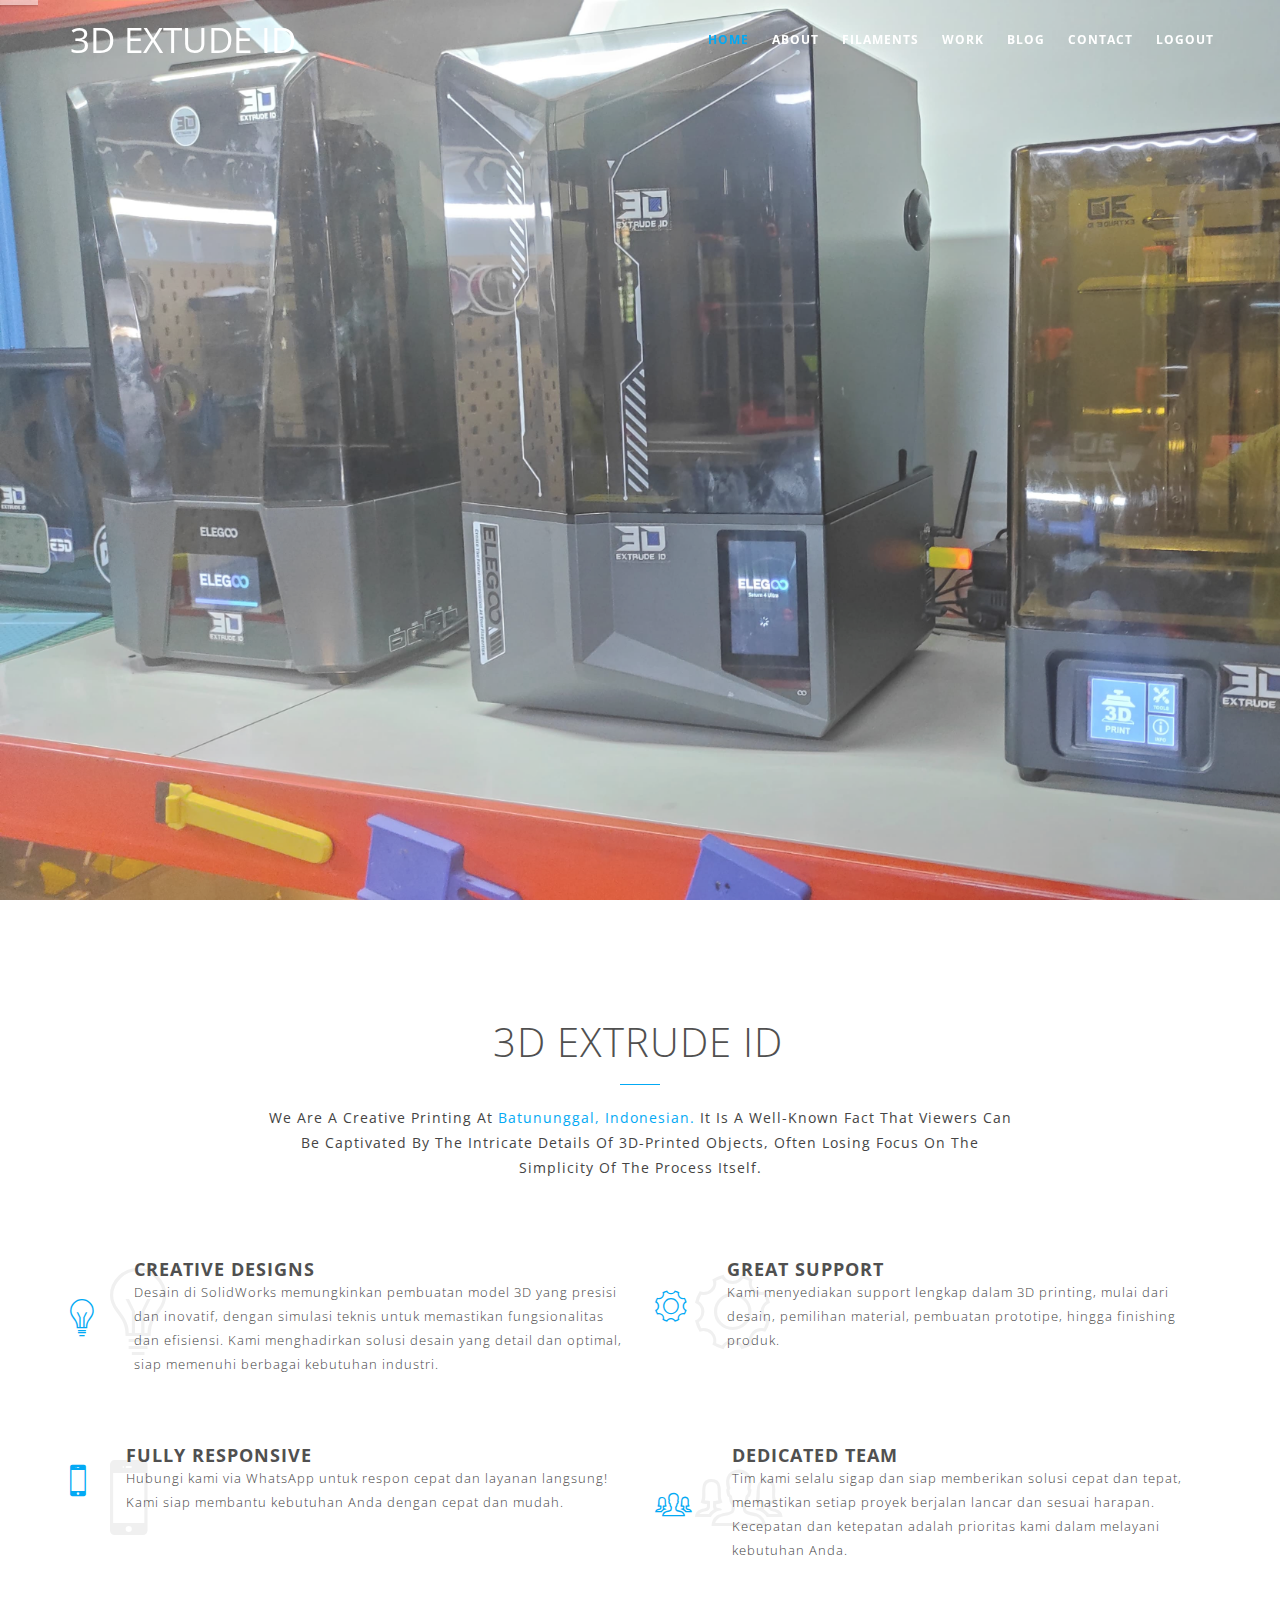
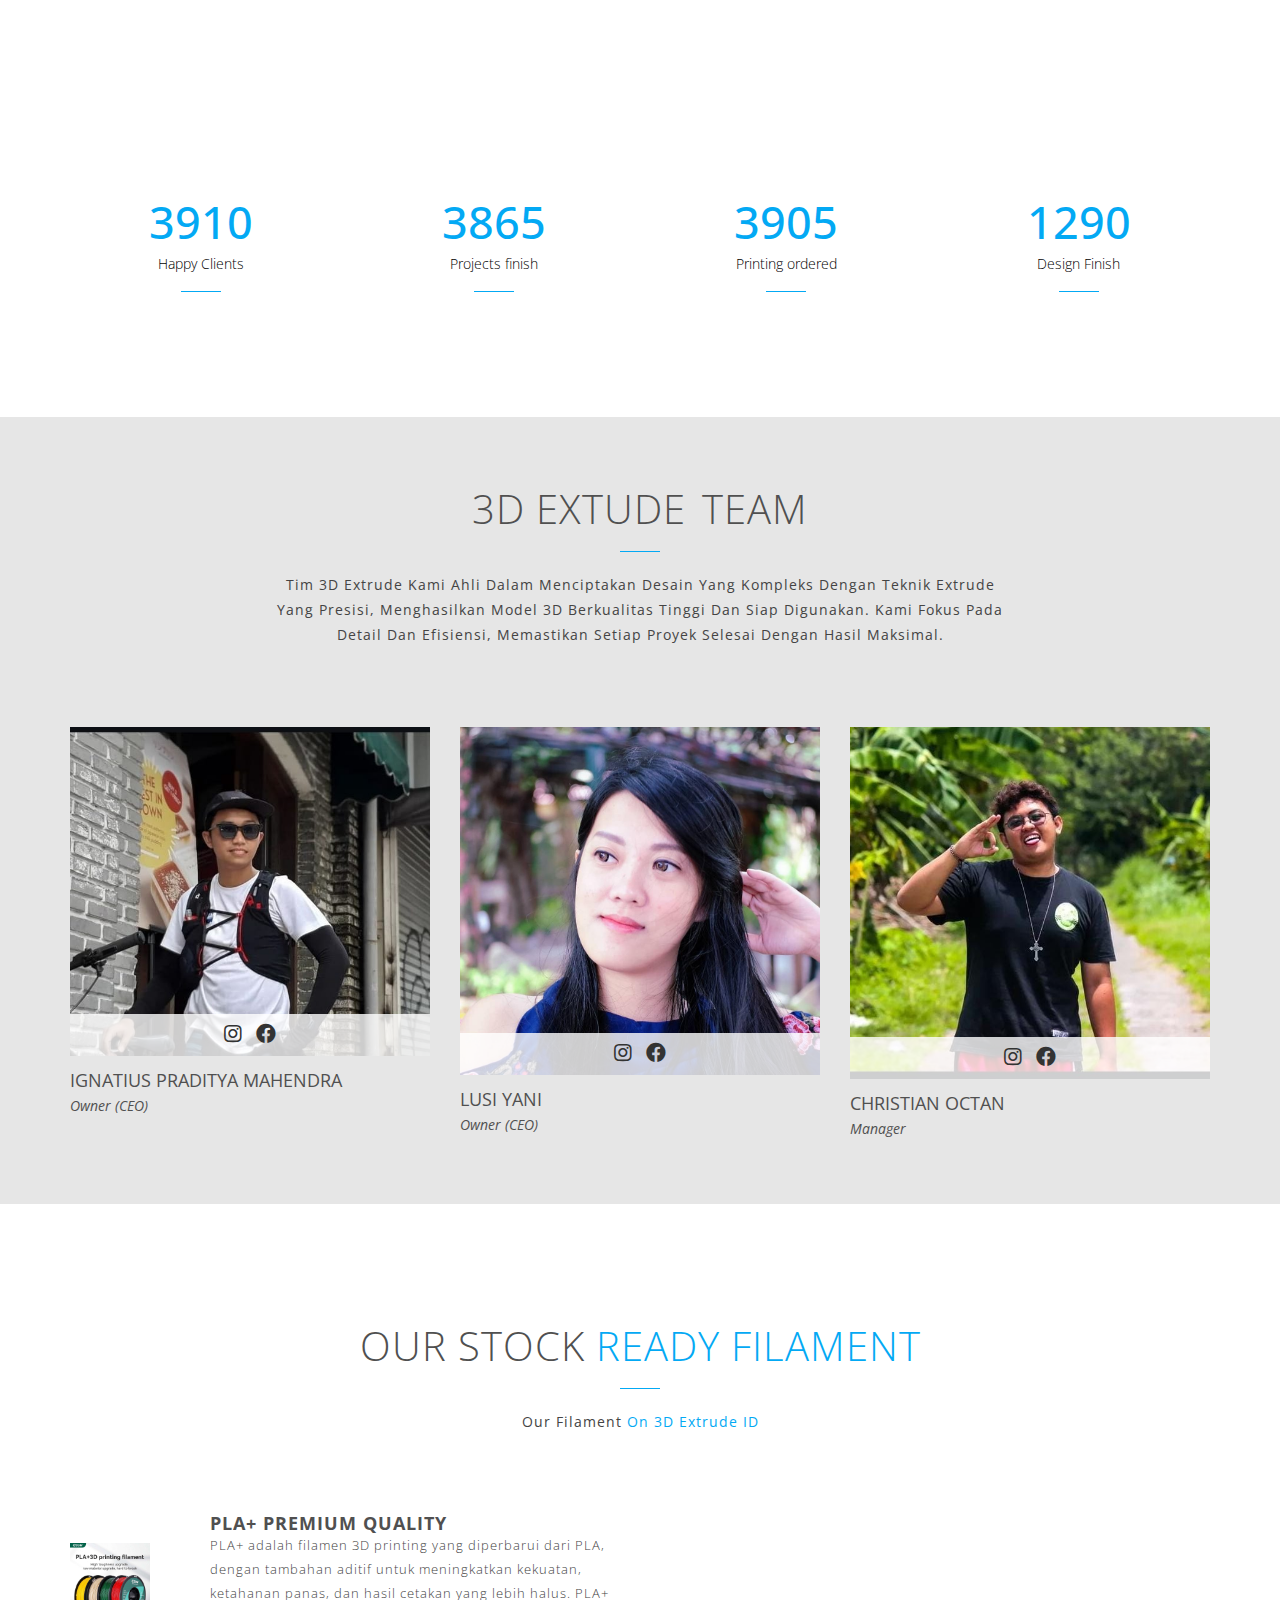
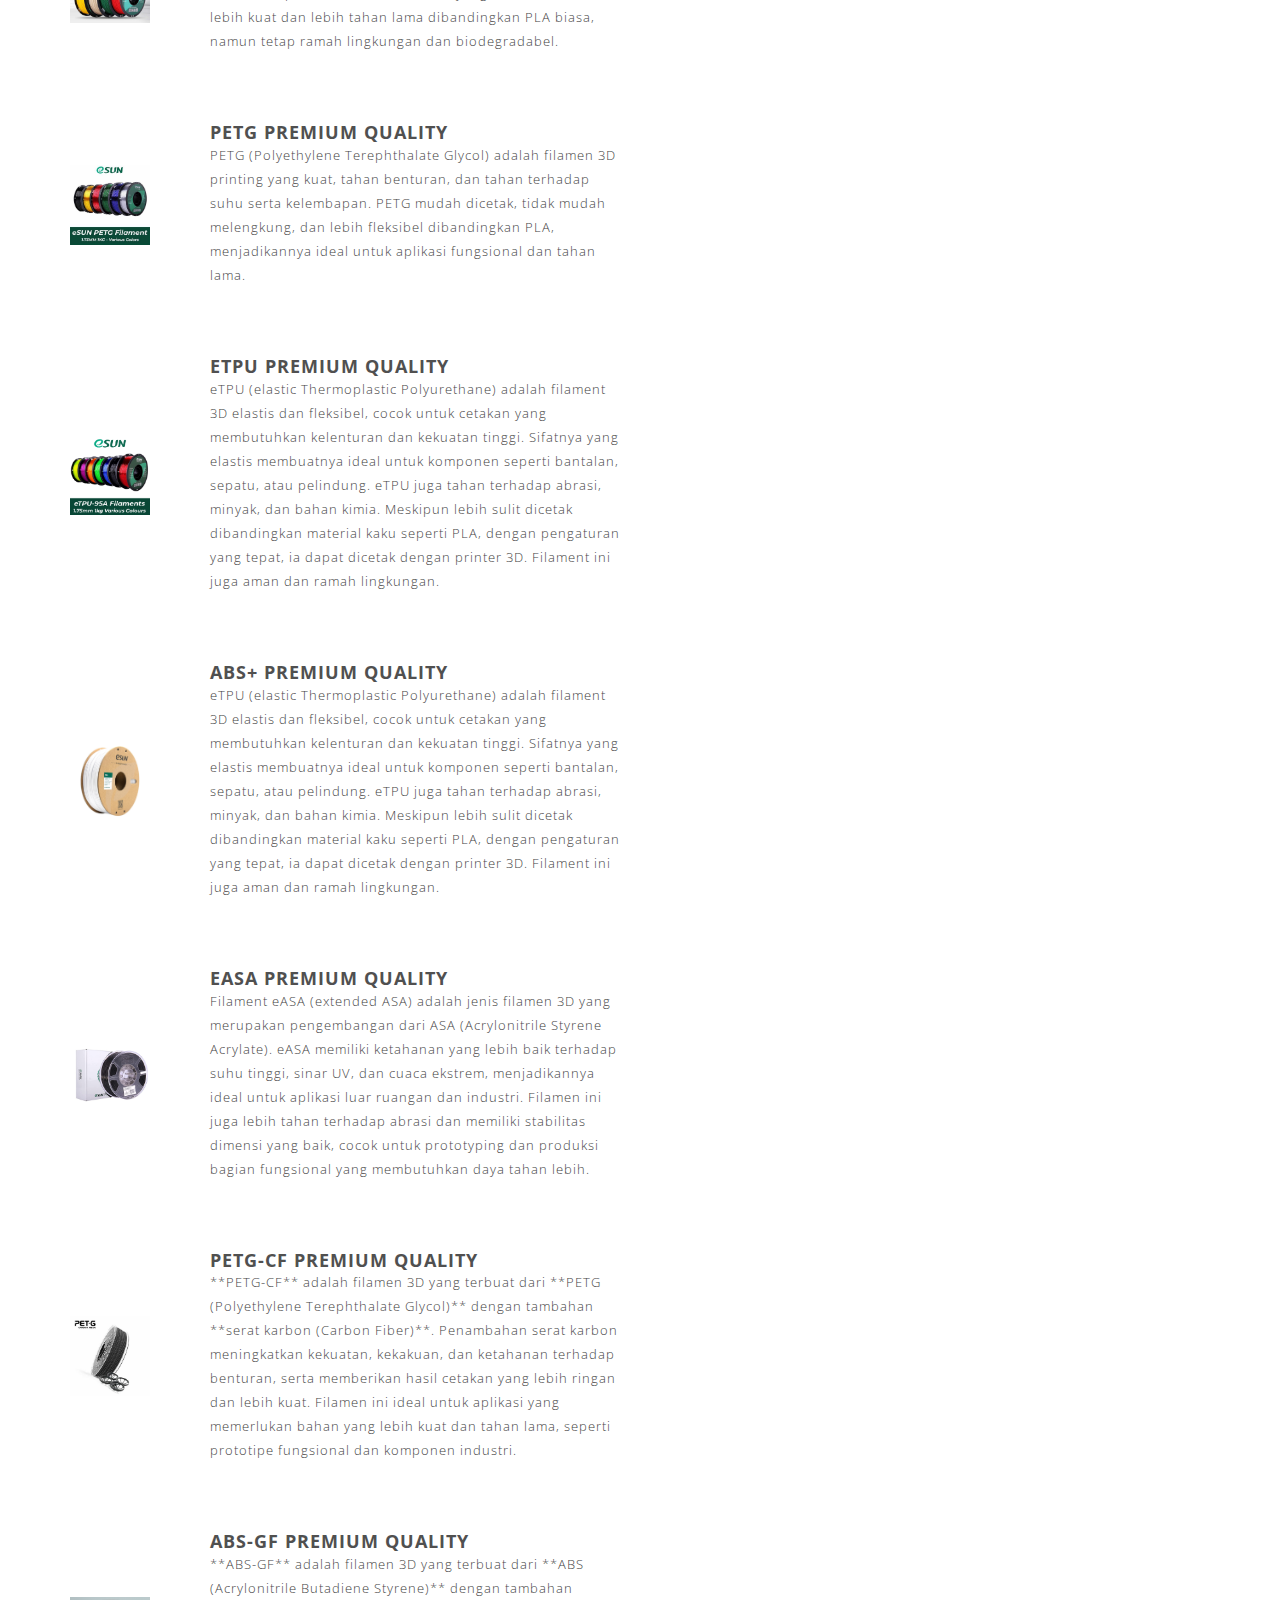
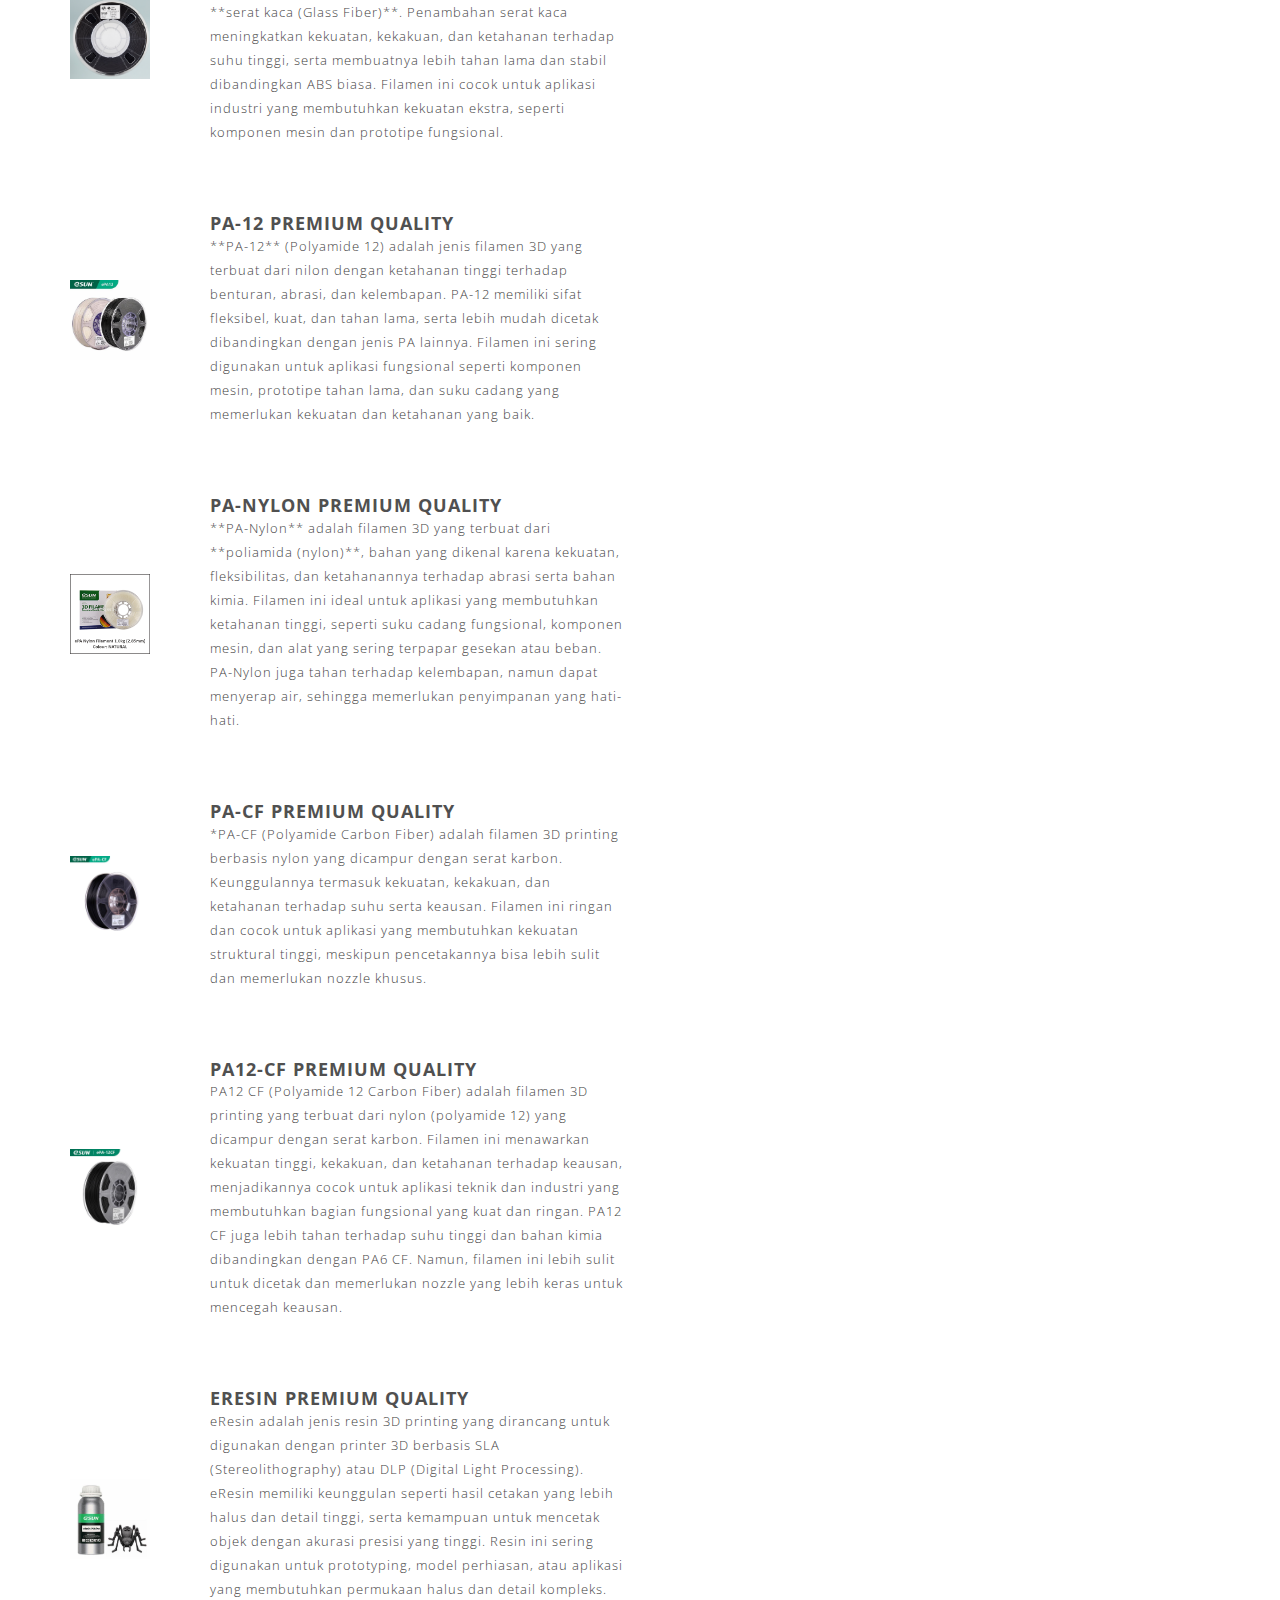
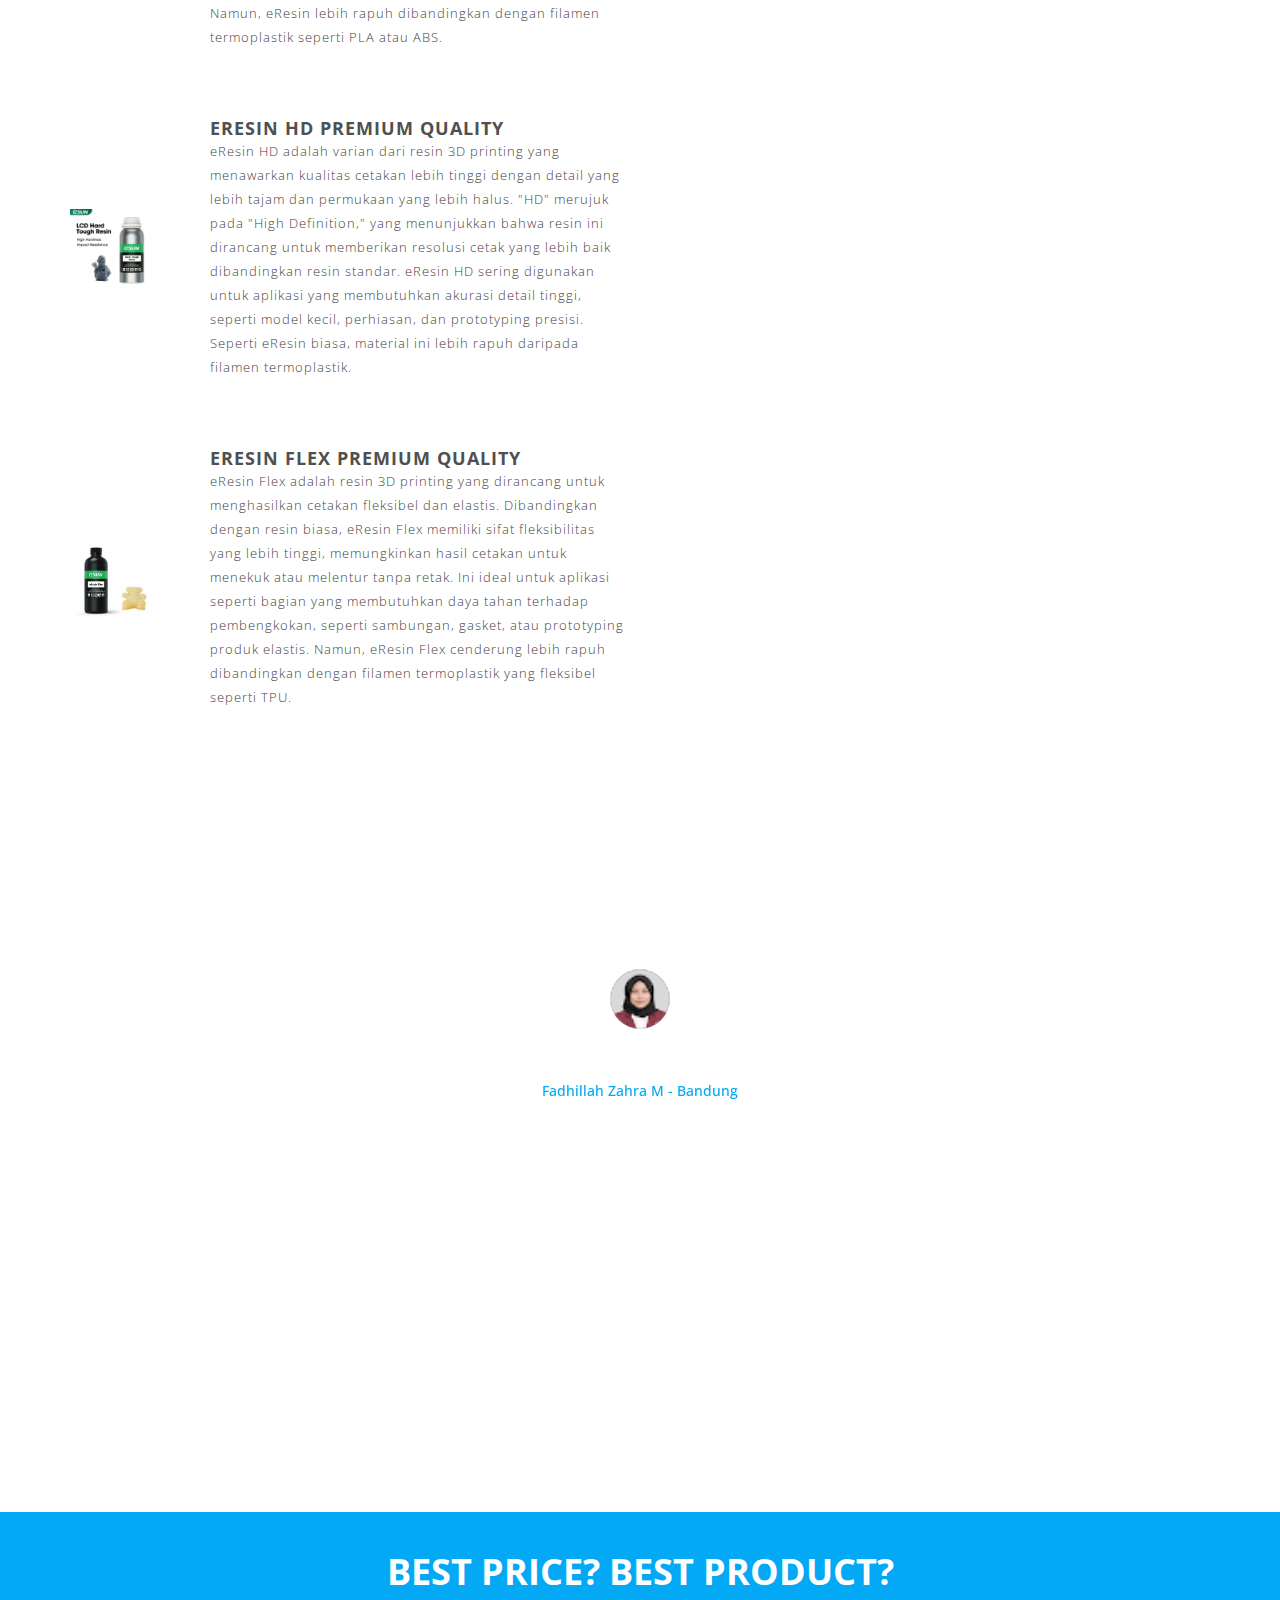
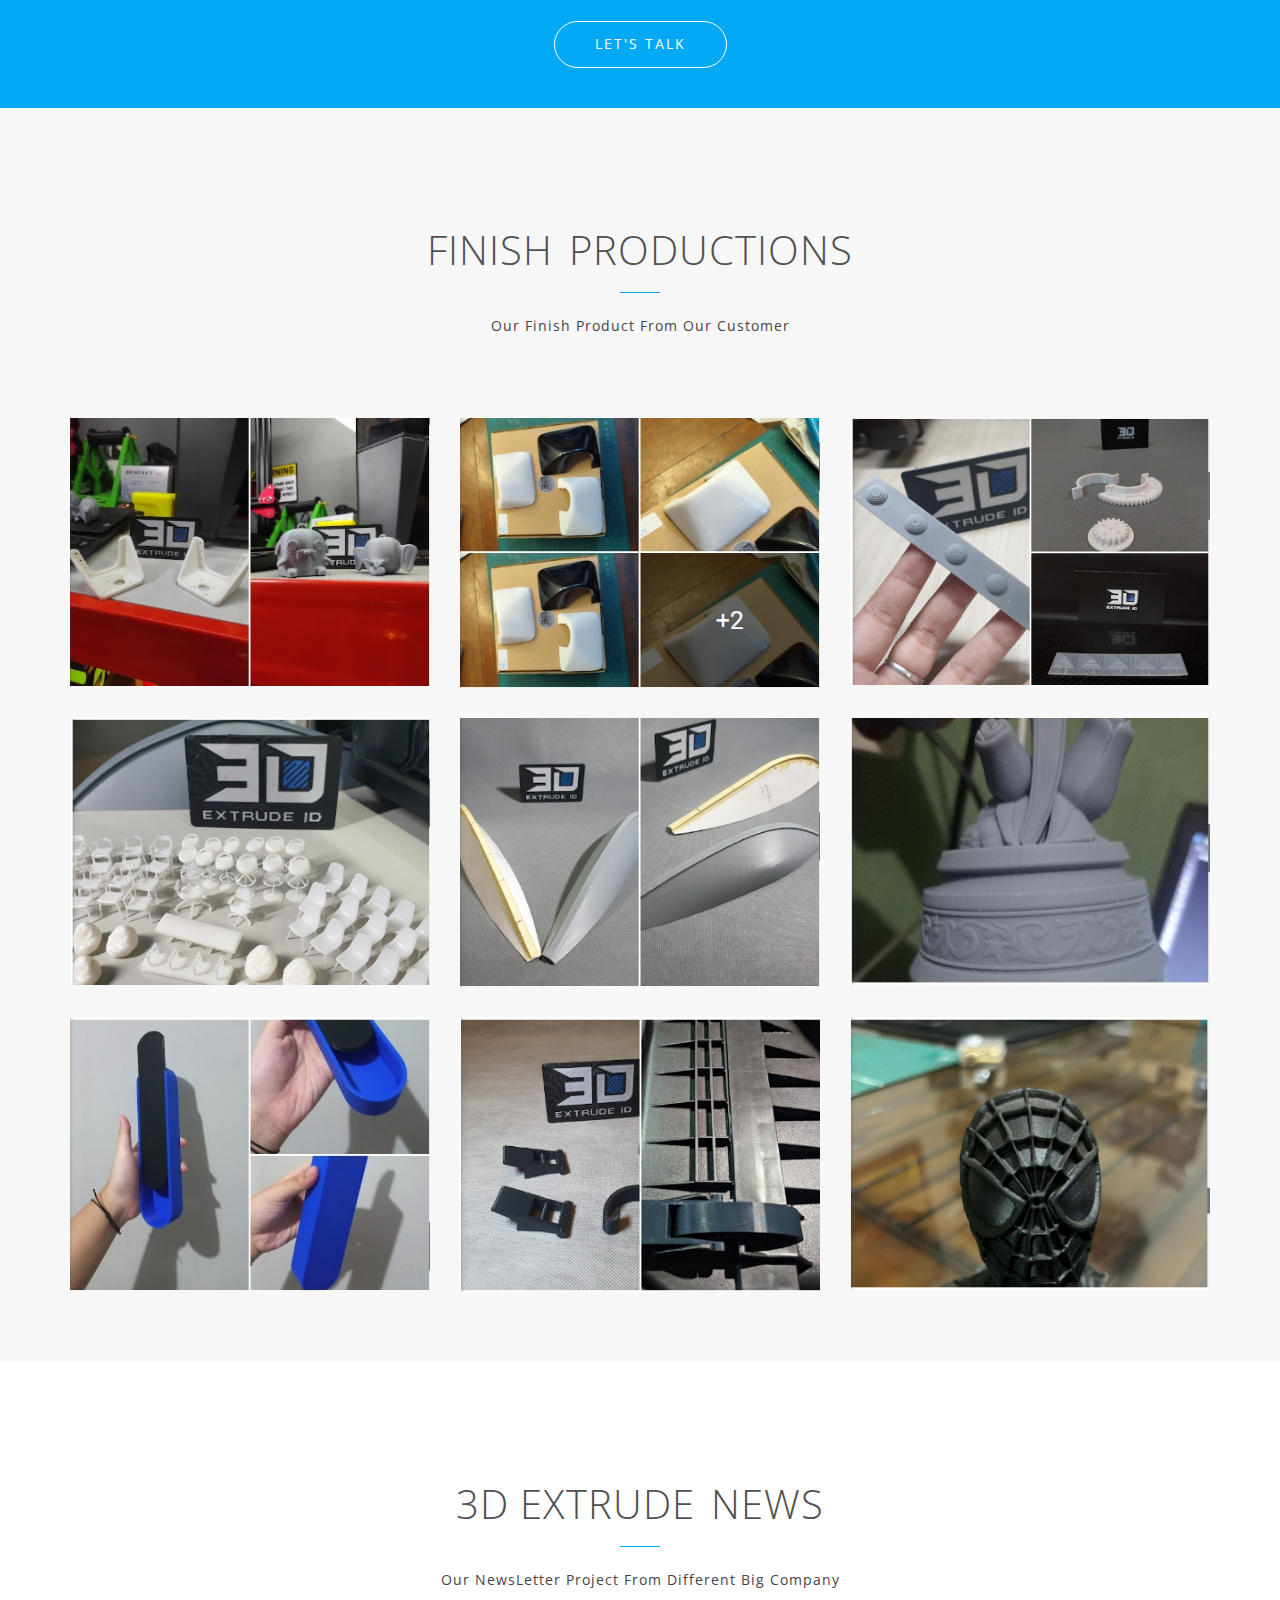
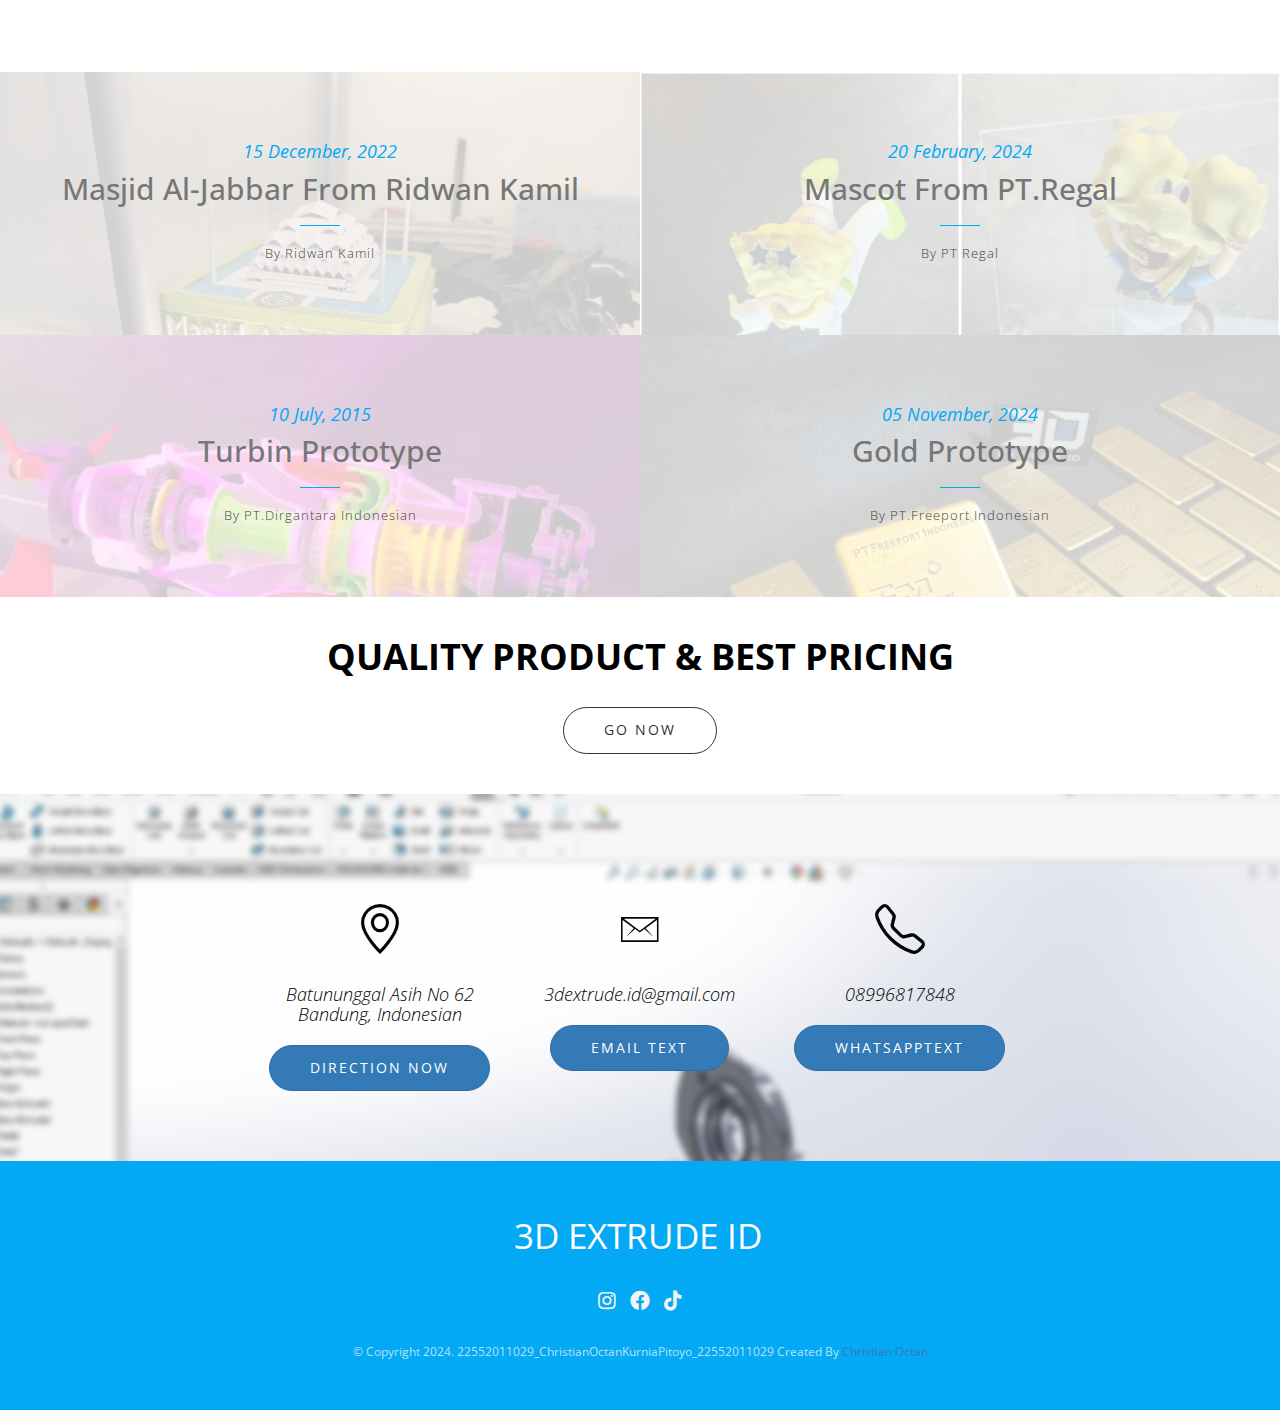
==== commit 11e2ef08: "Project_website_UTS_V2" ====
--- a/Index/index.html
+++ b/Index/index.html
@@ -13,6 +13,7 @@
         <link href="css/flexslider.css" rel="stylesheet" type="text/css">
         <link href="icons/css/ionicons.min.css" rel="stylesheet" type="text/css">
         <link href="icons/css/simple-line-icons.css" rel="stylesheet" type="text/css">
+        <link href="https://cdn.jsdelivr.net/npm/bootstrap-icons/font/bootstrap-icons.css" rel="stylesheet">
         <link href="https://cdnjs.cloudflare.com/ajax/libs/font-awesome/5.15.4/css/all.min.css" rel="stylesheet">
         <style>
             .feature-icon-wrap {
@@ -34,6 +35,152 @@
             .features-text-right p {
                 margin: 0;  /* Remove default margin */
             }
+            .funfact{
+            background: url(images/bg1.jpg);
+            background-position: 50% 0;
+            background-size: cover;
+            background-repeat: no-repeat;
+            background-attachment: fixed;
+            width: 100%;
+            height: auto;
+            overflow-x: hidden;
+            overflow-y: hidden;
+            vertical-align: middle;
+            z-index: 1;
+            display: block;
+            position: relative;
+            padding-top: 100px;
+            padding-bottom: 70px;
+            }
+            .testimonial{
+            background: url(images/bg4.jpg);
+            background-position: 50% 0;
+            background-size: cover;
+            background-repeat: no-repeat;
+            background-attachment: fixed;
+            width: 100%;
+            height: auto;
+            overflow-x: hidden;
+            overflow-y: hidden;
+            vertical-align: middle;
+            z-index: 1;
+            display: block;
+            position: relative;
+            padding-top: 100px;
+            padding-bottom: 100px;
+            }
+            .testimonial .testislider .slide-items img{
+    width:60px ;
+    height: auto;
+    display: block;
+    margin-left: auto;
+    margin-right: auto;
+    border-radius: 50%;
+    -webkit-border-radius: 50%;
+    margin-bottom: 20px;
+}
+.testimonial .flex-direction-nav a:before {
+    font-family: "Ionicons";
+    font-size: 40px;
+    display: inline-block;
+    content: '\f3d5';
+}
+.testimonial .flex-direction-nav a.flex-next:before {
+    content: '\f3d6';
+}
+.testimonial .flexslider{
+    margin:0px;
+}
+.testimonial .flex-direction-nav a {
+    text-decoration: none;
+    display: block;
+    width: 40px;
+    height: 40px;
+    line-height: 40px;
+    margin: -20px 0 0;
+    position: absolute;
+    top: 50%;
+    z-index: 10;
+    overflow: hidden;
+    opacity: 0;
+    cursor: pointer;
+    color: rgba(255,255,255,1);
+    text-shadow: none;
+    -webkit-transition: all .3s ease;
+    -moz-transition: all .3s ease;
+    transition: all .3s ease;
+    text-align: center;
+}
+.testimonial .flexslider{
+    background: rgba(0,0,0,0);
+    border: 0px;
+    box-shadow: none;
+    -webkit-box-shadow: none;
+}
+/***contact****/
+#contacts {
+    position: relative;
+    width: 100%;
+    height: auto;
+    overflow: hidden;
+    display: block;
+    z-index: 1;
+}
+
+#contacts::before {
+    content: "";
+    position: absolute;
+    top: 0;
+    left: 0;
+    width: 100%;
+    height: 100%;
+    background: url(images/contactbg.jpg);
+    background-position: 50% 0;
+    background-size: cover;
+    background-repeat: no-repeat;
+    background-attachment: fixed;
+    filter: blur(3px); /* Blur sebesar 50% */
+    z-index: -1;
+    transform: scale(1.1); /* Sedikit perbesar agar tidak muncul celah akibat blur */
+}
+
+.contacts-details i{
+    font-size: 50px;
+    color:#050505;
+}
+.contacts-details h4{
+    margin: 20px 0;
+    color:#000000;
+    font-weight: 300;
+    font-style: italic;
+}
+.contacts-form {
+    background-color: rgba(0,0,0,0.3);
+    padding: 30px;
+    margin: 30px 0;
+}
+.contacts-form .form-control{
+    min-height: 45px;
+    border: 0px;
+    box-shadow: none;
+    -webkit-box-shadow: none;
+    border: 1px solid #fff;
+    border-radius: 0px;
+    background-color: transparent;
+    color:#fff;
+    -webkit-border-radius: 0px;
+}
+.contacts-form h3{
+    margin-bottom: 20px;
+    font-weight: 700;
+    color:#fff;
+    text-transform: uppercase;
+}
+.icon-black {
+    color: black; /* Ubah warna ikon menjadi hitam */
+    font-size: 2em; /* Sesuaikan ukuran jika perlu */
+}
+
         </style>
        
         <!--revolution slider setting css-->
@@ -83,7 +230,7 @@
                     <!-- SLIDE 1 -->
                     <li data-transition="fade" data-slotamount="7" data-masterspeed="1500">
                         <!-- MAIN IMAGE -->
-                        <img src="images/bg-1.jpg" alt="desk" data-bgfit="cover" data-bgposition="left top" data-bgrepeat="no-repeat">
+                        <img src="images/bg2.jpg" alt="desk" data-bgfit="cover" data-bgposition="left top" data-bgrepeat="no-repeat">
                         <!-- LAYERS -->
                         <!-- LAYER NR. 1 -->
                         <div class="tp-caption slider-title" data-x="center" data-y="center"  data-voffset="-30" data-speed="500" data-start="1200" data-easing="Power4.easeInOut">
@@ -91,7 +238,7 @@
                         </div> <!-- /tp-caption -->
                         <!-- LAYER NR. 2 -->
                         <div class="tp-caption slider-caption" data-x="center" data-y="center" data-voffset="40" data-speed="500" data-start="1800" data-easing="Power4.easeInOut" data-captionhidden="on">
-                            Bring Your Creativity
+                            Bring Out Your Creativity
                         </div> <!-- /tp-caption -->
 
                         <!-- LAYER NR. 3 -->
@@ -102,7 +249,7 @@
                     <!-- SLIDE 2 -->
                     <li data-transition="fade" data-slotamount="7" data-masterspeed="1500">
                         <!-- MAIN IMAGE -->
-                        <img src="images/bg-3.jpg" alt="desk" data-bgfit="cover" data-bgposition="left top" data-bgrepeat="no-repeat">
+                        <img src="images/bg3.jpg" alt="desk" data-bgfit="cover" data-bgposition="left top" data-bgrepeat="no-repeat">
 
                         <!-- LAYERS -->
                         <!-- LAYER NR. 1 -->
@@ -206,7 +353,7 @@
             </div><!--container-->      
         </section><!--about section end-->
 
-        <div class="funfacts parallax-1">
+        <div class="funfact parallax-1">
             <div class="container">
                 <div class="row">
                     <div class="col-sm-3 margin-bottom30 text-center">
@@ -258,11 +405,11 @@
 
                     <div class="col-sm-4 margin-bottom30">
                         <div class="team-box">
-                            <img src="images/team-1.jpg" class="img-responsive" alt="">
+                            <img src="images/team1.jpg" class="img-responsive" alt="">
 
                             <ul class="social list-inline">
                                 <li><a href="https://www.instagram.com/ignpraditya/"><i class="fab fa-instagram"></i></a></li>
-                                <li><a href="#"><i class="fab fa-facebook"></i></a></li>
+                                <li><a href="https://www.facebook.com/ignatius.p.kuya?mibextid=ZbWKwL"><i class="fab fa-facebook"></i></a></li>
                             </ul>
                         </div>
                         <div class="team-desc">
@@ -272,10 +419,10 @@
                     </div><!--team col end-->
                     <div class="col-sm-4 margin-bottom30">
                         <div class="team-box">
-                            <img src="images/team-2.jpg" class="img-responsive" alt="">                       
+                            <img src="images/team2.jpg" class="img-responsive" alt="">                       
                             <ul class="social list-inline">
                                 <li><a href="https://www.instagram.com/lusii_lus/"><i class="fab fa-instagram"></i></a></li>
-                                <li><a href="#"><i class="fab fa-facebook"></i></a></li>
+                                <li><a href="https://www.facebook.com/lusi.yani.313?mibextid=ZbWKwL"><i class="fab fa-facebook"></i></a></li>
                             </ul>
                         </div>
                         <div class="team-desc">
@@ -285,7 +432,7 @@
                     </div><!--team col end-->
                     <div class="col-sm-4 margin-bottom30">
                         <div class="team-box">
-                            <img src="images/team-3.jpg" class="img-responsive" alt="">                     
+                            <img src="images/team4.jpg" class="img-responsive" alt="">                     
                             <ul class="social list-inline">
                                 <li><a href="https://www.instagram.com/christianoctan/"><i class="fab fa-instagram"></i></a></li>
                                 <li><a href="https://www.facebook.com/octan.christian/"><i class="fab fa-facebook"></i></a></li>
@@ -554,7 +701,7 @@
                 </div><!--services row-->
             </div>
         </section><!--services section end-->
-        <div class="testimonials parallax-2">
+        <div class="testimonial parallax-2">
             <div class="container">
                 <div class="row">
                     <div class="col-sm-8 col-sm-offset-2 text-center">
@@ -651,9 +798,9 @@
                     <div class="col-sm-4">
                         <div class="entry-thumb portfolio-thumb">
                             <div class="imgoverlay text-light">
-                                <a href="images/work-4.jpg" class="load-content prettyPhoto" data-gal="prettyPhoto[name_gallery]">
-                                    <img src="images/work-4.jpg" class="img-responsive" alt="">
-                                    <div class="overlay"><span class="overlaycolor"></span><div class="overlayinfo" style="margin-top: -11px;"><h6>Branding</h6></div></div>
+                                <a href="images/testi4.jpg" class="load-content prettyPhoto" data-gal="prettyPhoto[name_gallery]">
+                                    <img src="images/testi4.jpg" class="img-responsive" alt="">
+                                    <div class="overlay"><span class="overlaycolor"></span><div class="overlayinfo" style="margin-top: -11px;"><h6>Fadhillah Zahra M</h6></div></div>
                                 </a>
                             </div>
                         </div>
@@ -661,9 +808,9 @@
                     <div class="col-sm-4">
                         <div class="entry-thumb portfolio-thumb">
                             <div class="imgoverlay text-light">
-                                <a href="images/work-5.jpg" class="load-content prettyPhoto" data-gal="prettyPhoto[name_gallery]">
-                                    <img src="images/work-5.jpg" class="img-responsive" alt="">
-                                    <div class="overlay"><span class="overlaycolor"></span><div class="overlayinfo" style="margin-top: -11px;"><h6>Branding</h6></div></div>
+                                <a href="images/testi5.jpg" class="load-content prettyPhoto" data-gal="prettyPhoto[name_gallery]">
+                                    <img src="images/testi5.jpg" class="img-responsive" alt="">
+                                    <div class="overlay"><span class="overlaycolor"></span><div class="overlayinfo" style="margin-top: -11px;"><h6>Damaran Darma</h6></div></div>
                                 </a>
                             </div>
                         </div>
@@ -671,9 +818,9 @@
                     <div class="col-sm-4">
                         <div class="entry-thumb portfolio-thumb">
                             <div class="imgoverlay text-light">
-                                <a href="images/work-6.jpg" class="load-content prettyPhoto" data-gal="prettyPhoto[name_gallery]">
-                                    <img src="images/work-6.jpg" class="img-responsive" alt="">
-                                    <div class="overlay"><span class="overlaycolor"></span><div class="overlayinfo" style="margin-top: -11px;"><h6>Branding</h6></div></div>
+                                <a href="images/testi6.jpg" class="load-content prettyPhoto" data-gal="prettyPhoto[name_gallery]">
+                                    <img src="images/testi6.jpg" class="img-responsive" alt="">
+                                    <div class="overlay"><span class="overlaycolor"></span><div class="overlayinfo" style="margin-top: -11px;"><h6>Anom Rock & Love</h6></div></div>
                                 </a>
                             </div>
                         </div>
@@ -683,9 +830,9 @@
                     <div class="col-sm-4">
                         <div class="entry-thumb portfolio-thumb">
                             <div class="imgoverlay text-light">
-                                <a href="images/work-7.jpg" class="load-content prettyPhoto" data-gal="prettyPhoto[name_gallery]">
-                                    <img src="images/work-7.jpg" class="img-responsive" alt="">
-                                    <div class="overlay"><span class="overlaycolor"></span><div class="overlayinfo" style="margin-top: -11px;"><h6>Branding</h6></div></div>
+                                <a href="images/testi7.jpg" class="load-content prettyPhoto" data-gal="prettyPhoto[name_gallery]">
+                                    <img src="images/testi7.jpg" class="img-responsive" alt="">
+                                    <div class="overlay"><span class="overlaycolor"></span><div class="overlayinfo" style="margin-top: -11px;"><h6>Caroline</h6></div></div>
                                 </a>
                             </div>
                         </div>
@@ -693,9 +840,9 @@
                     <div class="col-sm-4">
                         <div class="entry-thumb portfolio-thumb">
                             <div class="imgoverlay text-light">
-                                <a href="images/work-8.jpg" class="load-content prettyPhoto" data-gal="prettyPhoto[name_gallery]">
-                                    <img src="images/work-8.jpg" class="img-responsive" alt="">
-                                    <div class="overlay"><span class="overlaycolor"></span><div class="overlayinfo" style="margin-top: -11px;"><h6>Branding</h6></div></div>
+                                <a href="images/testi8.jpg" class="load-content prettyPhoto" data-gal="prettyPhoto[name_gallery]">
+                                    <img src="images/testi8.jpg" class="img-responsive" alt="">
+                                    <div class="overlay"><span class="overlaycolor"></span><div class="overlayinfo" style="margin-top: -11px;"><h6>Syahrisyad Rejito</h6></div></div>
                                 </a>
                             </div>
                         </div>
@@ -703,9 +850,9 @@
                     <div class="col-sm-4">
                         <div class="entry-thumb portfolio-thumb">
                             <div class="imgoverlay text-light">
-                                <a href="images/work-9.jpg" class="load-content prettyPhoto" data-gal="prettyPhoto[name_gallery]">
-                                    <img src="images/work-9.jpg" class="img-responsive" alt="">
-                                    <div class="overlay"><span class="overlaycolor"></span><div class="overlayinfo" style="margin-top: -11px;"><h6>Branding</h6></div></div>
+                                <a href="images/testi9.jpg" class="load-content prettyPhoto" data-gal="prettyPhoto[name_gallery]">
+                                    <img src="images/testi9.jpg" class="img-responsive" alt="">
+                                    <div class="overlay"><span class="overlaycolor"></span><div class="overlayinfo" style="margin-top: -11px;"><h6>Gundawjy</h6></div></div>
                                 </a>
                             </div>
                         </div>
@@ -733,10 +880,10 @@
             <div class="news-wrapper  container-fluid">
                 <div class='row'>
                 <div class="col-sm-6 text-center no-padding">
-                    <a class="news-inner" href="post-single.html" style="background:url(images/bg-1.jpg) no-repeat; background-size: cover;">
+                    <a class="news-inner" href="post-single.html" style="background:url(images/news1.jpg) no-repeat; background-size: cover;">
                         <div class="post-overlay"></div>
                         <div class="post-preview-content">
-                            <h4 class="date">24 April, 2015</h4>
+                            <h4 class="date">15 December, 2022</h4>
                             <h2 class="title">Masjid Al-Jabbar From Ridwan Kamil</h2>
                             <span class="border-line"></span>
                             <p class="author">By Ridwan Kamil</p>
@@ -744,21 +891,21 @@
                     </a>
                 </div><!--news col-->
                 <div class="col-sm-6 text-center no-padding">
-                    <a class="news-inner" href="post-single.html" style="background:url(images/bg-2.jpg) no-repeat; background-size: cover;">
+                    <a class="news-inner" href="post-single.html" style="background:url(images/news2.jpg) no-repeat; background-size: cover;">
                         <div class="post-overlay"></div>
                         <div class="post-preview-content">
-                            <h4 class="date">24 April, 2015</h4>
+                            <h4 class="date">20 February, 2024</h4>
                             <h2 class="title">Mascot From PT.Regal</h2>
                             <span class="border-line"></span>
-                            <p class="author">By </p>
+                            <p class="author">By PT Regal</p>
                         </div>
                     </a>
                 </div><!--news col-->
                 <div class="col-sm-6 text-center no-padding">
-                    <a class="news-inner" href="post-single.html" style="background:url(images/bg-3.jpg) no-repeat; background-size: cover;">
+                    <a class="news-inner" href="post-single.html" style="background:url(images/news3.jpg) no-repeat; background-size: cover;">
                         <div class="post-overlay"></div>
                         <div class="post-preview-content">
-                            <h4 class="date">24 April, 2015</h4>
+                            <h4 class="date">10 July, 2015</h4>
                             <h2 class="title">Turbin Prototype</h2>
                             <span class="border-line"></span>
                             <p class="author">By PT.Dirgantara Indonesian</p>
@@ -766,10 +913,10 @@
                     </a>
                 </div><!--news col-->
                 <div class="col-sm-6 text-center no-padding">
-                    <a class="news-inner" href="post-single.html" style="background:url(images/bg-1.jpg) no-repeat; background-size: cover;">
+                    <a class="news-inner" href="post-single.html" style="background:url(images/news4.jpg) no-repeat; background-size: cover;">
                         <div class="post-overlay"></div>
                         <div class="post-preview-content">
-                            <h4 class="date">24 April, 2015</h4>
+                            <h4 class="date">05 November, 2024</h4>
                             <h2 class="title">Gold Prototype</h2>
                             <span class="border-line"></span>
                             <p class="author">By PT.Freeport Indonesian</p>
@@ -788,13 +935,13 @@
         </div><!--call to action-->
 
 
-        <section id="contact" class="section-padding">
+        <section id="contacts" class="section-padding">
             <div class="container">
                 <div class="row">
                     <div class="col-sm-8 col-sm-offset-2">
-                        <div class="row contact-details">
+                        <div class="row contacts-details">
                             <div class="col-sm-4 margin-bottom30 text-center">
-                                <i class="ion-ios-location-outline"></i>
+                                <i class="bi bi-geo-alt text-black fs-3"></i>
                                 <h4>Batununggal Asih No 62 Bandung, Indonesian</h4>
                                 <a href="https://www.google.co.id/maps/dir//3D+Extrude+ID+-+3D+Printing+Indonesia+-+Jasa+Cetak+3D+Berkualitas,+Jl.+Batununggal+Asih+I+No.62,+Batununggal,+Bandung+Kidul,+Bandung+City,+West+Java+40266/@-6.9514546,107.6203551,17z/data=!4m9!4m8!1m0!1m5!1m1!1s0x2e68e94fa6f84765:0xdbf82a707a7eaf5b!2m2!1d107.6229308!2d-6.9514987!3e0?entry=ttu&g_ep=EgoyMDI0MTExMy4xIKXMDSoASAFQAw%3D%3D" class="btn btn-primary btn-radius btn-lg">Direction Now</a>
                             </div>
@@ -804,7 +951,7 @@
                                 <a href="3dextrude.id@gmail.com?subject=Pertanyaan%20Tentang%20Layanan&body=Halo,%0A%0ASaya%20tertarik%20dengan%20layanan%20Anda.%20Bolehkah%20saya%20mendapatkan%20informasi%20lebih%20lanjut?" class="btn btn-primary btn-radius btn-lg">Email Text</a>
                             </div>
                             <div class="col-sm-4 margin-bottom30 text-center">
-                                <i class="ion-ios-telephone-outline"></i>
+                                <i class="bi bi-telephone text-black"></i>
                                 <h4>08996817848</h4>
                                 <a href="https://wa.me/628996817848?text=Halo%20saya%20tertarik%20dengan%20layanan%20Anda" class="btn btn-primary btn-radius btn-lg">WhatsAppText</a>
                             </div>
--- a/Index/css/style.css
+++ b/Index/css/style.css
@@ -394,7 +394,7 @@
 
 /******fun facts*****/
 .funfacts{
-    background: url(../images/bg-2.jpg);
+    background: url(../images/123.jpg);
     background-position: 50% 0;
     background-size: cover;
     background-repeat: no-repeat;
@@ -423,7 +423,7 @@
     font-weight: 300;
 }
 .testimonials{
-    background: url(../images/bg-3.jpg);
+    background: url(../images/bg1-3.jpg);
     background-position: 50% 0;
     background-size: cover;
     background-repeat: no-repeat;
@@ -684,7 +684,7 @@
 }
 /***contact****/
 #contact{
-      background: url(../images/bg-1.jpg);
+      background: url(../images/bg-12.jpg);
     background-position: 50% 0;
     background-size: cover;
     background-repeat: no-repeat;
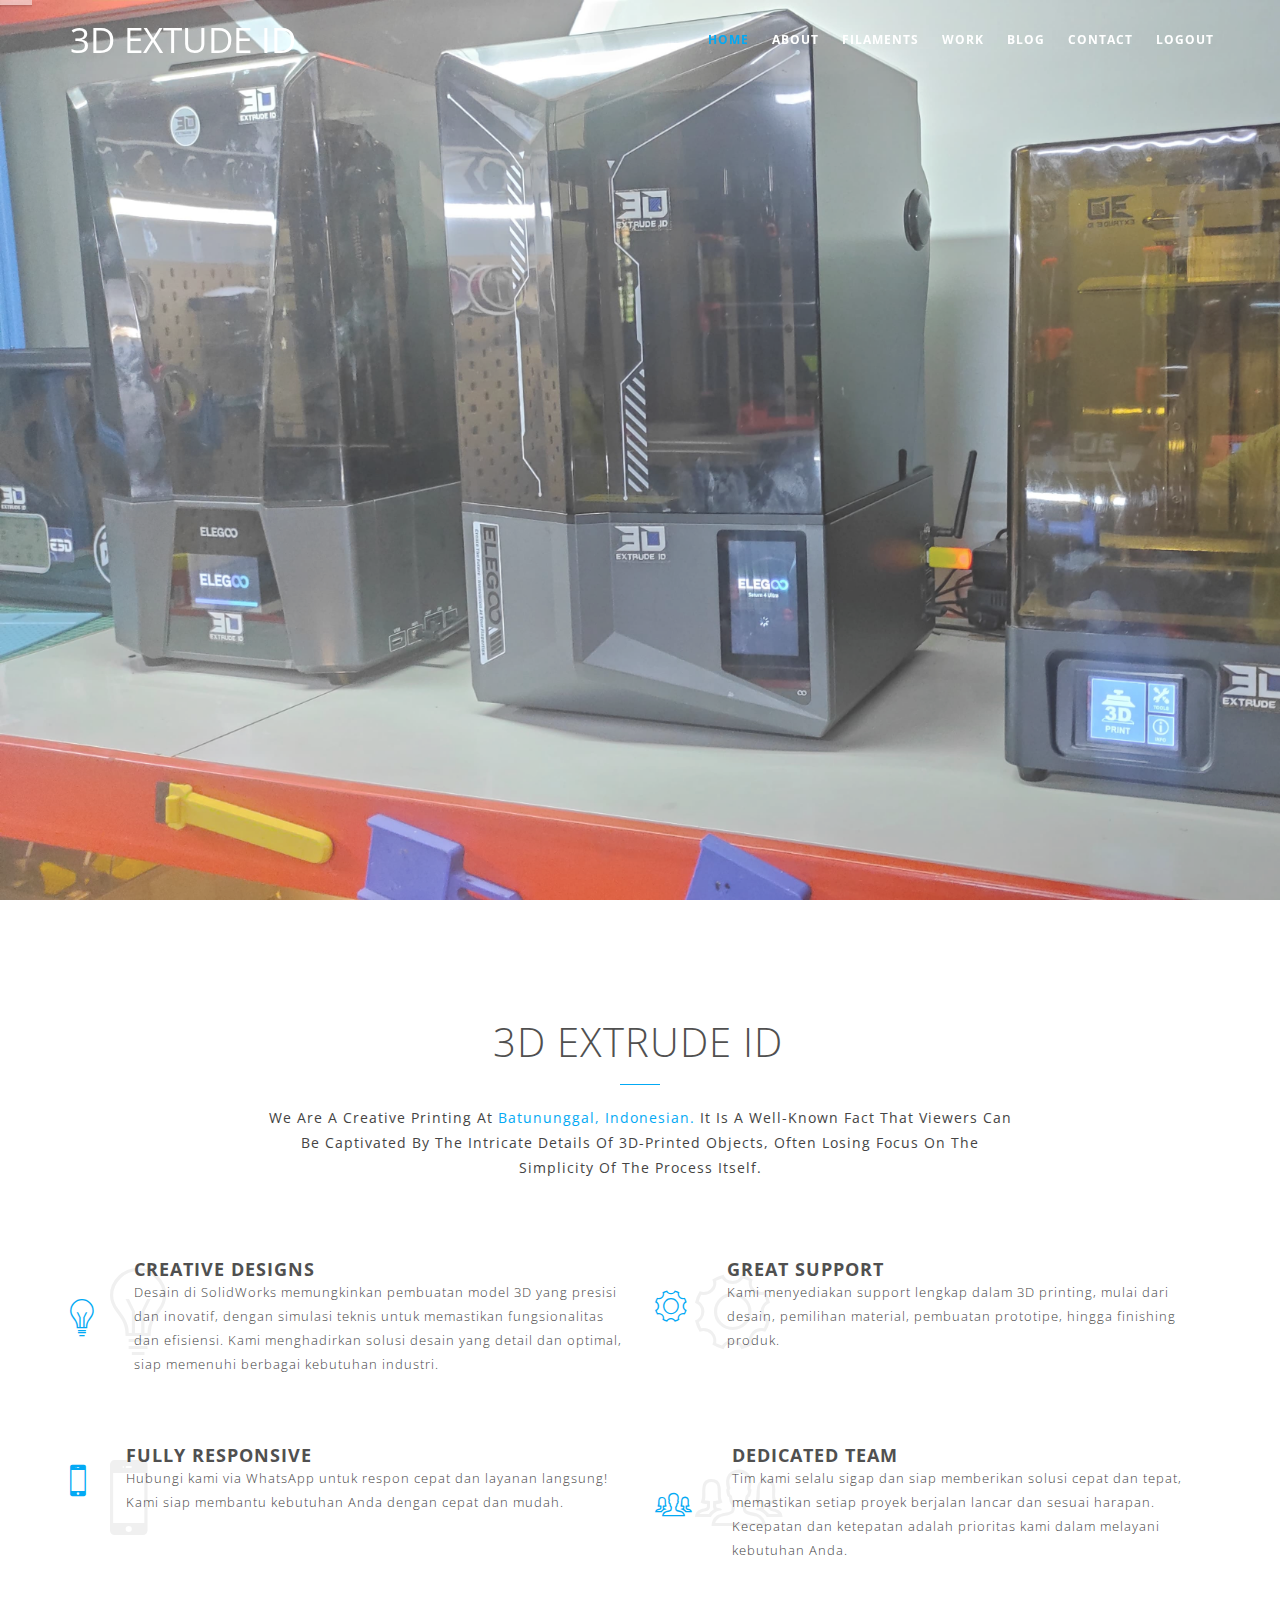
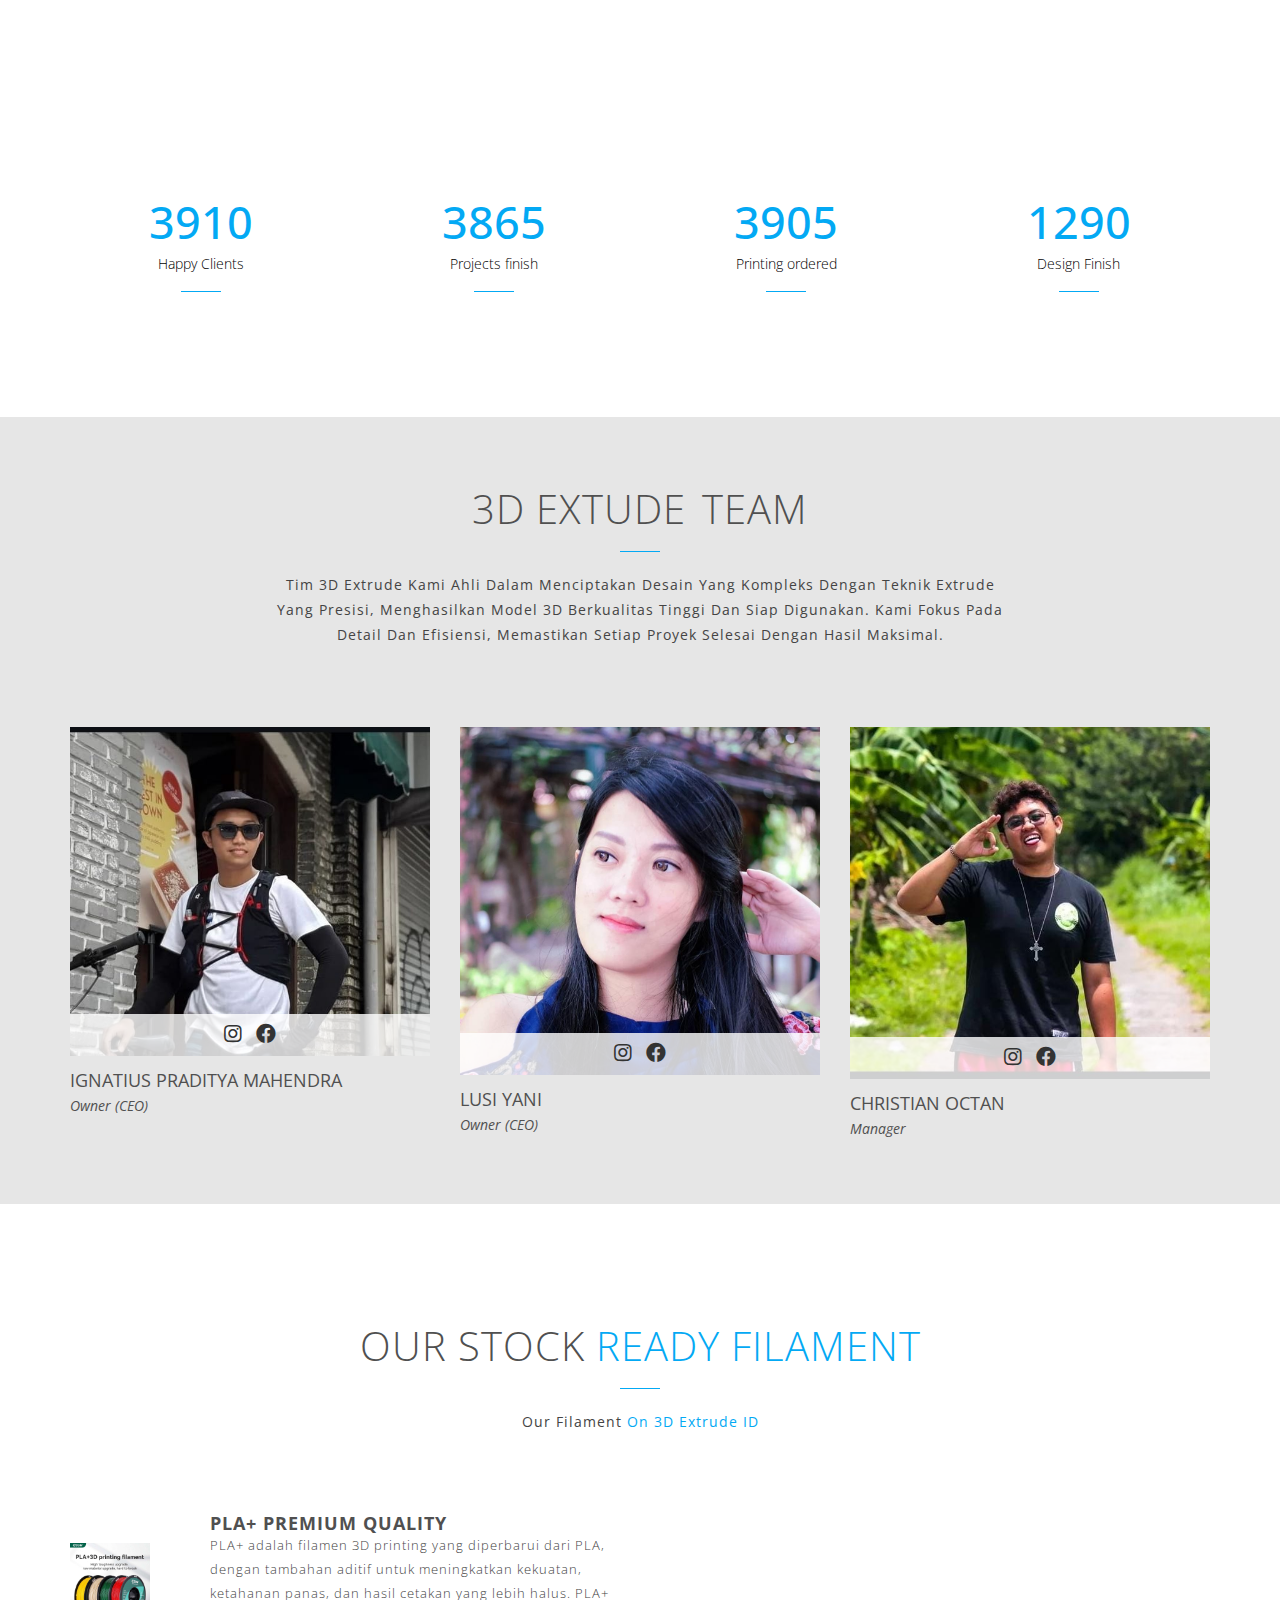
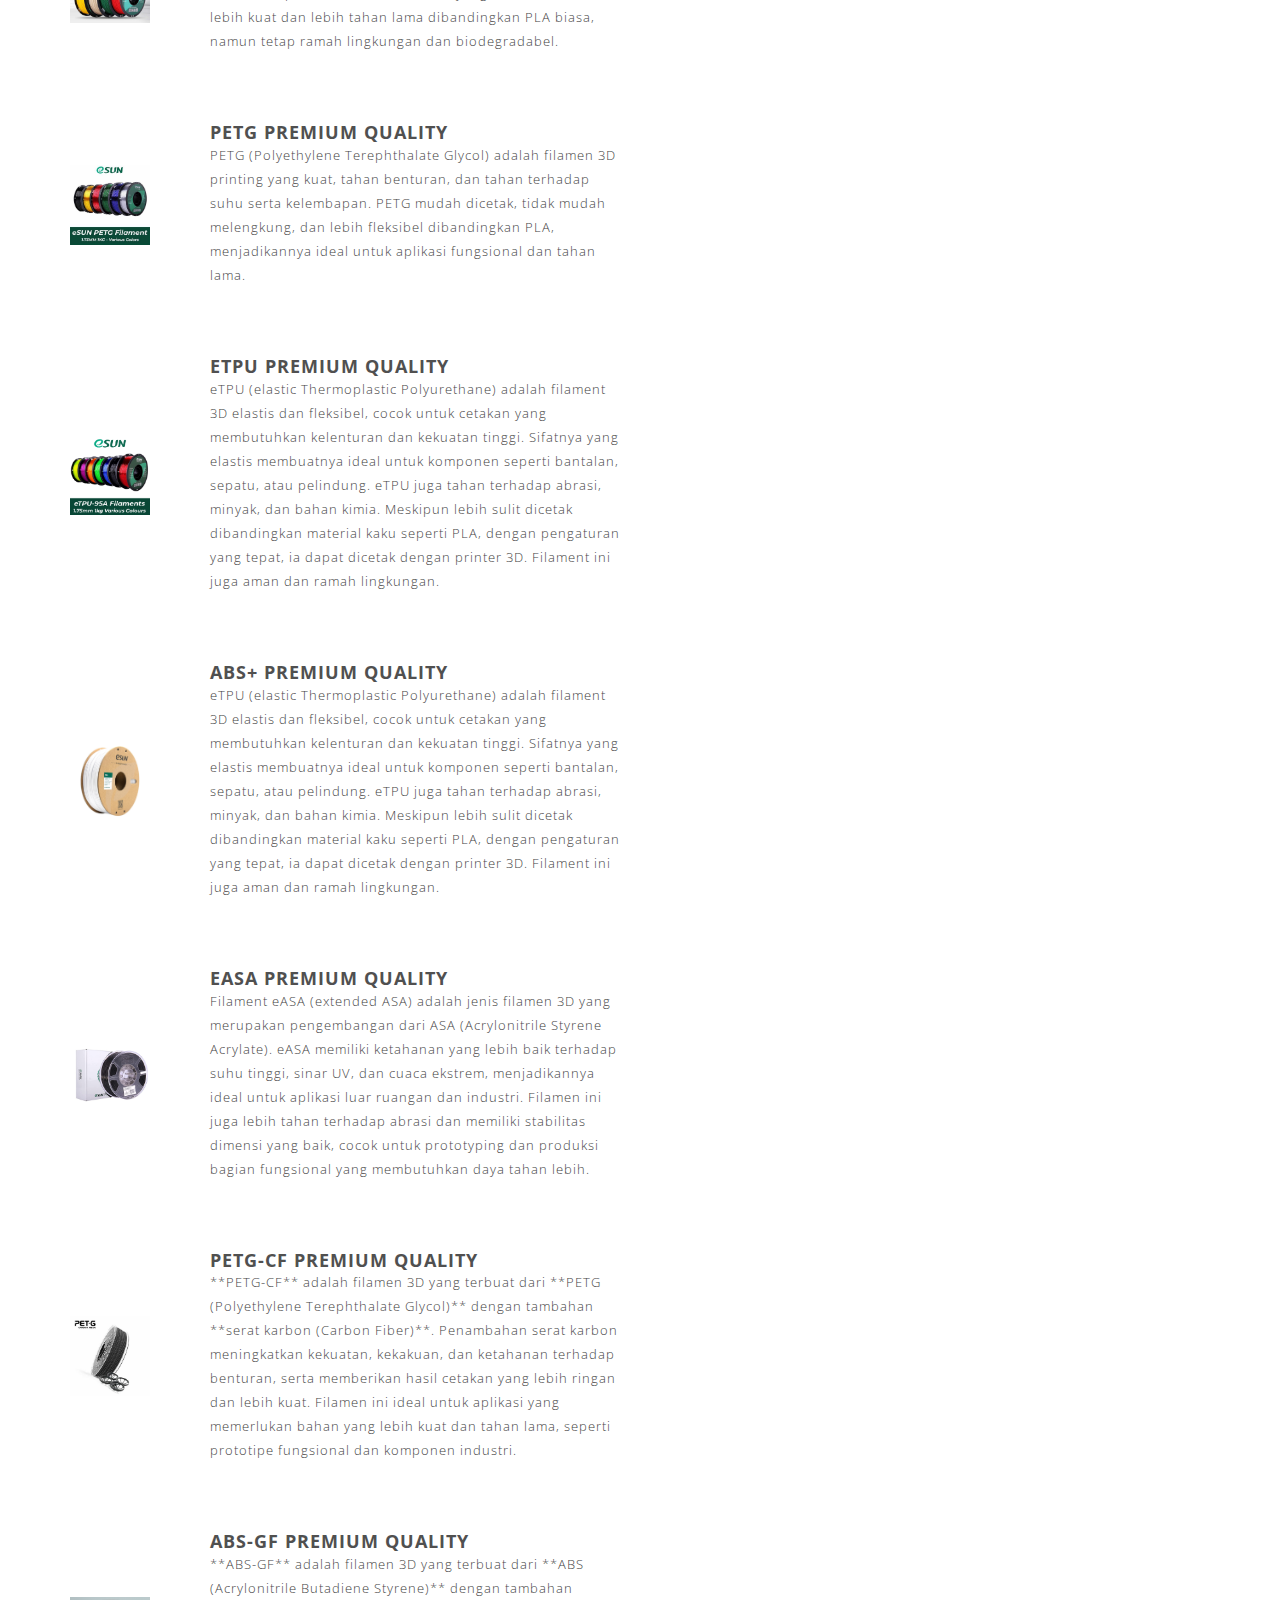
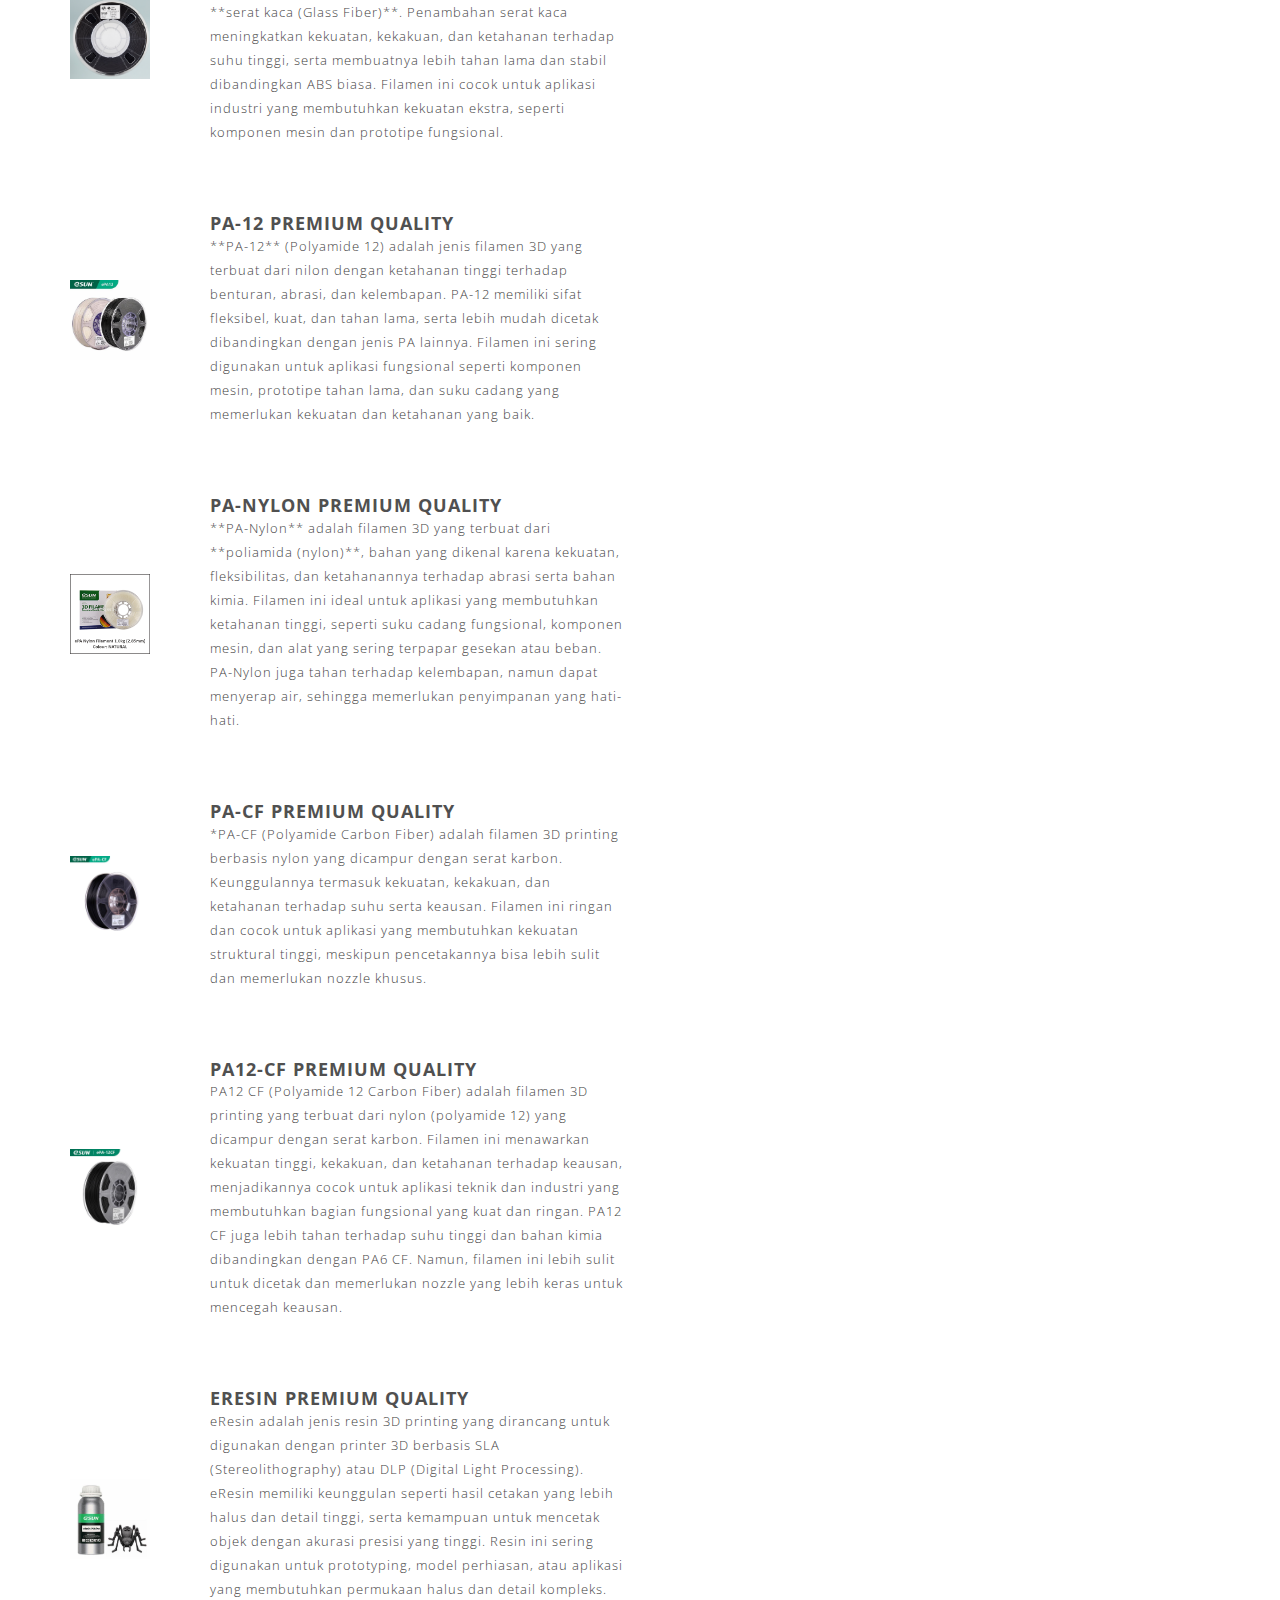
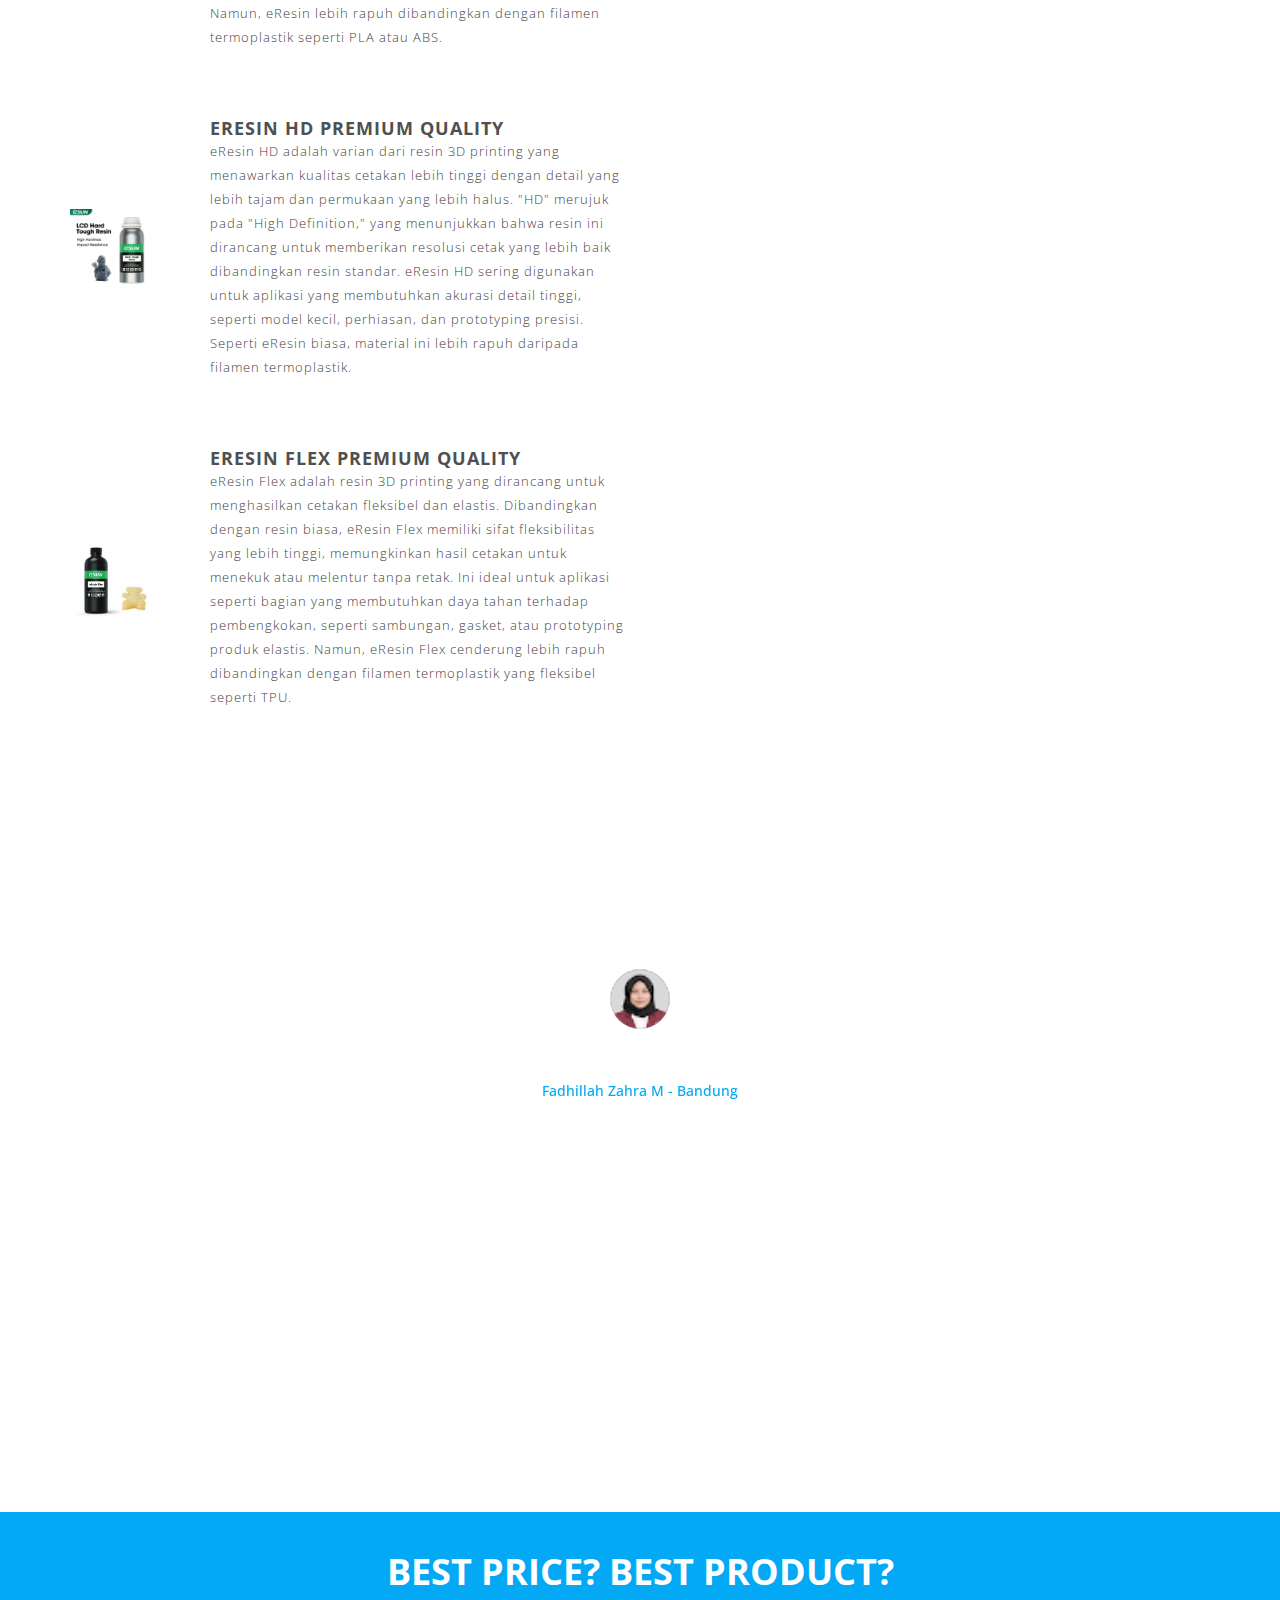
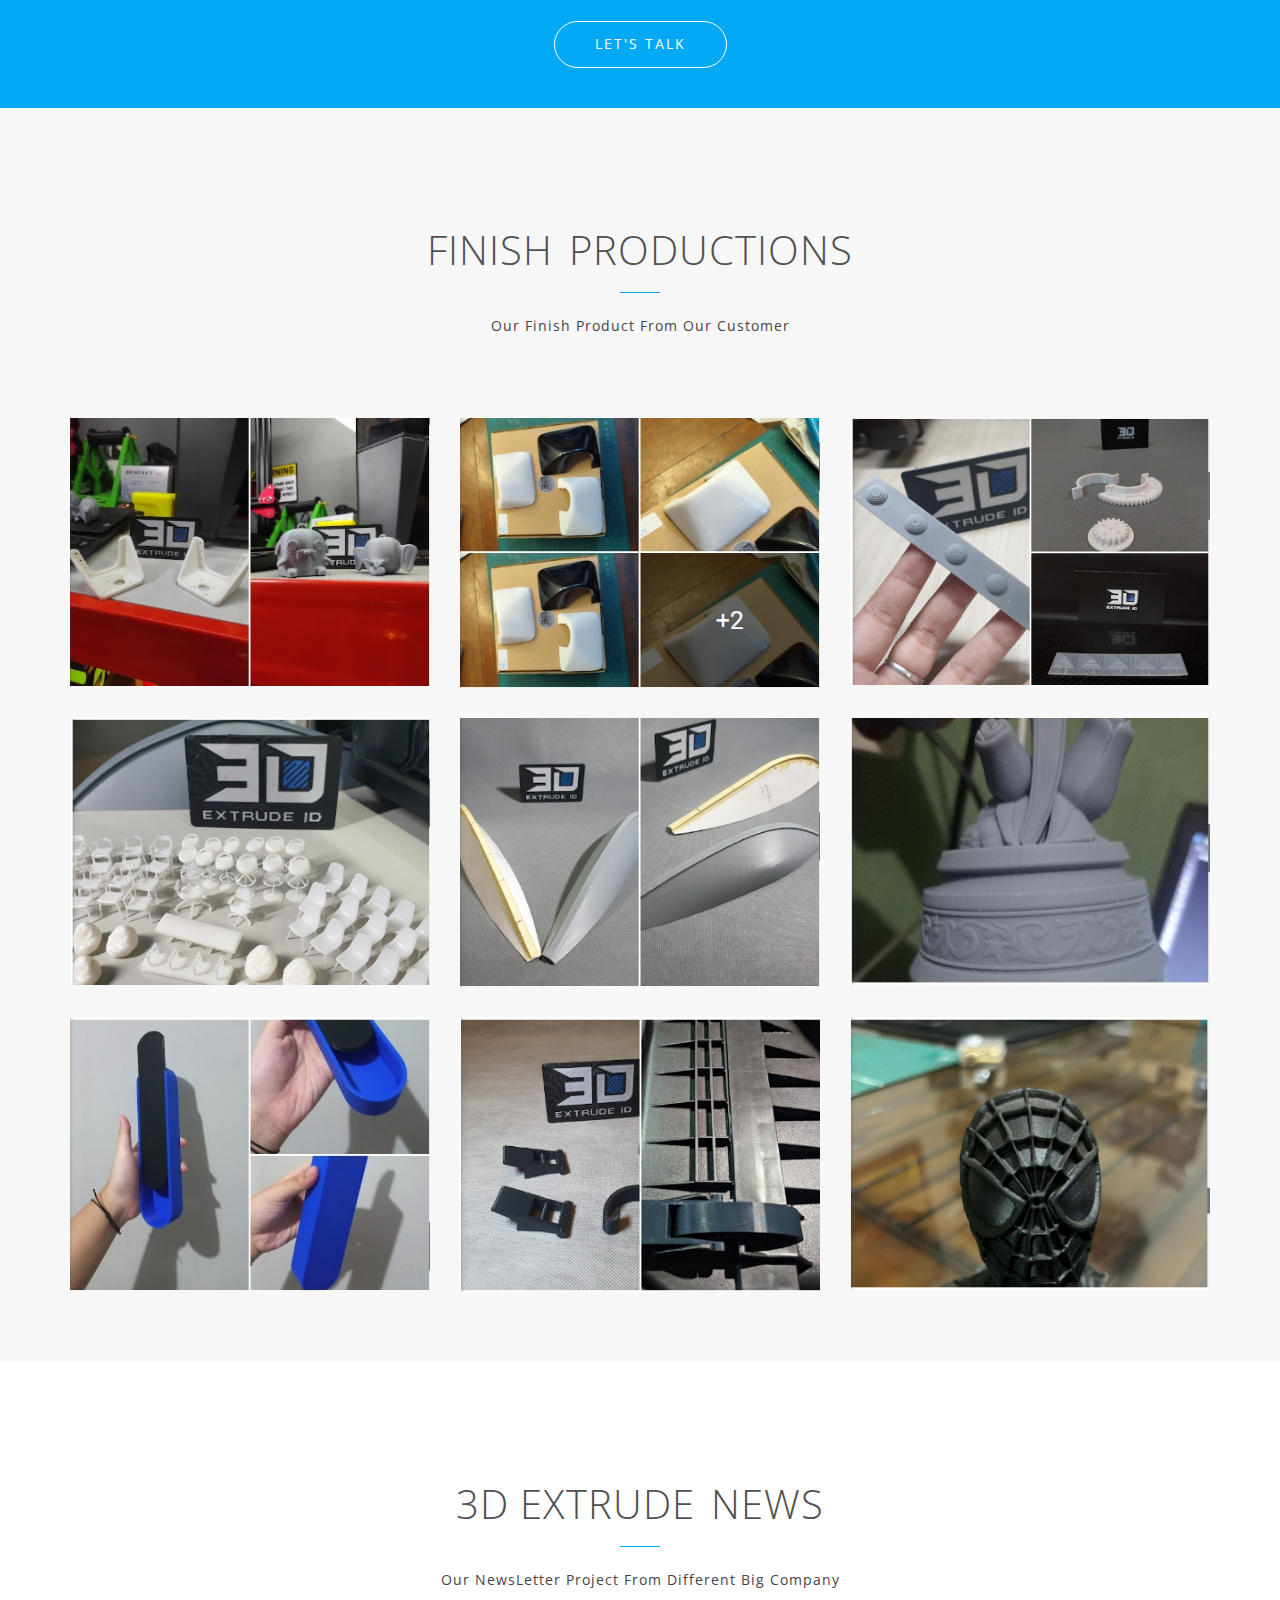
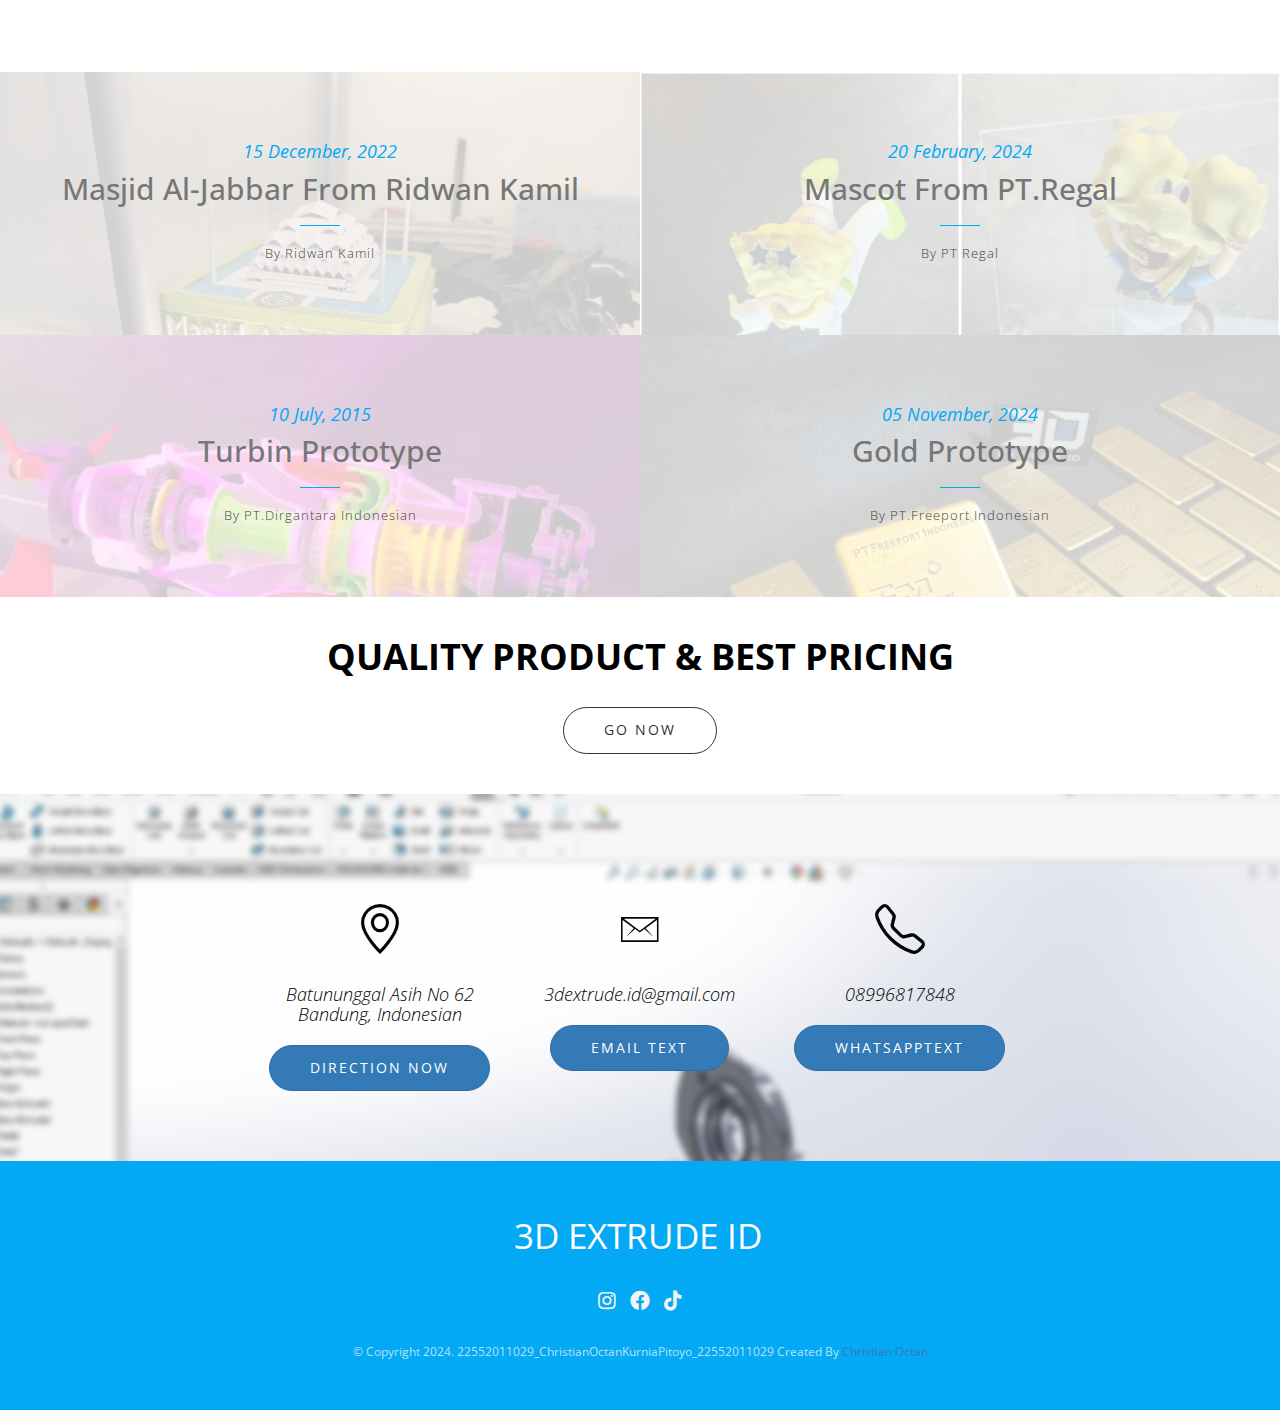
==== commit 614a29ef: "UTS_V2" ====
--- a/Index/index.html
+++ b/Index/index.html
@@ -215,7 +215,7 @@
                         <li><a href="#services">Filaments</a></li>
                         <li><a href="#work">Work</a></li>
                         <li><a href="#blog">Blog</a></li>
-                        <li><a href="#contact">Contact</a></li>
+                        <li><a href="#contacts">Contact</a></li>
                         <li><a href="../index.html">Logout</a></li>
 
                     </ul>
@@ -948,7 +948,7 @@
                             <div class="col-sm-4 margin-bottom30 text-center">
                                 <i class="ion-ios-email-outline"></i>
                                 <h4>3dextrude.id@gmail.com</h4>
-                                <a href="3dextrude.id@gmail.com?subject=Pertanyaan%20Tentang%20Layanan&body=Halo,%0A%0ASaya%20tertarik%20dengan%20layanan%20Anda.%20Bolehkah%20saya%20mendapatkan%20informasi%20lebih%20lanjut?" class="btn btn-primary btn-radius btn-lg">Email Text</a>
+                                <a href="mailto:extrude3d.id@gmail.com?subject=Pertanyaan%20Tentang%20Layanan&body=Halo,%0A%0ASaya%20tertarik%20dengan%20layanan%20Anda.%20Bolehkah%20saya%20mendapatkan%20informasi%20lebih%20lanjut?" class="btn btn-primary btn-radius btn-lg">Email Text</a>
                             </div>
                             <div class="col-sm-4 margin-bottom30 text-center">
                                 <i class="bi bi-telephone text-black"></i>
